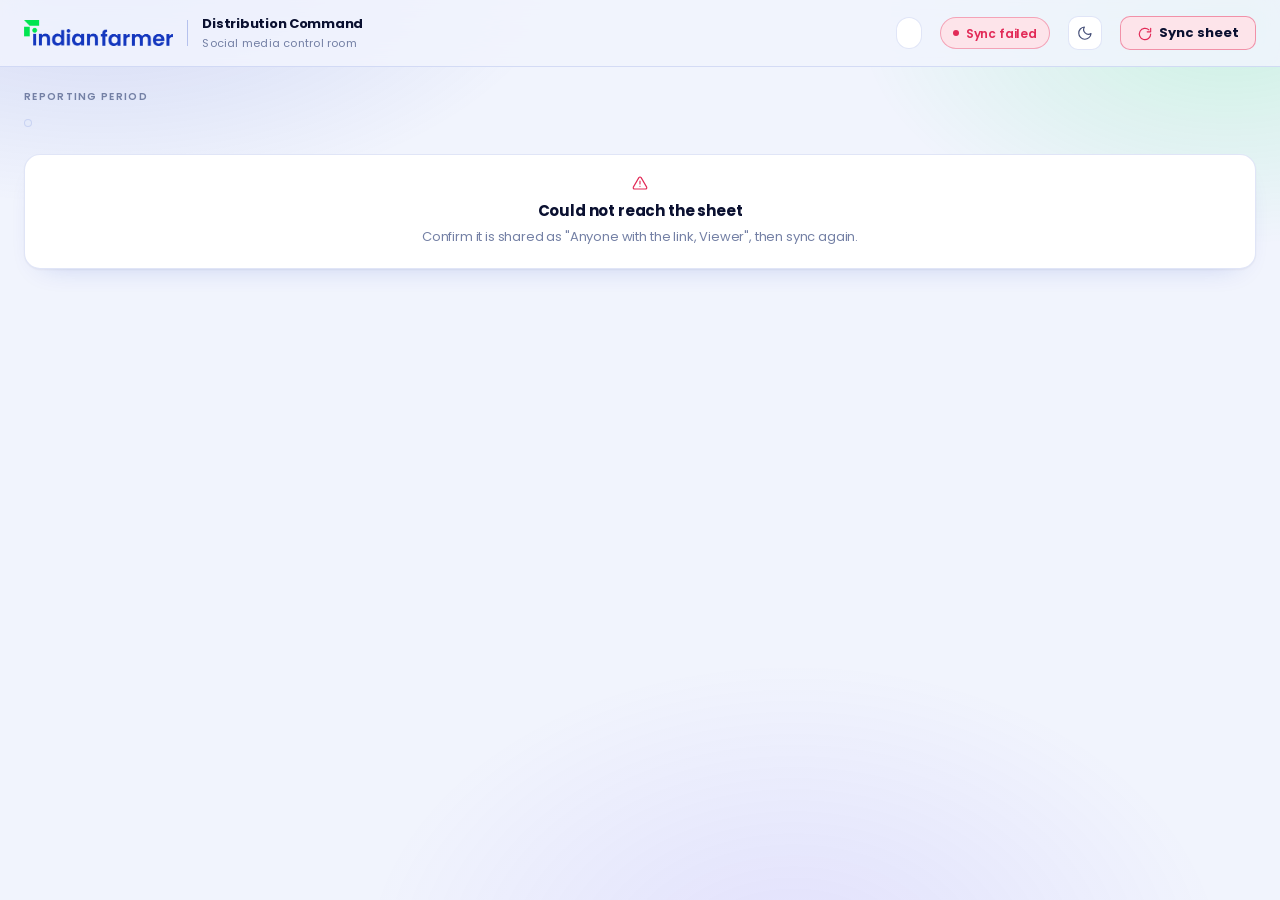
==== index.html @ bcbe0c94 "Indian Farmer distribution dashboard" ====
<!DOCTYPE html>
<html lang="en">
<head>
<!--
  Designer: Pritam Sonone
  Website:  https://www.digitalpritam.in
  Email:    contact@digitalpritam.in
  Project:  SMM Distribution Dashboard - Indian Farmer
  Created:  2026-09-10
-->
<meta charset="UTF-8">
<meta name="viewport" content="width=device-width, initial-scale=1.0">
<title>Indian Farmer · Distribution Command</title>
<meta name="designer" content="Pritam Sonone" data-website="https://www.digitalpritam.in" data-email="contact@digitalpritam.in" data-project="SMM Distribution Dashboard - Indian Farmer" data-created="2026-09-10">
<script type="application/ld+json">
{
  "@context": "https://schema.org",
  "@type": "CreativeWork",
  "name": "SMM Distribution Dashboard - Indian Farmer",
  "dateCreated": "2026-09-10",
  "creator": { "@type": "Person", "name": "Pritam Sonone", "url": "https://www.digitalpritam.in", "email": "contact@digitalpritam.in" }
}
</script>
<link rel="preconnect" href="https://fonts.googleapis.com">
<link rel="preconnect" href="https://fonts.gstatic.com" crossorigin>
<link href="https://fonts.googleapis.com/css2?family=Poppins:wght@300;400;500;600;700;800&display=swap" rel="stylesheet">
<style>
/* ============================ Design tokens ============================ */
/* Brand DNA, sampled from the logo: #1437BE electric blue, #00E551 vivid green */
:root{
  --paper:#F1F4FD; --paper-2:#E4EAFA;
  --card:#FFFFFF; --card-2:#F7F9FF;
  --ink:#0A1030; --ink-2:#454F78; --ink-3:#7480A5; --ink-4:#A3ADC9;
  --line:rgba(20,55,190,.13); --line-2:rgba(20,55,190,.26);

  --blue:#1437BE; --blue-2:#0D2894; --blue-soft:#E4E9FB;
  --green:#00A63B; --green-hot:#00E551; --green-2:#00832E; --green-soft:#DFFBE8;
  --violet:#5B3DF5; --violet-2:#4429D1; --violet-soft:#EAE6FE;
  --coral:#E22A57; --coral-soft:#FDE4EA;
  --amber:#E08700; --amber-soft:#FDF0DA;

  --shadow: 0 1px 2px rgba(10,16,48,.05), 0 12px 30px -20px rgba(20,55,190,.30);
  --shadow-lift: 0 2px 4px rgba(10,16,48,.06), 0 26px 50px -28px rgba(20,55,190,.45);
  --r-sm:8px; --r:12px; --r-lg:16px; --r-xl:22px;
}
[data-theme="dark"]{
  --paper:#05091C; --paper-2:#0B1230;
  --card:#0C1330; --card-2:#121B3E;
  --ink:#EEF2FF; --ink-2:#AEB9DE; --ink-3:#7A87B4; --ink-4:#56628C;
  --line:rgba(150,175,255,.14); --line-2:rgba(150,175,255,.28);

  --blue:#5B7CFF; --blue-2:#3A5CF0; --blue-soft:rgba(91,124,255,.16);
  --green:#00E551; --green-hot:#3BFF7C; --green-2:#00C246; --green-soft:rgba(0,229,81,.15);
  --violet:#8A6DFF; --violet-2:#6D4AFF; --violet-soft:rgba(138,109,255,.16);
  --coral:#FF5C82; --coral-soft:rgba(255,92,130,.15);
  --amber:#FFB020; --amber-soft:rgba(255,176,32,.15);

  --shadow: 0 1px 2px rgba(0,0,0,.5), 0 12px 30px -20px rgba(0,0,0,.9);
  --shadow-lift: 0 2px 4px rgba(0,0,0,.55), 0 26px 50px -26px rgba(0,0,0,1);
}

*{box-sizing:border-box; margin:0; padding:0;}
[hidden]{ display:none !important; }
html{ -webkit-text-size-adjust:100%; }
body{
  background:var(--paper); color:var(--ink);
  font-family:'Poppins',system-ui,sans-serif; font-size:15px; line-height:1.6;
  -webkit-font-smoothing:antialiased; letter-spacing:-0.011em;
  min-height:100vh; position:relative;
  transition: background .35s ease, color .35s ease;
}
/* Brand light blooms instead of flat fill */
body::before{
  content:''; position:fixed; inset:0; pointer-events:none; z-index:0;
  background:
    radial-gradient(760px 420px at 8% -6%,  color-mix(in srgb, var(--blue) 16%, transparent), transparent 62%),
    radial-gradient(620px 380px at 96% 2%,  color-mix(in srgb, var(--green-hot) 15%, transparent), transparent 60%),
    radial-gradient(700px 500px at 62% 108%, color-mix(in srgb, var(--violet) 11%, transparent), transparent 62%);
}
.wrap{ position:relative; z-index:1; max-width:1360px; margin:0 auto; padding:0 24px 72px; }

.mono{ font-variant-numeric:tabular-nums; }
.eyebrow{ font-size:10px; font-weight:600; letter-spacing:.13em; text-transform:uppercase; color:var(--ink-3); }
.num{ font-variant-numeric:tabular-nums; font-feature-settings:"tnum"; }
h1,h2,h3{ letter-spacing:-0.028em; font-weight:700; line-height:1.15; }

/* ============================ Chrome ============================ */
.topbar{
  position:sticky; top:0; z-index:60; background:color-mix(in srgb, var(--paper) 86%, transparent);
  backdrop-filter:blur(14px) saturate(1.4); -webkit-backdrop-filter:blur(14px) saturate(1.4);
  border-bottom:1px solid var(--line);
}
.topbar-in{ max-width:1360px; margin:0 auto; padding:14px 24px; display:flex; align-items:center; gap:18px; flex-wrap:wrap; }
.brandmark{ display:flex; align-items:center; gap:14px; }
/* Brand rule: never recolour, stretch or shadow the logo. On dark surfaces it
   sits on a white plate with clear space equal to the icon bar. */
.logo-slot{ display:flex; align-items:center; border-radius:9px; padding:0; transition:background .35s ease, padding .35s ease; }
.logo-slot img{ height:26px; width:auto; display:block; }
[data-theme="dark"] .logo-slot{ background:#FFFFFF; padding:7px 11px; }
.logo-div{ width:1px; height:26px; background:var(--line-2); }
.brand-sub{ font-size:11px; color:var(--ink-3); letter-spacing:.02em; }
.brand-sub b{ color:var(--ink); font-weight:650; display:block; font-size:13px; letter-spacing:-0.02em; }
.spacer{ flex:1 1 auto; }

.pill{
  display:inline-flex; align-items:center; gap:7px; height:32px; padding:0 12px; border-radius:999px;
  border:1px solid var(--line); background:var(--card); font-size:12px; font-weight:550; color:var(--ink-2); white-space:nowrap;
}
.pill.live{ color:var(--green); border-color:color-mix(in srgb,var(--green) 32%, transparent); background:var(--green-soft); }
.pill.sync-error{ color:var(--coral); border-color:color-mix(in srgb,var(--coral) 35%, transparent); background:var(--coral-soft); }
.pill.sync-error .dot{ animation:none; }

/* ---------- Toast ---------- */
.toast{
  position:fixed; left:50%; bottom:26px; z-index:500; transform:translate(-50%,12px);
  display:flex; align-items:center; gap:9px; padding:11px 18px; border-radius:999px;
  background:var(--ink); color:var(--paper); font-size:12.5px; font-weight:550;
  box-shadow:0 18px 40px -14px rgba(10,16,48,.5); opacity:0; transition:opacity .25s ease, transform .25s ease;
  pointer-events:none; max-width:min(420px, calc(100vw - 32px)); text-align:left;
}
.toast svg{ width:15px; height:15px; flex:none; color:var(--green-hot); }
.toast.bad svg{ color:var(--coral); }
.toast.show{ opacity:1; transform:translate(-50%,0); }
.dot{ width:6px; height:6px; border-radius:50%; background:currentColor; box-shadow:0 0 0 0 currentColor; animation:ping 2.4s ease-out infinite; }
@keyframes ping{ 0%{box-shadow:0 0 0 0 color-mix(in srgb,currentColor 60%,transparent);} 70%,100%{box-shadow:0 0 0 7px transparent;} }

.iconbtn{
  width:34px; height:34px; border-radius:10px; border:1px solid var(--line); background:var(--card);
  display:grid; place-items:center; cursor:pointer; color:var(--ink-2); transition:.18s ease;
}
.iconbtn:hover{ color:var(--ink); border-color:var(--line-2); transform:translateY(-1px); box-shadow:var(--shadow); }
.iconbtn:active{ transform:translateY(0); }

/* ---------- Sync button ---------- */
.sync-btn{
  height:34px; padding:0 14px; gap:8px; font-size:12.5px;
  background:var(--card); border-color:var(--line);
}
.sync-btn:hover{ border-color:var(--line-2); }
.sync-btn:disabled{ cursor:default; opacity:.75; transform:none; box-shadow:none; }
.sync-ic{ width:15px; height:15px; display:grid; place-items:center; color:var(--ink-2); flex:none; }
.sync-ic svg{ width:15px; height:15px; }
.sync-btn.syncing .sync-ic svg{ animation:spin .8s linear infinite; }
.sync-btn.synced{ border-color:color-mix(in srgb, var(--green) 45%, transparent); background:var(--green-soft); }
.sync-btn.synced .sync-ic{ color:var(--green); }
.sync-btn.sync-error{ border-color:color-mix(in srgb, var(--coral) 45%, transparent); background:var(--coral-soft); }
.sync-btn.sync-error .sync-ic{ color:var(--coral); }
@keyframes spin{ to{ transform:rotate(360deg); } }
@media (max-width:760px){ .sync-label{ display:none; } .sync-btn{ width:34px; padding:0; } }

.segbar{ display:inline-flex; padding:3px; gap:2px; border-radius:11px; background:var(--paper-2); border:1px solid var(--line); }
.seg{
  appearance:none; border:0; background:transparent; cursor:pointer; color:var(--ink-3);
  font-size:11px; font-weight:600; letter-spacing:.07em; text-transform:uppercase;
  padding:6px 12px; border-radius:8px; transition:.18s ease;
}
.seg:hover{ color:var(--ink); }
.seg[aria-selected="true"]{ background:var(--ink); color:var(--paper); box-shadow:var(--shadow); }

/* ============================ Cards ============================ */
.card{
  background:var(--card); border:1px solid var(--line); border-radius:var(--r-lg);
  box-shadow:var(--shadow); transition:.22s cubic-bezier(.2,.8,.3,1); position:relative; overflow:hidden;
}
.card.hoverable:hover{ transform:translateY(-3px); box-shadow:var(--shadow-lift); border-color:var(--line-2); }
.card-pad{ padding:20px; }
.section-head{ display:flex; align-items:baseline; justify-content:space-between; gap:16px; margin:38px 0 14px; }
.section-head h2{ font-size:19px; }

.grid{ display:grid; gap:14px; }
.g4{ grid-template-columns:repeat(4,1fr); }
.g3{ grid-template-columns:repeat(3,1fr); }
.g2{ grid-template-columns:repeat(2,1fr); }
@media (max-width:1080px){ .g4{grid-template-columns:repeat(2,1fr);} .g3{grid-template-columns:1fr;} .g2{grid-template-columns:1fr;} }
@media (max-width:640px){ .g4{grid-template-columns:1fr;} .wrap{padding:0 16px 56px;} }

/* KPI tile */
.kpi{ padding:18px; display:flex; flex-direction:column; gap:2px; }
.kpi-top{ display:flex; align-items:center; justify-content:space-between; margin-bottom:10px; }
.kpi-ic{ width:30px; height:30px; border-radius:9px; display:grid; place-items:center; }
.kpi-val{ font-size:34px; font-weight:800; letter-spacing:-0.045em; line-height:1.05; }
.kpi-sub{ font-size:12px; color:var(--ink-3); }
.trendchip{ display:inline-flex; align-items:center; gap:4px; font-size:11px; font-weight:650; padding:2px 7px; border-radius:999px; }

/* Weekly hero */
.weekhero{ padding:26px; display:grid; grid-template-columns:1.15fr 1fr; gap:30px; align-items:center; }
@media (max-width:900px){ .weekhero{ grid-template-columns:1fr; gap:22px; } }
.weekhero::after{
  content:''; position:absolute; right:-90px; top:-110px; width:340px; height:340px; border-radius:50%;
  background:radial-gradient(circle, color-mix(in srgb,var(--green-hot) 22%, transparent), transparent 68%); pointer-events:none;
}
.bignum{ font-size:76px; font-weight:900; letter-spacing:-0.055em; line-height:.9; }
@media (max-width:640px){ .bignum{ font-size:58px; } }

.meeting{ border:1px dashed var(--line-2); border-radius:var(--r); padding:14px 16px; background:var(--card-2); }
.cdgrid{ display:flex; gap:10px; margin-top:8px; }
.cd{ text-align:center; min-width:52px; padding:7px 4px; border-radius:9px; background:var(--card); border:1px solid var(--line); }
.cd b{ display:block; font-size:19px; font-weight:800; letter-spacing:-0.03em; }
.cd span{ font-size:9px; letter-spacing:.11em; text-transform:uppercase; color:var(--ink-4); font-weight:500; }

/* Manager */
.mgr-head{ display:flex; gap:14px; align-items:center; }
.avatar{ position:relative; width:58px; height:58px; flex:none; }
.avatar .ph{
  position:absolute; inset:5px; border-radius:50%; display:grid; place-items:center; overflow:hidden;
  font-weight:800; font-size:17px; letter-spacing:-0.02em; color:#fff;
}
.avatar .ph img{ width:100%; height:100%; object-fit:cover; }
.lvlchip{
  position:absolute; bottom:-4px; left:50%; transform:translateX(-50%);
  font-size:9px; font-weight:700; letter-spacing:.04em;
  padding:1.5px 7px; border-radius:999px; background:var(--ink); color:var(--paper); white-space:nowrap;
}
.xpbar{ height:7px; border-radius:999px; background:var(--paper-2); overflow:hidden; border:1px solid var(--line); }
.xpfill{ height:100%; border-radius:999px; position:relative; transition:width 1.1s cubic-bezier(.2,.9,.25,1); }
.xpfill::after{
  content:''; position:absolute; inset:0; border-radius:999px;
  background:linear-gradient(90deg,transparent,rgba(255,255,255,.55),transparent);
  animation:shimmer 2.6s ease-in-out infinite;
}
@keyframes shimmer{ 0%{transform:translateX(-100%);} 60%,100%{transform:translateX(200%);} }

.ach{ display:flex; flex-wrap:wrap; gap:7px; }
.ach-i{
  width:40px; height:40px; border-radius:11px; display:grid; place-items:center; position:relative;
  border:1px solid var(--line); background:var(--card-2); color:var(--ink-4); transition:.2s ease; cursor:pointer;
}
.ach-i.on{ color:var(--green); border-color:color-mix(in srgb,var(--green) 45%, transparent); background:var(--green-soft); }
.ach-i.on:hover{ transform:translateY(-2px) scale(1.04); }

/* Channel */
.chan-strip{ height:3px; width:100%; position:absolute; top:0; left:0; }
.statbox{ padding:10px 12px; border-radius:var(--r-sm); background:var(--card-2); border:1px solid var(--line); text-align:center; }
.statbox b{ display:block; font-size:20px; font-weight:800; letter-spacing:-0.035em; }
.statbox span{ font-size:9px; letter-spacing:.1em; text-transform:uppercase; color:var(--ink-4); font-weight:500; }

.tag{
  display:inline-flex; align-items:center; gap:5px; padding:3.5px 9px; border-radius:999px;
  font-size:11px; font-weight:650; border:1px solid var(--line); background:var(--card-2); color:var(--ink-2);
}

.heat{ display:grid; grid-template-columns:repeat(16,1fr); gap:3px; }
@media (max-width:520px){ .heat{ grid-template-columns:repeat(11,1fr);} }
.hcell{ aspect-ratio:1; border-radius:3px; transition:.15s ease; cursor:pointer; }
.hcell:hover{ transform:scale(1.5); z-index:4; position:relative; }
.hcell.today{ outline:2px solid var(--blue); outline-offset:1px; }
.hcell.future{ opacity:.55; }
.hcell.wknd{ box-shadow: inset 0 0 0 1.5px var(--card), inset 0 0 0 2.5px color-mix(in srgb, var(--ink-4) 55%, transparent); }

/* Bars */
.bar-row{ cursor:pointer; border-radius:8px; display:grid; grid-template-columns:26px 1fr auto; gap:11px; align-items:center; padding:6px 0; }
.bar-track{ height:8px; border-radius:999px; background:var(--paper-2); overflow:hidden; border:1px solid var(--line); }
.bar-fill{ height:100%; border-radius:999px; transition:width 1s cubic-bezier(.2,.9,.25,1); }

.lb-row{ display:flex; align-items:center; gap:12px; padding:11px 12px; border-radius:var(--r); border:1px solid var(--line); background:var(--card-2); transition:.2s ease; }
.lb-row:hover{ border-color:var(--line-2); transform:translateX(2px); }
.rank{ width:26px; height:26px; border-radius:8px; display:grid; place-items:center; font-size:11px; font-weight:700; flex:none; }

.tcell{ padding:9px 6px; border-radius:9px; background:var(--card-2); border:1px solid var(--line); text-align:center; transition:.2s ease; }
.tcell.now{ border-color:var(--ink); background:var(--card); }

/* Celebration */
.overlay{ position:fixed; inset:0; z-index:200; display:grid; place-items:center; background:color-mix(in srgb,var(--paper) 72%, transparent); backdrop-filter:blur(9px); }
.overlay[hidden]{ display:none; }
.celcard{ width:min(400px,90vw); text-align:center; padding:34px 28px; animation:rise .5s cubic-bezier(.2,.9,.25,1); }
@keyframes rise{ from{ transform:translateY(18px) scale(.96); opacity:0; } to{ transform:none; opacity:1; } }
.cel-ic{ width:66px; height:66px; margin:0 auto 16px; border-radius:20px; display:grid; place-items:center; background:linear-gradient(150deg,var(--blue),var(--green)); color:#fff; }

.confetti{ position:fixed; z-index:300; width:7px; height:12px; pointer-events:none; top:-20px; }
@keyframes fall{ to{ transform:translateY(105vh) rotate(var(--rot)); opacity:0; } }

.btn{
  appearance:none; cursor:pointer; border:1px solid var(--line-2); background:var(--card); color:var(--ink);
  font-family:inherit; font-size:13px; font-weight:650; padding:9px 16px; border-radius:10px; transition:.18s ease;
  display:inline-flex; align-items:center; gap:7px;
}
.btn:hover{ transform:translateY(-1px); box-shadow:var(--shadow); }
.btn.primary{ background:var(--green); border-color:var(--green); color:#fff; }
.btn.gold{ background:var(--amber); border-color:var(--amber); color:#fff; }

.skel{ border-radius:var(--r-lg); background:linear-gradient(90deg,var(--card) 25%,var(--card-2) 37%,var(--card) 63%); background-size:400% 100%; animation:sk 1.5s ease infinite; }
@keyframes sk{ 0%{background-position:100% 0;} 100%{background-position:0 0;} }

.week-headline{ display:flex; align-items:flex-end; gap:16px; }
.week-headline-txt{ padding-bottom:12px; }
@media (max-width:760px){
  .week-headline{ flex-direction:column; align-items:flex-start; gap:6px; }
  .week-headline-txt{ padding-bottom:0; }
}

/* ---------- Liquid vessel ---------- */
.vessel{ position:relative; display:inline-flex; flex-direction:column; align-items:center; }
.vessel svg{ overflow:visible; display:block; }
.vessel .liquid{
  transform:translateY(142px);                    /* start empty, then fill */
  transition:transform 1.5s cubic-bezier(.25,.8,.3,1);
}
.vessel.filled .liquid{ transform:translateY(var(--fy)); }
.vessel.draining .liquid{ transform:translateY(150px); transition:transform 1.1s cubic-bezier(.55,0,.9,.35); }

.vessel .wave{ animation:waveShift 3.6s linear infinite; }
.vessel .wave.w2{ animation-duration:5.2s; animation-direction:reverse; }
@keyframes waveShift{ from{ transform:translateX(0);} to{ transform:translateX(120px);} }

.vessel .bubbles circle{ animation:rise 3.4s ease-in infinite; }
@keyframes rise{
  0%{ transform:translateY(0) scale(.6); opacity:0; }
  20%{ opacity:.55; }
  100%{ transform:translateY(-105px) scale(1.1); opacity:0; }
}
.vessel .pace{ opacity:.9; }
.vessel-val{ margin-top:6px; font-size:17px; font-weight:750; letter-spacing:-0.03em; color:var(--ink); }
.vessel-val .num{ font-size:21px; }
.vessel.is-full svg{ animation:vfull 2.4s ease-in-out infinite; }
@keyframes vfull{ 0%,100%{ filter:none; } 50%{ filter:drop-shadow(0 0 14px color-mix(in srgb, var(--vc) 65%, transparent)); } }

.harvest{ display:grid; grid-template-columns:repeat(4,1fr); gap:14px; align-items:end; }
@media (max-width:900px){ .harvest{ grid-template-columns:repeat(2,1fr); } }
@media (max-width:420px){ .harvest{ grid-template-columns:repeat(2,1fr); gap:8px; } }
.harvest-cell{ text-align:center; padding:16px 8px 14px; border-radius:var(--r-lg); border:1px solid var(--line); background:var(--card-2); cursor:pointer; transition:.2s ease; }
.harvest-cell:hover{ transform:translateY(-3px); border-color:var(--line-2); box-shadow:var(--shadow); }
.harvest-cell h4{ font-size:12.5px; font-weight:650; margin-bottom:2px; }

@media (prefers-reduced-motion: reduce){
  .vessel .wave, .vessel .bubbles circle, .vessel.is-full svg{ animation:none; }
  .xpfill::after{ animation:none; }
}

/* ---------- Rich tooltip ---------- */
.tip{
  position:fixed; z-index:400; pointer-events:none; max-width:280px;
  background:var(--ink); color:var(--paper); border-radius:var(--r);
  padding:11px 13px; font-size:12px; line-height:1.55;
  box-shadow:0 18px 40px -14px rgba(10,16,48,.55); opacity:0;
  transform:translateY(5px); transition:opacity .14s ease, transform .14s ease;
}
.tip.show{ opacity:1; transform:translateY(0); }
.tip-t{ font-weight:650; font-size:12.5px; margin-bottom:3px; display:flex; align-items:center; gap:6px; }
.tip-s{ opacity:.75; font-size:11.5px; }
.tip-row{ display:flex; justify-content:space-between; gap:14px; margin-top:5px; font-size:11.5px; }
.tip-row span:last-child{ font-weight:650; }
.tip-list{ margin-top:6px; display:flex; flex-wrap:wrap; gap:4px; }
.tip-chip{ font-size:10px; padding:2px 6px; border-radius:5px; background:rgba(255,255,255,.13); }
.tip-chip.bad{ background:color-mix(in srgb, var(--coral) 55%, transparent); }
.tip-bar{ height:4px; border-radius:99px; background:rgba(255,255,255,.18); margin-top:7px; overflow:hidden; }
.tip-bar i{ display:block; height:100%; border-radius:99px; background:var(--green-hot); }
.tip-hr{ height:1px; background:rgba(255,255,255,.14); margin:8px 0 2px; }

.notes{ margin-top:12px; border:1px solid var(--line); border-radius:var(--r-sm); background:var(--card-2); padding:9px 11px; }
.notes summary{ cursor:pointer; list-style:none; }
.notes summary::-webkit-details-marker{ display:none; }
.notes summary::before{ content:'+ '; color:var(--coral); font-weight:700; }
.notes[open] summary::before{ content:'- '; }
.note-row{ display:flex; gap:9px; margin-top:8px; font-size:11.5px; line-height:1.5; color:var(--ink-2); }
.note-row b{ color:var(--coral); white-space:nowrap; font-weight:600; }

.note-warn{
  margin-top:10px; padding:9px 11px; border-radius:var(--r-sm);
  background:var(--amber-soft); border:1px solid color-mix(in srgb, var(--amber) 30%, transparent);
  color:var(--ink-2); font-size:11.5px; line-height:1.5; display:flex; gap:7px; align-items:flex-start;
}
.note-warn svg{ color:var(--amber); margin-top:1px; width:14px; height:14px; }
.note-warn b{ color:var(--ink); font-weight:600; }

/* ---------- Responsive ---------- */
#spread-grid{ grid-template-columns:1.6fr 1fr; }
@media (max-width:1080px){ #spread-grid{ grid-template-columns:1fr; } }

/* month tabs scroll sideways once a year of tabs builds up */
.segbar{ max-width:100%; overflow-x:auto; scrollbar-width:none; }
.segbar::-webkit-scrollbar{ display:none; }
.seg{ white-space:nowrap; }

@media (max-width:760px){
  .topbar-in{ padding:10px 16px; gap:10px; row-gap:8px; }
  .brandmark{ gap:10px; }
  .logo-slot img{ height:22px; }
  .logo-div, .brand-sub{ display:none; }
  .pill{ height:28px; padding:0 10px; font-size:11px; }
  .section-head{ margin:28px 0 12px; }
  .section-head h2{ font-size:17px; }
  .card-pad{ padding:16px; }
  .weekhero{ padding:18px; }
  .weekhero::after{ display:none; }
  .bignum{ font-size:52px; }
  .kpi-val{ font-size:28px; }
  .mgr-head{ flex-wrap:wrap; }
  .ach-i{ width:36px; height:36px; }
  .heat{ grid-template-columns:repeat(10,1fr); }
  .cd{ min-width:46px; }
}
@media (max-width:420px){
  .wrap{ padding:0 12px 48px; }
  .bignum{ font-size:44px; }
  .statbox b{ font-size:17px; }
}
/* never let a wide element force the page to scroll sideways */
html,body{ max-width:100%; overflow-x:hidden; }

.fade-up{ animation:fu .5s cubic-bezier(.2,.9,.25,1) backwards; }
@keyframes fu{ from{ opacity:0; transform:translateY(12px); } to{ opacity:1; transform:none; } }

svg.i{ width:16px; height:16px; stroke:currentColor; fill:none; stroke-width:1.75; stroke-linecap:round; stroke-linejoin:round; flex:none; }
svg.i.fill{ fill:currentColor; stroke:none; }
</style>
</head>
<body>
<svg style="position:absolute; width:0; height:0; overflow:hidden;" aria-hidden="true" focusable="false">
  <metadata><desc>Designer: Pritam Sonone. Website: https://www.digitalpritam.in. Email: contact@digitalpritam.in.</desc></metadata>
  <defs>
    <linearGradient id="gr-blue"   x1="0" y1="0" x2="1" y2="1"><stop offset="0%" stop-color="#3E62F0"/><stop offset="100%" stop-color="#1437BE"/></linearGradient>
    <linearGradient id="gr-green"  x1="0" y1="0" x2="1" y2="1"><stop offset="0%" stop-color="#00E551"/><stop offset="100%" stop-color="#00A63B"/></linearGradient>
    <linearGradient id="gr-violet" x1="0" y1="0" x2="1" y2="1"><stop offset="0%" stop-color="#8A6DFF"/><stop offset="100%" stop-color="#4429D1"/></linearGradient>
    <linearGradient id="gr-coral"  x1="0" y1="0" x2="1" y2="1"><stop offset="0%" stop-color="#FF6B8E"/><stop offset="100%" stop-color="#D11E48"/></linearGradient>
    <linearGradient id="gr-amber"  x1="0" y1="0" x2="1" y2="1"><stop offset="0%" stop-color="#FFC24D"/><stop offset="100%" stop-color="#E08700"/></linearGradient>
    <linearGradient id="gr-brand"  x1="0" y1="0" x2="1" y2="1"><stop offset="0%" stop-color="#1437BE"/><stop offset="100%" stop-color="#00E551"/></linearGradient>
  </defs>
</svg>

<header class="topbar">
  <div class="topbar-in">
    <div class="brandmark">
      <div class="logo-slot" id="logo-slot"></div>
      <div class="logo-div"></div>
      <div class="brand-sub"><b>Distribution Command</b>Social media control room</div>
    </div>
    <div class="spacer"></div>
    <span class="pill" id="today-pill"></span>
    <span class="pill live" id="live-pill"><span class="dot"></span><span id="live-txt">Syncing</span></span>
    <button class="iconbtn" id="theme-btn" title="Switch theme" aria-label="Switch theme"></button>
    <button class="btn sync-btn" id="refresh-btn" aria-label="Sync sheet now">
      <span class="sync-ic"></span><span class="sync-label">Sync sheet</span>
    </button>
  </div>
</header>

<div class="wrap">
  <div style="display:flex; align-items:center; justify-content:space-between; gap:16px; flex-wrap:wrap; padding:22px 0 4px;">
    <div>
      <div class="eyebrow" style="margin-bottom:5px;">Reporting period</div>
      <div class="segbar" id="month-tabs" role="tablist"></div>
    </div>
    <div class="eyebrow" id="scope-note"></div>
  </div>

  <div id="boot" class="grid g4" style="margin-top:16px;">
    <div class="skel" style="height:150px"></div><div class="skel" style="height:150px"></div>
    <div class="skel" style="height:150px"></div><div class="skel" style="height:150px"></div>
    <div class="skel" style="height:230px; grid-column:1/-1"></div>
  </div>

  <main id="main" hidden>
    <section id="weekly" style="margin-top:16px;"></section>

    <div class="section-head"><h2>This month at a glance</h2><span class="eyebrow" id="month-label"></span></div>
    <section id="kpis" class="grid g4"></section>

    <div class="section-head">
      <h2>Monthly harvest</h2>
      <button class="btn" id="demo-btn" style="font-size:12px; padding:7px 13px;">Preview celebration</button>
    </div>
    <section class="card card-pad" style="margin-bottom:4px;">
      <div class="harvest" id="harvest"></div>
      <p class="eyebrow" style="text-align:center; margin-top:14px;">Each glass fills as content ships. Clear the target and it empties, harvested.</p>
    </section>

    <div class="section-head"><h2>Social media managers</h2><span class="eyebrow">Ownership · XP · Achievements</span></div>
    <section id="managers" class="grid g2"></section>

    <div class="section-head"><h2>Channel scorecards</h2><span class="eyebrow">Target vs actual</span></div>
    <section id="channels" class="grid g3"></section>

    <div class="section-head"><h2>Distribution spread</h2><span class="eyebrow">Every platform, all channels</span></div>
    <section class="grid" style="grid-template-columns:1.6fr 1fr;" id="spread-grid">
      <div class="card card-pad" id="platforms"></div>
      <div class="card card-pad" id="leaderboard"></div>
    </section>

    <div class="section-head"><h2>Execution trend</h2><span class="eyebrow" id="trend-range">Month over month</span></div>
    <section class="card card-pad" id="trend"></section>

    <p class="eyebrow" style="text-align:center; margin-top:34px; line-height:1.8;">
      Live from Google Sheets · Auto refresh every 5 minutes · Weekly review every Tuesday at 10:00 AM
    </p>
  </main>
</div>

<div class="overlay" id="celebration" hidden>
  <div class="card celcard">
    <div class="cel-ic" id="cel-icon"></div>
    <h2 style="font-size:24px; margin-bottom:8px;" id="cel-title">Target achieved</h2>
    <p style="color:var(--ink-2); font-size:14px; margin-bottom:20px;" id="cel-body"></p>
    <button class="btn primary" id="cel-close">Back to the dashboard</button>
  </div>
</div>

<script>
/* ============================================================
   1. CONFIG
   Add a month: copy a row, set the tab name and its gid
   (the gid is in the sheet tab URL: /edit?gid=XXXXXXX)
   ============================================================ */
const SHEET_ID = "1iRFsCl1oMcprbX9Kw7A3gachh0xUMh7hxlNIyhLLX7U";

/* Month tabs are discovered automatically from the spreadsheet, so a new tab
   added each month shows up here on its own. The list below is only a fallback
   used if discovery is ever blocked. Tab naming is tolerant: "October",
   "october" and "October " all work. */
const FALLBACK_MONTHS = [
  { name:"June",      num:6, gid:"0" },
  { name:"July",      num:7, gid:"2126581579" },
  { name:"August",    num:8, gid:"612790078" },
  { name:"September", num:9, gid:"1580171045" },
];
let MONTHS = FALLBACK_MONTHS.slice();

const MONTH_NAMES = ["january","february","march","april","may","june",
                     "july","august","september","october","november","december"];

/* Reads the sheet's own tab list (name + gid) so new months appear by themselves. */
async function discoverMonths(){
  const res = await fetch(`https://docs.google.com/spreadsheets/d/${SHEET_ID}/htmlview`, { cache:'no-store' });
  if (!res.ok) throw new Error('tab discovery failed');
  const html = await res.text();
  const re = /name:\s*"((?:[^"\\]|\\.)*)"[\s\S]{0,400}?gid:\s*"(\d+)"/g;
  const now = new Date(), curY = now.getFullYear(), curM = now.getMonth()+1;
  const found = new Map();
  let m;
  while ((m = re.exec(html)) !== null){
    const raw = m[1].trim().toLowerCase();
    const idx = MONTH_NAMES.findIndex(n => raw === n || raw.startsWith(n));
    if (idx === -1) continue;                       // ignore non month tabs
    const num = idx + 1;
    if (found.has(num)) continue;                   // first match wins
    found.set(num, {
      name: MONTH_NAMES[idx][0].toUpperCase() + MONTH_NAMES[idx].slice(1),
      num, gid: m[2],
      year: num <= curM ? curY : curY - 1           // months ahead belong to last year
    });
  }
  if (!found.size) throw new Error('no month tabs found');
  return [...found.values()].sort((a,b) => a.year - b.year || a.num - b.num);
}

/* Official Indian Farmer wordmark, embedded so this file works standalone.
   Swap for a URL or local path (e.g. "logo.png") any time. */
const BRAND_LOGO = "[data-uri]";

/* Social media managers. Drop a photo path/URL into `photo` when ready. */
const MANAGERS = [
  { id:"bhavika", name:"Bhavika", role:"Hindi Channel Lead", photo:"",
    channels:["Hindi"], theme:"blue" },
  { id:"aditi", name:"Aditi", role:"Marathi Channels Lead", photo:"",
    channels:["Marathi (Santoshjadhav.if)","Marathi Maativerse"], theme:"green" },
];

const CHANNEL_META = {
  "Hindi":                       { short:"IF Hindi",   theme:"blue",   label:"Indian Farmer Hindi" },
  "Marathi (Santoshjadhav.if)":  { short:"IF Marathi", theme:"green",  label:"Indian Farmer Marathi" },
  "Marathi Maativerse":          { short:"Maativerse", theme:"violet", label:"Maativerse Marathi" },
};

const THEME_COLOR = { blue:"var(--blue)", green:"var(--green)", violet:"var(--violet)", coral:"var(--coral)", amber:"var(--amber)" };
const THEME_SOFT  = { blue:"var(--blue-soft)", green:"var(--green-soft)", violet:"var(--violet-soft)", coral:"var(--coral-soft)", amber:"var(--amber-soft)" };
const THEME_GRAD  = { blue:"url(#gr-blue)", green:"url(#gr-green)", violet:"url(#gr-violet)", coral:"url(#gr-coral)", amber:"url(#gr-amber)" };

const LEVELS = [
  { n:1, name:"Seedling",      min:0 },
  { n:2, name:"Sprout",        min:400 },
  { n:3, name:"Sapling",       min:900 },
  { n:4, name:"Cultivator",    min:1600 },
  { n:5, name:"Harvester",     min:2600 },
  { n:6, name:"Master Farmer", min:4000 },
];

/* ============================================================
   2. Icon set (no emoji anywhere)
   ============================================================ */
const P = {
  wheat:'M12 22V8M12 8c0-2.2-1.6-3.8-3.8-3.8C8.2 6.4 9.8 8 12 8ZM12 8c0-2.2 1.6-3.8 3.8-3.8C15.8 6.4 14.2 8 12 8ZM12 13.5c0-2.2-1.6-3.8-3.8-3.8C8.2 11.9 9.8 13.5 12 13.5ZM12 13.5c0-2.2 1.6-3.8 3.8-3.8C15.8 11.9 14.2 13.5 12 13.5ZM12 19c0-2.2-1.6-3.8-3.8-3.8C8.2 17.4 9.8 19 12 19ZM12 19c0-2.2 1.6-3.8 3.8-3.8C15.8 17.4 14.2 19 12 19Z',
  check:'M20 6 9 17l-5-5',
  target:'M12 21a9 9 0 1 0 0-18 9 9 0 0 0 0 18ZM12 16a4 4 0 1 0 0-8 4 4 0 0 0 0 8ZM12 13a1 1 0 1 0 0-2 1 1 0 0 0 0 2Z',
  alert:'M12 9v4.5M12 17h.01M10.3 3.9 2 18.2A2 2 0 0 0 3.7 21h16.6a2 2 0 0 0 1.7-2.8L13.7 3.9a2 2 0 0 0-3.4 0Z',
  flame:'M12 2c2.2 3.6 6 5.2 6 9.4A6 6 0 0 1 6 11.4c0-2 1-3.6 2-4.6.4 1.6 1.4 2.2 2 2.2 0-2.2-1.2-4.4 2-7Z',
  trophy:'M8 21h8M12 17.5V21M6 4h12v4.5a6 6 0 0 1-12 0V4ZM6 6.5H4.2A2.2 2.2 0 0 0 4.2 11H6M18 6.5h1.8a2.2 2.2 0 0 1 0 4.5H18',
  medal:'M12 14.5a5.5 5.5 0 1 0 0-11 5.5 5.5 0 0 0 0 11ZM8.4 13.6 7 21.5l5-2.8 5 2.8-1.4-7.9',
  bolt:'M13 2 4 13.5h7L10.5 22 20 10.5h-7L13 2Z',
  spark:'M12 3l1.9 5.4L19 10.3l-5.1 1.9L12 17.6l-1.9-5.4L5 10.3l5.1-1.9L12 3ZM19 16l.8 2.2 2.2.8-2.2.8L19 22l-.8-2.2-2.2-.8 2.2-.8L19 16Z',
  calendar:'M8 2.5v4M16 2.5v4M3.5 10h17M5.5 4.5h13a2 2 0 0 1 2 2v13a2 2 0 0 1-2 2h-13a2 2 0 0 1-2-2v-13a2 2 0 0 1 2-2Z',
  clock:'M12 21a9 9 0 1 0 0-18 9 9 0 0 0 0 18ZM12 7.5V12l3 2',
  users:'M16.5 20.5v-1.8a4 4 0 0 0-4-4h-5a4 4 0 0 0-4 4v1.8M10 11a3.75 3.75 0 1 0 0-7.5 3.75 3.75 0 0 0 0 7.5ZM21.5 20.5v-1.8a4 4 0 0 0-3-3.9M16.5 3.7a4 4 0 0 1 0 7.3',
  layers:'M12 2.5 2.5 7.5 12 12.5l9.5-5L12 2.5ZM2.5 16.5 12 21.5l9.5-5M2.5 12 12 17l9.5-5',
  sun:'M12 4.2V2M12 22v-2.2M4.2 12H2M22 12h-2.2M6 6l-1.6-1.6M19.6 19.6 18 18M18 6l1.6-1.6M4.4 19.6 6 18M12 17a5 5 0 1 0 0-10 5 5 0 0 0 0 10Z',
  moon:'M21 12.9A9.2 9.2 0 1 1 11.1 3a7.2 7.2 0 0 0 9.9 9.9Z',
  refresh:'M20.5 12a8.5 8.5 0 1 1-2.6-6.1M20.5 3.5v5.2h-5.2',
  lock:'M7.5 10.5V7a4.5 4.5 0 0 1 9 0v3.5M5.8 10.5h12.4a1.5 1.5 0 0 1 1.5 1.5v7.5a1.5 1.5 0 0 1-1.5 1.5H5.8a1.5 1.5 0 0 1-1.5-1.5V12a1.5 1.5 0 0 1 1.5-1.5Z',
  up:'M12 19V5M6 11l6-6 6 6',
  down:'M12 5v14M6 13l6 6 6-6',
  globe:'M12 21a9 9 0 1 0 0-18 9 9 0 0 0 0 18ZM3.5 9h17M3.5 15h17M12 3a14 14 0 0 1 0 18M12 3a14 14 0 0 0 0 18',
  instagram:'M16.5 3h-9A4.5 4.5 0 0 0 3 7.5v9A4.5 4.5 0 0 0 7.5 21h9a4.5 4.5 0 0 0 4.5-4.5v-9A4.5 4.5 0 0 0 16.5 3ZM12 15.6a3.6 3.6 0 1 0 0-7.2 3.6 3.6 0 0 0 0 7.2ZM17.2 6.9h.01',
  facebook:'M14.5 3H13a4.5 4.5 0 0 0-4.5 4.5V10H6v3.5h2.5V21H12v-7.5h2.6l.6-3.5H12V7.7c0-.7.4-1.2 1.1-1.2h1.4V3Z',
  youtube:'M21.6 8.4a2.7 2.7 0 0 0-1.9-1.9C18 6 12 6 12 6s-6 0-7.7.5A2.7 2.7 0 0 0 2.4 8.4 28 28 0 0 0 2 12a28 28 0 0 0 .4 3.6 2.7 2.7 0 0 0 1.9 1.9C6 18 12 18 12 18s6 0 7.7-.5a2.7 2.7 0 0 0 1.9-1.9A28 28 0 0 0 22 12a28 28 0 0 0-.4-3.6ZM10.2 14.7V9.3L14.8 12l-4.6 2.7Z',
  linkedin:'M16 8.4a5.6 5.6 0 0 1 5.6 5.6V21h-3.7v-7a1.9 1.9 0 0 0-3.8 0v7h-3.7V8.8h3.7v1.5A5.5 5.5 0 0 1 16 8.4ZM6.2 8.8H2.5V21h3.7V8.8ZM4.35 6.3a1.9 1.9 0 1 0 0-3.8 1.9 1.9 0 0 0 0 3.8Z',
  x:'M17.5 3h3.2l-7 8 8.2 10h-6.4l-5-6.2L4.7 21H1.5l7.5-8.6L1.2 3h6.6l4.5 5.7L17.5 3Z',
  whatsapp:'M3 21l1.6-4.6A8.6 8.6 0 1 1 8.1 19.6L3 21Z',
  stories:'M12 21a9 9 0 1 0 0-18 9 9 0 0 0 0 18ZM12 15.5a3.5 3.5 0 1 0 0-7 3.5 3.5 0 0 0 0 7Z',
  video:'M22.5 7.8v8.4L16.8 13V11l5.7-3.2ZM3.5 5.5h11.3a2 2 0 0 1 2 2v9a2 2 0 0 1-2 2H3.5a2 2 0 0 1-2-2v-9a2 2 0 0 1 2-2Z',
};
function ic(name, cls){ return `<svg class="i ${cls||''}" viewBox="0 0 24 24" aria-hidden="true"><path d="${P[name]||P.spark}"/></svg>`; }

const PLATFORM_ICON = {
  "Instagram":"instagram", "Instagram Community":"instagram", "Facebook":"facebook",
  "YouTube":"youtube", "YouTube Shorts":"youtube", "YouTube Community":"youtube",
  "LinkedIn":"linkedin", "X (Twitter)":"x", "WhatsApp Broadcast":"whatsapp",
  "Stories":"stories", "Long-Form Video":"video",
};

/* ============================================================
   3. Sheet parsing (verified against the live tracker)
   ============================================================ */
function csvUrl(gid){ return `https://docs.google.com/spreadsheets/d/${SHEET_ID}/export?format=csv&gid=${gid}`; }

function parseCSV(text){
  const rows=[]; let row=[], field="", q=false;
  for (let i=0;i<text.length;i++){
    const c=text[i];
    if (q){
      if (c === '"'){ if (text[i+1] === '"'){ field+='"'; i++; } else q=false; }
      else field+=c;
    } else if (c === '"') q=true;
    else if (c === ','){ row.push(field); field=""; }
    else if (c === '\n'){ row.push(field); rows.push(row); row=[]; field=""; }
    else if (c !== '\r') field+=c;
  }
  if (field.length || row.length){ row.push(field); rows.push(row); }
  return rows;
}
const weightOf = h => { const m = h.match(/\((\d+)\)/); return m ? parseInt(m[1],10) : 1; };
const isTrue = v => (v||"").trim().toUpperCase() === "TRUE";
const isBool = v => ["TRUE","FALSE"].includes((v||"").trim().toUpperCase());

function normPlatform(h){
  const s = h.toLowerCase();
  if (s.includes('stor')) return 'Stories';
  if (s.includes('shorts')) return 'YouTube Shorts';
  if (s.includes('youtube community')) return 'YouTube Community';
  if (s.includes('yt post') || (s.includes('youtube') && !s.includes('community'))) return 'YouTube';
  if (s.includes('linkedin')) return 'LinkedIn';
  if (s.includes('x post') || s.includes('x artical') || s.includes('x article')) return 'X (Twitter)';
  if (s.includes('broadcast') || s.trim().startsWith('wa')) return 'WhatsApp Broadcast';
  if (s.includes('lfv')) return 'Long-Form Video';
  if (s.includes('ig community')) return 'Instagram Community';
  if (s.includes('ig')) return 'Instagram';
  if (s.includes('fb')) return 'Facebook';
  return h.trim() || 'Other';
}
function normalizeBrandName(raw){
  const s = raw.toLowerCase();
  if (s.includes('maativerse')) return 'Marathi Maativerse';
  if (s.includes('marathi')) return 'Marathi (Santoshjadhav.if)';
  if (s.includes('hindi')) return 'Hindi';
  return raw;
}
function yearFor(monthNum){
  const now=new Date(), y=now.getFullYear(), m=now.getMonth()+1;
  return monthNum <= m ? y : y-1;
}
function dateFor(dateStr, monthMeta){
  const d = dateStr.match(/^(\d+)/);
  return d ? new Date(yearFor(monthMeta.num), monthMeta.num-1, parseInt(d[1],10)) : null;
}
const isoOf = d => `${d.getFullYear()}-${String(d.getMonth()+1).padStart(2,'0')}-${String(d.getDate()).padStart(2,'0')}`;

function inScope(d, monthMeta){
  if (!d) return false;
  const now = new Date(); now.setHours(23,59,59,999);
  const isCurrent = monthMeta.num === now.getMonth()+1 && d.getFullYear() === now.getFullYear();
  return isCurrent ? d <= now : true;
}

function parseMonthCSV(text, monthMeta){
  const grid = parseCSV(text);
  if (grid.length < 2) return [];

  /* The header row is not always row 1. Some tabs carry a merged brand label
     row above it, some start straight at the headers. Find it by looking for
     the "Date" cell in the first few rows. */
  let hIdx = -1;
  for (let r=0; r<Math.min(5, grid.length); r++){
    if ((grid[r]||[]).some(c => (c||"").trim().toLowerCase() === 'date')){ hIdx = r; break; }
  }
  if (hIdx === -1) return [];
  const headerRow = grid[hIdx];
  const labelRow  = hIdx > 0 ? grid[hIdx-1] : [];
  const dataStart = hIdx + 1;

  /* Layout B: one block with a Brand column (the June tab) */
  const brandCol = headerRow.findIndex(h => h.trim().toLowerCase() === 'brand');
  if (brandCol !== -1){
    const remarksIdx = headerRow.length - 1, cols = [];
    for (let c = brandCol+1; c < remarksIdx; c++){
      const h = (headerRow[c]||"").trim();
      if (h && h.toLowerCase() !== 'remarks') cols.push({ idx:c, header:h, weight:weightOf(h) });
    }
    const byBrand = {}; let lastDate = null;
    for (let r=dataStart; r<grid.length; r++){
      const row = grid[r]; if (!row) continue;
      const rawDate = (row[0]||"").trim(), brandRaw = (row[brandCol]||"").trim();
      if (rawDate) lastDate = rawDate;
      if (!brandRaw) continue;
      /* A real entry always carries checkbox values. This skips the leftover
         summary block at the bottom, whose labels sit in the Brand column. */
      const hasData = cols.some(c => isBool(row[c.idx]));
      if (!hasData) continue;
      const name = normalizeBrandName(brandRaw);
      byBrand[name] ||= { brandName:name, columns:cols, rows:[], summary:null };
      byBrand[name].rows.push({
        date: dateFor(lastDate||"", monthMeta), dateLabel:lastDate,
        cells: cols.map(c => isTrue(row[c.idx])),
        hasData,
        remarks: (row[remarksIdx]||"").trim()
      });
    }
    return Object.values(byBrand);
  }

  /* Layout A: side by side blocks, each starting at a Date column */
  const starts = [];
  headerRow.forEach((h,i) => { if ((h||"").trim().toLowerCase() === 'date') starts.push(i); });
  const blocks = [];
  starts.forEach((start, bi) => {
    const end = starts[bi+1] ?? headerRow.length;
    let brandRaw = "";
    for (let c=start; c<end; c++){ if ((labelRow[c]||"").trim()){ brandRaw = labelRow[c].trim(); break; } }
    const brandName = normalizeBrandName(brandRaw || `Block ${bi+1}`);
    const headers = headerRow.slice(start,end).map(h => (h||"").trim());
    let remarksLocal = headers.length-1;
    if (headers[remarksLocal] && headers[remarksLocal].toLowerCase() !== 'remarks') remarksLocal = -1;
    const cols = [];
    const lastP = remarksLocal === -1 ? headers.length : remarksLocal;
    for (let li=2; li<lastP; li++){
      const h = headers[li];
      if (h && h.toLowerCase() !== 'remarks') cols.push({ idx:start+li, header:h, weight:weightOf(h) });
    }
    const rows = [];
    for (let r=dataStart; r<grid.length; r++){
      const row = grid[r]; if (!row) break;
      const dCell = (row[start]||"").trim();
      if (/^\d+\s+\S+/.test(dCell)){
        rows.push({
          date: dateFor(dCell, monthMeta), dateLabel:dCell,
          cells: cols.map(c => isTrue(row[c.idx])),
          hasData: cols.some(c => isBool(row[c.idx])),
          remarks: remarksLocal !== -1 ? (row[start+remarksLocal]||"").trim() : ""
        });
      }
    }
    blocks.push({ brandName, columns:cols, rows, summary:null });
  });

  /* Summary rows repeat each metric label once per block, left to right.
     Column alignment drifts in the hand edited sheet, so match by order. */
  const KEYS = { 'total content planned':'planned', 'total content posted':'posted',
                 'total content missed':'missed', 'execution rate':'rate' };
  grid.forEach(row => {
    if (!row) return;
    let occ = 0;
    for (let c=0; c<row.length; c++){
      const key = KEYS[(row[c]||"").trim().toLowerCase()];
      if (!key) continue;
      const val = parseFloat((row[c+1]||"").trim());
      const b = blocks[occ];
      if (b && !isNaN(val)){ b.summary ||= {}; b.summary[key] = val; }
      occ++;
    }
  });
  return blocks;
}

/* ============================================================
   4. Stats
   ============================================================ */
/* Some channels log a weekly long form video on a second row for the same date.
   Those are the same day, so fold them together before counting, otherwise the
   month gains phantom days and the target is overstated. */
function mergeSameDayRows(rows){
  const byDate = new Map(); const out = [];
  rows.forEach(row => {
    const key = row.dateLabel || '';
    if (!key || !byDate.has(key)){
      const copy = { ...row, cells:[...row.cells] };
      if (key) byDate.set(key, copy);
      out.push(copy);
      return;
    }
    const t = byDate.get(key);
    row.cells.forEach((v,i) => { if (v) t.cells[i] = true; });
    t.hasData = t.hasData || row.hasData;
    if (row.remarks) t.remarks = t.remarks ? `${t.remarks} · ${row.remarks}` : row.remarks;
  });
  return out;
}

/* A slot is only "missed" once its window has genuinely closed.
   Every slot in the month falls into exactly one bucket:

     done      ticked, whenever it happened
     missed    a working day strictly BEFORE today that was never ticked
     dueToday  today's remaining slots, still open, never counted as missed
     upcoming  working days later this month, not due yet
     weekend   Saturday and Sunday, driven by the content calendar, so an
               empty weekend slot is optional and never counts as missed

   Execution rate is measured only against closed working days, so it does not
   sag just because the current day or the rest of the month has not happened. */
function computeStats(block, monthMeta){
  const platformCounts = {}, days = [], notes = [];
  block.columns.forEach(c => { platformCounts[normPlatform(c.header)] ??= 0; });
  const dayWeight = block.columns.reduce((a,c) => a + c.weight, 0);

  const today = new Date(); today.setHours(0,0,0,0);
  const t = today.getTime();

  let publishedAll = 0, flags = 0;
  let closedCommitted = 0, closedDone = 0;     // working days before today
  let todayCommitted  = 0, todayDone  = 0;     // today, still open
  let upcomingCommitted = 0;                   // working days still to come
  let weekendDone = 0, weekendSlots = 0;
  let monthCommitted = 0;                      // every working slot in the month

  mergeSameDayRows(block.rows).forEach(row => {
    if (!row.hasData) return;
    const d = row.date ? new Date(row.date) : null;
    if (d) d.setHours(0,0,0,0);
    const dow = d ? d.getDay() : null;
    const isWeekend = dow === 0 || dow === 6;
    const when = !d ? 'past' : (d.getTime() < t ? 'past' : d.getTime() === t ? 'today' : 'future');

    let dp = 0; const done = [], missedList = [];
    block.columns.forEach((c,i) => {
      const label = normPlatform(c.header);
      if (row.cells[i]){ dp += c.weight; platformCounts[label] += c.weight; done.push(label); }
      else missedList.push(label);
    });

    publishedAll += dp;
    if (isWeekend){
      weekendSlots += dayWeight; weekendDone += dp;
    } else {
      monthCommitted += dayWeight;
      if (when === 'past'){ closedCommitted += dayWeight; closedDone += dp; }
      else if (when === 'today'){ todayCommitted += dayWeight; todayDone += dp; }
      else { upcomingCommitted += dayWeight; }
    }

    if (row.remarks){ flags++; notes.push({ label:row.dateLabel, text:row.remarks }); }
    days.push({ date:row.date, iso: d ? isoOf(d) : null, label:row.dateLabel,
                posted:dp, possible:dayWeight, ratio: dayWeight ? dp/dayWeight : 0,
                weekend:isWeekend, when,
                dayName: d ? ['Sunday','Monday','Tuesday','Wednesday','Thursday','Friday','Saturday'][dow] : '',
                done, missed:missedList, remarks: row.remarks || '' });
  });

  const missed   = Math.max(closedCommitted - closedDone, 0);
  const dueToday = Math.max(todayCommitted  - todayDone,  0);
  const upcoming = upcomingCommitted;

  /* Streaks only look at closed working days, so an open day never breaks one. */
  const closedWork = days.filter(d => !d.weekend && d.when === 'past');
  let longest=0, run=0, streak=0;
  closedWork.forEach(d => { if (d.ratio === 1){ run++; longest = Math.max(longest, run); } else run = 0; });
  for (let i=closedWork.length-1; i>=0; i--){ if (closedWork[i].ratio === 1) streak++; else break; }

  const rate = closedCommitted ? Math.round(closedDone/closedCommitted*1000)/10 : null;
  const covered = Object.values(platformCounts).filter(v => v > 0).length;
  const sm = block.summary || {};
  const manual = !isNaN(sm.planned) && !isNaN(sm.posted);

  return {
    brandName: block.brandName,
    posted: publishedAll,            // everything actually shipped
    planned: monthCommitted,         // full month working commitment
    committed: closedCommitted,      // the part that has closed
    missed, dueToday, upcoming,
    rate,                            // measured on closed working days only
    monthProgress: monthCommitted ? Math.round(publishedAll/monthCommitted*1000)/10 : 0,
    weekendDone, weekendSlots,
    workdayRate: rate,
    weekendRate: weekendSlots ? Math.round(weekendDone/weekendSlots*1000)/10 : null,
    manual, sheetPosted: sm.posted, sheetPlanned: sm.planned,
    platformCounts, platformsCovered:covered, platformsTotal:Object.keys(platformCounts).length,
    flags, streak, longest, days, notes
  };
}

function aggregate(list){
  const out = { posted:0, planned:0, committed:0, missed:0, dueToday:0, upcoming:0,
                weekendDone:0, weekendSlots:0, closedDone:0,
                streak:0, longest:0, flags:0,
                platformCounts:{}, platformsCovered:0, platformsTotal:0 };
  list.forEach(s => {
    out.posted += s.posted; out.planned += s.planned; out.committed += s.committed;
    out.missed += s.missed; out.dueToday += s.dueToday; out.upcoming += s.upcoming;
    out.weekendDone += s.weekendDone; out.weekendSlots += s.weekendSlots;
    out.closedDone += Math.max(s.committed - s.missed, 0);
    out.flags += s.flags;
    out.streak = Math.max(out.streak, s.streak);
    out.longest = Math.max(out.longest, s.longest);
    out.platformsCovered += s.platformsCovered; out.platformsTotal += s.platformsTotal;
    Object.entries(s.platformCounts).forEach(([k,v]) => { out.platformCounts[k] = (out.platformCounts[k]||0)+v; });
  });
  out.rate = out.committed ? Math.round(out.closedDone/out.committed*1000)/10 : null;
  out.monthProgress = out.planned ? Math.round(out.posted/out.planned*1000)/10 : 0;
  return out;
}

/* Week math. The Tuesday review covers the last completed Monday to Sunday. */
function mondayOf(d){ const x=new Date(d); x.setDate(x.getDate() - ((x.getDay()+6)%7)); x.setHours(0,0,0,0); return x; }
function lastCompleteWeek(today){
  const start = mondayOf(today); start.setDate(start.getDate()-7);
  const end = new Date(start); end.setDate(end.getDate()+6); end.setHours(23,59,59,999);
  return { start, end };
}
function nextMeeting(now){
  const d = new Date(now); d.setHours(10,0,0,0);
  let add = (2 - d.getDay() + 7) % 7;
  if (add === 0 && now.getTime() > d.getTime()) add = 7;
  d.setDate(d.getDate()+add);
  return d;
}
function rangeStats(startDate, endDate, brands){
  const today = new Date(); today.setHours(0,0,0,0); const t = today.getTime();
  const out = { posted:0, committed:0, done:0, missed:0, open:0, weekendDone:0, perBrand:{} };
  brands.forEach(name => {
    let posted=0, committed=0, done=0, open=0, wknd=0;
    const idx = STATE.dayIndex[name] || {};
    for (let d = new Date(startDate); d <= endDate; d.setDate(d.getDate()+1)){
      const e = idx[isoOf(d)];
      if (!e) continue;
      posted += e.posted;
      if (e.weekend){ wknd += e.posted; continue; }        // weekend never counts as missed
      const dt = new Date(d); dt.setHours(0,0,0,0);
      if (dt.getTime() < t){ committed += e.possible; done += e.posted; }
      else { open += Math.max(e.possible - e.posted, 0); } // today or later, still open
    }
    out.perBrand[name] = { posted, committed, done, open,
                           missed: Math.max(committed-done, 0),
                           rate: committed ? Math.round(done/committed*1000)/10 : null };
    out.posted += posted; out.committed += committed; out.done += done;
    out.open += open; out.weekendDone += wknd;
  });
  out.missed = Math.max(out.committed - out.done, 0);
  out.rate = out.committed ? Math.round(out.done/out.committed*1000)/10 : null;
  return out;
}

/* ============================================================
   5. Achievements
   ============================================================ */
const nPieces = (c,g) => `${fmt(c)} of ${fmt(g)} pieces`;
const nDays   = (c,g) => `${fmt(c)} of ${fmt(g)} days`;
const nRate   = (c,g) => `${c}% of ${g}%`;

const ACHIEVEMENTS = [
  { id:'open',   name:'Opening Act',    icon:'spark',  desc:'Publish the first piece of the month', test:s => s.posted >= 1,
    prog:s => [Math.min(s.posted,1), 1], fmtProg:nPieces },
  { id:'fifty',  name:'Half Century',   icon:'bolt',   desc:'50 pieces published this month',       test:s => s.posted >= 50,
    prog:s => [Math.min(s.posted,50), 50], fmtProg:nPieces },
  { id:'cent',   name:'Century Club',   icon:'trophy', desc:'100 pieces published this month',      test:s => s.posted >= 100,
    prog:s => [Math.min(s.posted,100), 100], fmtProg:nPieces },
  { id:'s5',     name:'On Fire',        icon:'flame',  desc:'Five working days in a row at full completion', test:s => s.longest >= 5,
    prog:s => [Math.min(s.longest,5), 5], fmtProg:nDays },
  { id:'s10',    name:'Unstoppable',    icon:'flame',  desc:'Ten working days in a row at full completion',  test:s => s.longest >= 10,
    prog:s => [Math.min(s.longest,10), 10], fmtProg:nDays },
  { id:'sharp',  name:'Sharp Shooter',  icon:'target', desc:'Reach a 90% execution rate',           test:s => s.rate >= 90,
    prog:s => [Math.min(s.rate,90), 90], fmtProg:nRate },
  { id:'bulls',  name:'Bullseye',       icon:'medal',  desc:'Clear the full monthly target',        test:s => s.rate >= 100,
    prog:s => [Math.min(s.rate,100), 100], fmtProg:nRate },
  { id:'omni',   name:'Omnipresent',    icon:'globe',  desc:'Publish on every tracked platform',    test:s => s.platformsTotal > 0 && s.platformsCovered >= s.platformsTotal,
    prog:s => [s.platformsCovered, s.platformsTotal], fmtProg:(c,g) => `${c} of ${g} platforms` },
];
/* ---------- Tooltip content builders ---------- */
function dayTip(d, s){
  const meta = CHANNEL_META[s.brandName] || { short:s.brandName };
  const pct = Math.round(d.ratio*100);
  const openLabel = d.weekend ? 'optional' : d.when === 'today' ? 'still open today' : 'not due yet';
  const verdict = pct === 100 ? 'Everything shipped'
    : (d.when !== 'past' || d.weekend) ? (pct === 0 ? `Nothing shipped, ${openLabel}` : `${d.missed.length} slot${d.missed.length>1?'s':''} ${openLabel}`)
    : (pct === 0 ? 'Nothing shipped, all missed' : `${d.missed.length} slot${d.missed.length>1?'s':''} missed`);
  return `<div class="tip-t">${escText(d.label)}${d.weekend ? ' · weekend' : ''}</div>
    <div class="tip-s">${escText(d.dayName)} · ${escText(meta.short)} · ${verdict}</div>
    <div class="tip-row"><span>Completed</span><span>${fmt(d.posted)} of ${fmt(d.possible)} · ${pct}%</span></div>
    <div class="tip-bar"><i style="width:${pct}%"></i></div>
    ${d.done.length ? `<div class="tip-hr"></div><div class="tip-s">Published</div>
      <div class="tip-list">${d.done.map(p => `<span class="tip-chip">${escText(p)}</span>`).join('')}</div>` : ''}
    ${d.missed.length ? `<div class="tip-s" style="margin-top:7px;">${(d.when !== 'past' || d.weekend) ? (d.weekend ? 'Open, optional' : d.when === 'today' ? 'Still open today' : 'Not due yet') : 'Missed'}</div>
      <div class="tip-list">${d.missed.map(p => `<span class="tip-chip${(d.when === 'past' && !d.weekend) ? ' bad' : ''}">${escText(p)}</span>`).join('')}</div>` : ''}
    ${d.remarks ? `<div class="tip-hr"></div><div class="tip-s">Note: ${escText(d.remarks)}</div>` : ''}`;
}

function platformTip(name, count, total, stats){
  const share = total ? Math.round(count/total*1000)/10 : 0;
  const per = stats.map(s => {
    const meta = CHANNEL_META[s.brandName] || { short:s.brandName };
    return { short: meta.short, v: s.platformCounts[name] || 0 };
  }).filter(x => x.v > 0).sort((a,b) => b.v - a.v);
  return `<div class="tip-t">${escText(name)}</div>
    <div class="tip-s">${share}% of everything published this month</div>
    <div class="tip-hr"></div>
    ${per.map(x => `<div class="tip-row"><span>${escText(x.short)}</span><span>${fmt(x.v)}</span></div>`).join('')}
    <div class="tip-row" style="opacity:.75;"><span>Total</span><span>${fmt(count)}</span></div>`;
}

function levelFor(xp){
  let cur = LEVELS[0], next = null;
  LEVELS.forEach((l,i) => { if (xp >= l.min){ cur = l; next = LEVELS[i+1] || null; } });
  const span = next ? next.min - cur.min : 1;
  const into = next ? xp - cur.min : 1;
  return { ...cur, next, pct: next ? Math.min(into/span*100, 100) : 100, toNext: next ? next.min - xp : 0 };
}
const xpOf = s => Math.round(s.posted*10 + s.longest*25);

/* ============================================================
   6. Render helpers
   ============================================================ */
const STATE = { monthIndex: MONTHS.length-1, months:{}, dayIndex:{}, celebrated:{}, userPicked:false };
const fmt = n => Math.round(n).toLocaleString('en-IN');
const escText = t => String(t).replace(/&/g,'&amp;').replace(/</g,'&lt;').replace(/>/g,'&gt;');
const esc     = t => String(t).replace(/&/g,'&amp;').replace(/"/g,'&quot;');

function ring(pct, size, stroke, grad, label, sub){
  const r = (size-stroke)/2, c = 2*Math.PI*r;
  const off = c - Math.min(Math.max(pct,0),100)/100*c;
  return `<div style="position:relative; width:${size}px; height:${size}px; flex:none;">
    <svg width="${size}" height="${size}" style="transform:rotate(-90deg)">
      <circle cx="${size/2}" cy="${size/2}" r="${r}" stroke="var(--paper-2)" stroke-width="${stroke}" fill="none"/>
      <circle cx="${size/2}" cy="${size/2}" r="${r}" stroke="${grad}" stroke-width="${stroke}" fill="none"
        stroke-linecap="round" stroke-dasharray="${c}" stroke-dashoffset="${c}"
        style="transition:stroke-dashoffset 1.2s cubic-bezier(.2,.9,.25,1)" data-off="${off}"/>
    </svg>
    <div style="position:absolute; inset:0; display:grid; place-items:center; text-align:center;">
      <div>
        <div class="num" style="font-size:${size>90?24:18}px; font-weight:800; letter-spacing:-0.04em; line-height:1;">${label}</div>
        ${sub ? `<div class="eyebrow" style="font-size:8.5px; margin-top:2px;">${sub}</div>` : ''}
      </div>
    </div>
  </div>`;
}
/* ---------- Tooltip engine ----------
   One floating element, driven by data-tip on any target. Works on hover and
   on tap, and flips above or below so it never runs off screen. */
const TIP = document.createElement('div');
TIP.className = 'tip'; TIP.setAttribute('role','tooltip');
document.body.appendChild(TIP);
let tipTarget = null;

function placeTip(el){
  const r = el.getBoundingClientRect();
  TIP.style.left = '0px'; TIP.style.top = '0px';
  const t = TIP.getBoundingClientRect();
  let x = r.left + r.width/2 - t.width/2;
  x = Math.max(10, Math.min(x, window.innerWidth - t.width - 10));
  let y = r.top - t.height - 10;
  if (y < 10) y = r.bottom + 10;                       // flip below when tight
  TIP.style.left = Math.round(x)+'px';
  TIP.style.top  = Math.round(y)+'px';
}
function showTip(el){
  const html = el.getAttribute('data-tip');
  if (!html) return;
  tipTarget = el; TIP.innerHTML = html;
  TIP.classList.add('show'); placeTip(el);
}
function hideTip(){ tipTarget = null; TIP.classList.remove('show'); }

document.addEventListener('mouseover', e => {
  const el = e.target.closest('[data-tip]');
  if (el && el !== tipTarget) showTip(el);
});
document.addEventListener('mouseout', e => {
  if (e.target.closest('[data-tip]') && !e.relatedTarget?.closest?.('[data-tip]')) hideTip();
});
document.addEventListener('click', e => {
  const el = e.target.closest('[data-tip]');
  if (el) { el === tipTarget ? hideTip() : showTip(el); }   // tap support
  else hideTip();
});
window.addEventListener('scroll', () => { if (tipTarget) placeTip(tipTarget); }, true);
window.addEventListener('resize', hideTip);

/* ---------- Liquid vessel ----------
   A glass that fills as content ships. Empties with a drain animation the
   moment a channel clears its target. */
let vesselSeq = 0;
function vessel(pct, theme, opts){
  const o = opts || {};
  const id = 'v' + (++vesselSeq);
  const color = THEME_COLOR[theme] || 'var(--green)';
  const TOP = 20, BOT = 142;                              // interior span
  const y = TOP + (BOT - TOP) * (1 - Math.min(Math.max(pct,0),100)/100);
  const full = pct >= 100;
  const lvl = v => TOP + (BOT - TOP) * (1 - Math.min(Math.max(v,0),100)/100);
  const paceY = (o.pace != null && o.pace < 99.5) ? lvl(o.pace) : null;
  return `<div class="vessel ${full?'is-full':''}" data-vessel style="--vc:${color}">
    <svg viewBox="0 0 120 168" width="${o.w||104}" height="${Math.round((o.w||104)*1.4)}" aria-hidden="true">
      <defs>
        <clipPath id="clip-${id}">
          <path d="M26 18 H94 L86 138 Q84 148 74 148 H46 Q36 148 34 138 Z"/>
        </clipPath>
        <linearGradient id="grad-${id}" x1="0" y1="0" x2="0" y2="1">
          <stop offset="0%" stop-color="${color}" stop-opacity=".95"/>
          <stop offset="100%" stop-color="${color}" stop-opacity=".65"/>
        </linearGradient>
      </defs>

      <path d="M26 18 H94 L86 138 Q84 148 74 148 H46 Q36 148 34 138 Z" fill="var(--card-2)"/>

      <g clip-path="url(#clip-${id})">
        <g class="liquid" style="--fy:${y}px">
          <path class="wave w1" fill="url(#grad-${id})"
            d="M-60 6 q 30 -9 60 0 t 60 0 t 60 0 t 60 0 V 200 H -60 Z"/>
          <path class="wave w2" fill="url(#grad-${id})" opacity=".55"
            d="M-60 8 q 30 9 60 0 t 60 0 t 60 0 t 60 0 V 200 H -60 Z"/>
        </g>
        ${pct > 6 ? `<g class="bubbles">
          ${[[46,.0,3],[62,.9,2.2],[78,1.8,2.6],[54,2.6,1.8]].map(([bx,d,r]) =>
            `<circle cx="${bx}" cy="150" r="${r}" fill="#fff" opacity=".5" style="animation-delay:${d}s"/>`).join('')}
        </g>` : ''}
      </g>

      <path d="M26 18 H94 L86 138 Q84 148 74 148 H46 Q36 148 34 138 Z"
            fill="none" stroke="var(--line-2)" stroke-width="2.5" stroke-linejoin="round"/>
      <path d="M24 15 H96" stroke="var(--line-2)" stroke-width="4" stroke-linecap="round"/>
      <path d="M38 34 L34 120" stroke="#fff" stroke-width="4" stroke-linecap="round" opacity=".5"/>
      ${paceY != null ? `<g class="pace">
        <line x1="22" y1="${paceY}" x2="98" y2="${paceY}" stroke="var(--ink-3)" stroke-width="1.6" stroke-dasharray="4 3"/>
        <text x="102" y="${paceY+3.5}" font-size="9" fill="var(--ink-3)" font-family="Poppins,sans-serif">pace</text>
      </g>` : ''}
    </svg>
    <div class="vessel-val"><span class="num">${Math.round(pct)}</span>%</div>
  </div>`;
}

function animateRings(scope){
  (scope||document).querySelectorAll('circle[data-off]').forEach(el => {
    requestAnimationFrame(() => { el.style.strokeDashoffset = el.dataset.off; });
  });
}
function countUp(el, to, dur=1000){
  const t0 = performance.now();
  (function step(t){
    const p = Math.min((t-t0)/dur, 1);
    el.textContent = fmt(to * (1 - Math.pow(1-p, 3)));
    if (p < 1) requestAnimationFrame(step);
  })(performance.now());
}
function heatColor(d){
  const ratio = d.ratio;
  if (ratio >= 1)   return 'var(--green)';
  if (ratio >= .75) return 'color-mix(in srgb, var(--green) 62%, var(--card))';
  if (ratio >= .4)  return 'var(--amber)';
  if (ratio > 0)    return 'color-mix(in srgb, var(--coral) 55%, var(--card))';
  /* nothing ticked: only a closed working day is a real miss */
  if (d.when === 'future' || d.when === 'today' || d.weekend) return 'var(--paper-2)';
  return 'var(--coral-soft)';
}
function avatarEl(mgr, stats, size=58){
  const color = THEME_COLOR[mgr.theme], grad = THEME_GRAD[mgr.theme];
  const lvl = levelFor(xpOf(stats));
  const initials = mgr.name.trim().split(/\s+/).map(w=>w[0]).join('').slice(0,2).toUpperCase();
  const r = (size-4)/2, c = 2*Math.PI*r;
  const off = c - Math.min(stats.rate ?? 0,100)/100*c;
  return `<div class="avatar" style="width:${size}px; height:${size}px;">
    <svg width="${size}" height="${size}" style="transform:rotate(-90deg); position:absolute; inset:0;">
      <circle cx="${size/2}" cy="${size/2}" r="${r}" stroke="var(--paper-2)" stroke-width="3" fill="none"/>
      <circle cx="${size/2}" cy="${size/2}" r="${r}" stroke="${grad}" stroke-width="3" fill="none"
        stroke-linecap="round" stroke-dasharray="${c}" stroke-dashoffset="${c}" data-off="${off}"
        style="transition:stroke-dashoffset 1.2s cubic-bezier(.2,.9,.25,1)"/>
    </svg>
    <div class="ph" style="background:linear-gradient(150deg, ${color}, color-mix(in srgb,${color} 55%, #000));">
      ${mgr.photo ? `<img src="${mgr.photo}" alt="${mgr.name}">` : initials}
    </div>
    <span class="lvlchip">LV ${lvl.n}</span>
  </div>`;
}

/* ============================================================
   7. Sections
   ============================================================ */
function renderWeekly(){
  const now = new Date();
  const { start, end } = lastCompleteWeek(now);
  const prevStart = new Date(start); prevStart.setDate(prevStart.getDate()-7);
  const prevEnd = new Date(end); prevEnd.setDate(prevEnd.getDate()-7);
  const brands = Object.keys(CHANNEL_META);
  const wk = rangeStats(start, end, brands);
  const pv = rangeStats(prevStart, prevEnd, brands);
  const delta = pv.posted ? Math.round((wk.posted - pv.posted)/pv.posted*1000)/10 : null;

  const meet = nextMeeting(now);
  const diff = meet - now;
  const dd = Math.floor(diff/864e5), hh = Math.floor(diff%864e5/36e5), mm = Math.floor(diff%36e5/6e4);
  const isMeetingDay = now.getDay() === 2;
  const dfmt = d => d.toLocaleDateString('en-IN',{ day:'numeric', month:'short' });

  const up = delta !== null && delta >= 0;
  const chip = delta === null ? '' :
    `<span class="trendchip" style="background:${up?'var(--green-soft)':'var(--coral-soft)'}; color:${up?'var(--green)':'var(--coral)'};">
      ${ic(up?'up':'down')} ${Math.abs(delta)}% vs previous week</span>`;

  document.getElementById('weekly').innerHTML = `
    <div class="card weekhero fade-up">
      <div>
        <div style="display:flex; align-items:center; gap:9px; margin-bottom:14px;">
          <span class="tag" style="color:var(--blue); border-color:color-mix(in srgb,var(--blue) 40%,transparent); background:var(--blue-soft);">
            ${ic('calendar')} Weekly review</span>
          ${isMeetingDay ? `<span class="tag" style="color:var(--green); background:var(--green-soft); border-color:color-mix(in srgb,var(--green) 40%,transparent);">${ic('users')} Meeting day</span>` : ''}
        </div>
        <div class="eyebrow" style="margin-bottom:8px;">Monday ${dfmt(start)} to Sunday ${dfmt(end)}</div>
        <div class="week-headline">
          <div class="bignum num" id="week-big">0</div>
          <div class="week-headline-txt">
            <div style="font-size:14px; font-weight:650; margin-bottom:6px;">content pieces published</div>
            <div class="eyebrow" style="margin-bottom:7px;">${wk.missed ? fmt(wk.missed)+' missed on working days' : 'no working day misses'}${wk.weekendDone ? ' · '+fmt(wk.weekendDone)+' weekend extras' : ''}</div>
            ${chip}
          </div>
        </div>
        <div style="display:flex; gap:20px; margin-top:20px; flex-wrap:wrap;">
          ${brands.map(b => {
            const m = CHANNEL_META[b], s = wk.perBrand[b];
            return `<div style="min-width:118px;">
              <div class="eyebrow" style="color:${THEME_COLOR[m.theme]}; margin-bottom:5px;">${m.short}</div>
              <div style="display:flex; align-items:baseline; gap:6px;">
                <span class="num" style="font-size:22px; font-weight:800; letter-spacing:-0.04em;">${fmt(s.posted)}</span>
                <span style="font-size:11.5px; color:var(--ink-3);">${s.missed ? fmt(s.missed)+" missed" : "on plan"}</span>
              </div>
              <div class="bar-track" style="margin-top:6px; height:5px;">
                <div class="bar-fill" style="width:${s.committed ? (s.done/s.committed*100) : 0}%; background:${THEME_COLOR[m.theme]};"></div>
              </div>
            </div>`;
          }).join('')}
        </div>
      </div>
      <div>
        ${ring(wk.rate ?? 0, 128, 11, 'url(#gr-brand)', (wk.rate === null ? '--' : wk.rate + '%'), 'week rate')}
        <div class="meeting" style="margin-top:18px;">
          <div style="display:flex; align-items:center; gap:7px; font-size:12.5px; font-weight:650;">
            ${ic('clock')} Next review meeting
          </div>
          <div style="font-size:12px; color:var(--ink-3); margin-top:3px;">
            ${meet.toLocaleDateString('en-IN',{ weekday:'long', day:'numeric', month:'long' })} at 10:00 AM
          </div>
          <div class="cdgrid">
            <div class="cd"><b class="num">${dd}</b><span>days</span></div>
            <div class="cd"><b class="num">${hh}</b><span>hrs</span></div>
            <div class="cd"><b class="num">${mm}</b><span>min</span></div>
          </div>
        </div>
      </div>
    </div>`;
  countUp(document.getElementById('week-big'), wk.posted, 1200);
  animateRings(document.getElementById('weekly'));
}

function renderKPIs(stats){
  const agg = aggregate(stats);
  const now = new Date();
  const todayIso = isoOf(now);
  let todayPosted = 0;
  Object.values(STATE.dayIndex).forEach(idx => { if (idx[todayIso]) todayPosted += idx[todayIso].posted; });

  const isCurrent = MONTHS[STATE.monthIndex].num === now.getMonth()+1
                   && MONTHS[STATE.monthIndex].year === now.getFullYear();
  const stillToCome = agg.dueToday + agg.upcoming;

  const tiles = [
    { k:'Published this month', v:agg.posted, icon:'layers', theme:'blue',
      sub:`of ${fmt(agg.planned)} planned for the full month` },
    { k:'Missed', v:agg.missed, icon:'alert', theme:'coral',
      sub: isCurrent ? 'closed working days only, weekends excluded'
                     : 'working days only, weekends excluded' },
    { k: isCurrent ? 'Still to come' : 'Weekend extras', v: isCurrent ? stillToCome : agg.weekendDone,
      icon: isCurrent ? 'clock' : 'spark', theme:'amber',
      sub: isCurrent ? `${fmt(agg.dueToday)} due today · ${fmt(agg.upcoming)} later this month`
                     : 'published outside the working week' },
    { k:'Published today', v:todayPosted, icon:'check', theme:'green',
      sub: isCurrent
        ? (agg.dueToday ? `${fmt(agg.dueToday)} still open today` : 'nothing left open today')
        : now.toLocaleDateString('en-IN',{ weekday:'long', day:'numeric', month:'short' }) },
  ];
  document.getElementById('kpis').innerHTML = tiles.map((t,i) => `
    <div class="card kpi hoverable fade-up" style="animation-delay:${i*60}ms">
      <div class="kpi-top">
        <span class="eyebrow">${t.k}</span>
        <span class="kpi-ic" style="background:${THEME_SOFT[t.theme]}; color:${THEME_COLOR[t.theme]};">${ic(t.icon)}</span>
      </div>
      <div class="kpi-val num" data-count="${t.v}">0</div>
      <div class="kpi-sub">${t.sub}</div>
    </div>`).join('');
  document.querySelectorAll('#kpis [data-count]').forEach(el => countUp(el, +el.dataset.count));
}

function renderHarvest(stats){
  const agg = aggregate(stats);
  const cells = [
    { key:'__org', title:'All channels', theme:'blue', pct:agg.monthProgress, posted:agg.posted, planned:agg.planned, who:'Whole team', missed:agg.missed, left:agg.dueToday+agg.upcoming,
      pace: agg.planned ? (agg.planned - agg.upcoming) / agg.planned * 100 : null },
    ...stats.map(s => {
      const meta = CHANNEL_META[s.brandName] || { short:s.brandName, theme:'green' };
      const owner = MANAGERS.find(m => m.channels.includes(s.brandName));
      return { key:s.brandName, title:meta.short, theme:meta.theme, pct:s.monthProgress,
               posted:s.posted, planned:s.planned, who:owner ? owner.name : 'Unassigned',
               missed:s.missed, left:s.dueToday + s.upcoming,
               pace: s.planned ? (s.planned - s.upcoming) / s.planned * 100 : null };
    })
  ];
  document.getElementById('harvest').innerHTML = cells.map(c => {
    const tip = `<div class="tip-t">${c.title}</div>
      <div class="tip-s">${c.who}</div>
      <div class="tip-hr"></div>
      <div class="tip-row"><span>Published</span><span>${fmt(c.posted)}</span></div>
      <div class="tip-row"><span>Full month target</span><span>${fmt(c.planned)}</span></div>
      <div class="tip-row"><span>Missed so far</span><span>${fmt(c.missed)}</span></div>
      <div class="tip-row"><span>Still to come</span><span>${fmt(c.left)}</span></div>
      ${c.pace != null ? `<div class="tip-row"><span>Expected by now</span><span>${Math.round(c.pace)}% of target</span></div>` : ''}
      <div class="tip-row"><span>Actually at</span><span>${Math.round(c.pct)}% of target</span></div>
      <div class="tip-bar"><i style="width:${Math.min(c.pct,100)}%"></i></div>`;
    return `<div class="harvest-cell" data-tip="${esc(tip)}" data-key="${esc(c.key)}">
      ${vessel(c.pct, c.theme, { w: c.key === '__org' ? 108 : 92, pace: c.pace })}
      <h4 style="margin-top:8px;">${c.title}</h4>
      <div class="eyebrow">${fmt(c.posted)} of ${fmt(c.planned)} this month</div>
      ${c.pace != null ? (() => {
        const done = c.pace >= 99.5;                       // the month has closed
        const ok = c.pct >= c.pace;
        return `<div class="eyebrow" style="margin-top:3px; color:${ok ? 'var(--green)' : 'var(--coral)'};">
          ${done ? (ok ? 'target cleared' : 'under target') : (ok ? 'on pace' : 'behind pace')}</div>`;
      })() : ''}
    </div>`;
  }).join('');

  // fill the glasses once they are on screen
  requestAnimationFrame(() => {
    document.querySelectorAll('#harvest .vessel').forEach((v,i) =>
      setTimeout(() => v.classList.add('filled'), 90 + i*130));
  });
}

/* Empty every glass, then refill. Used on a real target hit and by the preview. */
function drainVessels(){
  const vs = [...document.querySelectorAll('#harvest .vessel')];
  vs.forEach(v => { v.classList.add('draining'); v.classList.remove('filled'); });
  setTimeout(() => {
    vs.forEach((v,i) => setTimeout(() => { v.classList.remove('draining'); v.classList.add('filled'); }, i*120));
  }, 1250);
}

function renderManagers(stats){
  const byName = Object.fromEntries(stats.map(s => [s.brandName, s]));
  document.getElementById('managers').innerHTML = MANAGERS.map((m,i) => {
    const mine = m.channels.map(c => byName[c]).filter(Boolean);
    if (!mine.length) return '';
    const agg = aggregate(mine);
    const xp = xpOf(agg), lvl = levelFor(xp);
    const color = THEME_COLOR[m.theme];
    const unlocked = ACHIEVEMENTS.filter(a => a.test(agg)).length;

    return `<div class="card card-pad hoverable fade-up" style="animation-delay:${i*80}ms">
      <div class="chan-strip" style="background:linear-gradient(90deg,${color},transparent);"></div>
      <div class="mgr-head">
        ${avatarEl(m, agg)}
        <div style="flex:1; min-width:0;">
          <div style="display:flex; align-items:center; gap:8px; flex-wrap:wrap;">
            <h3 style="font-size:18px;">${m.name}</h3>
            <span class="tag" style="color:${color}; background:${THEME_SOFT[m.theme]}; border-color:color-mix(in srgb,${color} 35%,transparent);">
              ${ic('spark')} ${lvl.name}</span>
          </div>
          <div style="font-size:12.5px; color:var(--ink-3);">${m.role} · ${m.channels.map(c=>CHANNEL_META[c].short).join(' + ')}</div>
        </div>
        <div style="text-align:right;">
          <div class="num" style="font-size:26px; font-weight:800; letter-spacing:-0.04em; color:${color};">${agg.rate === null ? "--" : agg.rate+"%"}</div>
          <div class="eyebrow">execution</div>
        </div>
      </div>

      <div style="margin:16px 0 6px; display:flex; justify-content:space-between; align-items:baseline;">
        <span class="eyebrow">${fmt(xp)} XP</span>
        <span class="eyebrow">${lvl.next ? fmt(lvl.toNext)+' XP to '+lvl.next.name : 'Max level reached'}</span>
      </div>
      <div class="xpbar"><div class="xpfill" style="width:0; background:linear-gradient(90deg,${color}, color-mix(in srgb,${color} 45%, var(--green-hot)));" data-w="${lvl.pct}"></div></div>

      <div class="grid" style="grid-template-columns:repeat(4,1fr); margin-top:16px; gap:7px;">
        <div class="statbox"><b class="num">${fmt(agg.posted)}</b><span>Posted</span></div>
        <div class="statbox"><b class="num" style="color:${agg.missed>0?'var(--coral)':'var(--green)'}">${fmt(agg.missed)}</b><span>Missed</span></div>
        <div class="statbox"><b class="num">${fmt(agg.dueToday + agg.upcoming)}</b><span>To come</span></div>
        <div class="statbox"><b class="num" style="color:var(--amber)">${agg.streak}</b><span>Streak</span></div>
      </div>

      <div style="display:flex; justify-content:space-between; align-items:center; margin:16px 0 8px;">
        <span class="eyebrow">Achievements</span>
        <span class="eyebrow">${unlocked} of ${ACHIEVEMENTS.length} unlocked</span>
      </div>
      <div class="ach">
        ${ACHIEVEMENTS.map(a => {
          const on = a.test(agg);
          const [cur, goal] = a.prog(agg);
          const pctA = goal ? Math.min(cur/goal*100, 100) : 0;
          const tip = `<div class="tip-t">${on ? '' : 'Locked · '}${escText(a.name)}</div>
            <div class="tip-s">${escText(a.desc)}</div>
            <div class="tip-row"><span>Progress</span><span>${a.fmtProg(cur, goal)}</span></div>
            <div class="tip-bar"><i style="width:${pctA}%"></i></div>`;
          return `<div class="ach-i ${on?'on':''}" data-tip="${esc(tip)}" tabindex="0">
            ${ic(on ? a.icon : 'lock')}
          </div>`;
        }).join('')}
      </div>
    </div>`;
  }).join('');

  document.querySelectorAll('.xpfill[data-w]').forEach(el => {
    requestAnimationFrame(() => { el.style.width = el.dataset.w + '%'; });
  });
  animateRings(document.getElementById('managers'));
}

function renderChannels(stats){
  document.getElementById('channels').innerHTML = stats.map((s,i) => {
    const meta = CHANNEL_META[s.brandName] || { short:s.brandName, theme:'green', label:s.brandName };
    const color = THEME_COLOR[meta.theme];
    const owner = MANAGERS.find(m => m.channels.includes(s.brandName));
    const pct = s.rate ?? 0;

    const tags = [];
    if (s.rate !== null && s.rate >= 100) tags.push(['trophy','Fully on plan','var(--green)','var(--green-soft)']);
    else if (s.rate !== null && s.rate >= 90) tags.push(['flame','Almost there','var(--amber)','var(--amber-soft)']);
    if (s.dueToday) tags.push(['clock',`${fmt(s.dueToday)} due today`,'var(--blue)','var(--blue-soft)']);
    if (s.streak >= 3) tags.push(['flame',`${s.streak} day streak`,'var(--amber)','var(--amber-soft)']);
    if (s.flags > 0) tags.push(['alert',`${s.flags} flagged`,'var(--coral)','var(--coral-soft)']);
    if (!tags.length) tags.push(['spark','Building momentum','var(--ink-2)','var(--card-2)']);

    return `<div class="card card-pad hoverable fade-up" style="animation-delay:${i*70}ms">
      <div class="chan-strip" style="background:linear-gradient(90deg,${color},transparent);"></div>
      <div style="display:flex; justify-content:space-between; align-items:flex-start; gap:12px;">
        <div>
          <div class="eyebrow" style="color:${color}; margin-bottom:3px;">${meta.short}</div>
          <h3 style="font-size:16.5px;">${meta.label}</h3>
          ${owner ? `<div style="font-size:11.5px; color:var(--ink-3); margin-top:3px; display:flex; align-items:center; gap:5px;">
            ${ic('users')} ${owner.name}</div>` : ''}
        </div>
        ${ring(pct, 74, 8, THEME_GRAD[meta.theme], (s.rate === null ? '--' : Math.round(s.rate)+'%'), 'on plan')}
      </div>

      <div class="grid" style="grid-template-columns:repeat(3,1fr); margin-top:16px; gap:7px;">
        <div class="statbox"><b class="num">${fmt(s.posted)}</b><span>Posted</span></div>
        <div class="statbox"><b class="num" style="color:${s.missed>0?'var(--coral)':'var(--green)'}">${fmt(s.missed)}</b><span>Missed</span></div>
        <div class="statbox"><b class="num" style="color:var(--ink-3)">${fmt(s.dueToday + s.upcoming)}</b><span>To come</span></div>
      </div>

      <div style="display:flex; gap:6px; flex-wrap:wrap; margin-top:13px;">
        ${tags.map(([i2,t,c,bg]) => `<span class="tag" style="color:${c}; background:${bg}; border-color:color-mix(in srgb,${c} 32%,transparent);">${ic(i2)} ${t}</span>`).join('')}
      </div>

      <div style="display:flex; justify-content:space-between; align-items:center; margin:16px 0 7px;">
        <span class="eyebrow">Daily completion</span>
        <span class="eyebrow">Mon to Fri ${s.workdayRate}%${s.weekendRate !== null ? ` · Weekend ${s.weekendRate}%` : ''}</span>
      </div>
      <div class="heat">
        ${s.days.length ? s.days.map(d =>
          `<div class="hcell${d.weekend?' wknd':''}${d.when==='today'?' today':''}${d.when==='future'?' future':''}" style="background:${heatColor(d)}" data-tip="${esc(dayTip(d, s))}" tabindex="0"></div>`
        ).join('') : `<span style="font-size:12px; color:var(--ink-4); grid-column:1/-1;">No daily entries yet</span>`}
      </div>
      <div class="eyebrow" style="margin-top:7px; display:flex; align-items:center; gap:12px; flex-wrap:wrap;">
        <span style="display:flex; align-items:center; gap:5px;"><span style="width:9px; height:9px; border-radius:3px; border:1.5px dashed var(--ink-4); display:inline-block;"></span>weekend, optional</span>
        <span style="display:flex; align-items:center; gap:5px;"><span style="width:9px; height:9px; border-radius:3px; background:var(--paper-2); outline:1.5px solid var(--blue); display:inline-block;"></span>today</span>
        <span style="display:flex; align-items:center; gap:5px;"><span style="width:9px; height:9px; border-radius:3px; background:var(--paper-2); display:inline-block;"></span>not due yet</span>
      </div>

      ${s.notes.length ? `<details class="notes">
        <summary><span class="eyebrow">${s.notes.length} note${s.notes.length>1?'s':''} from the sheet</span></summary>
        ${s.notes.map(n => `<div class="note-row"><b>${n.label}</b><span>${n.text.replace(/</g,'&lt;')}</span></div>`).join('')}
      </details>` : ''}

      <div style="display:flex; justify-content:space-between; align-items:center; margin-top:14px; padding-top:12px; border-top:1px solid var(--line);">
        <span class="eyebrow">${s.manual ? 'Team reported totals' : 'Auto calculated from checklist'}</span>
        <span class="eyebrow" style="color:${color};">${s.platformsCovered}/${s.platformsTotal} platforms live</span>
      </div>
      ${s.manual ? `<div class="note-warn">
        ${ic('alert')}<span>The sheet summary says <b>${fmt(s.sheetPosted)}/${fmt(s.sheetPlanned)}</b>. The checklist ticks add up to <b>${fmt(s.posted)}/${fmt(s.planned)}</b>. Everything here is counted from the ticks. Worth reconciling.</span>
      </div>` : ''}
    </div>`;
  }).join('');
  animateRings(document.getElementById('channels'));
}

function renderPlatforms(stats){
  const combined = {};
  stats.forEach(s => Object.entries(s.platformCounts).forEach(([k,v]) => { combined[k] = (combined[k]||0)+v; }));
  const rows = Object.entries(combined).sort((a,b) => b[1]-a[1]);
  const max = Math.max(...rows.map(r => r[1]), 1);
  const total = rows.reduce((a,b) => a+b[1], 0);

  document.getElementById('platforms').innerHTML = `
    <div style="display:flex; justify-content:space-between; align-items:baseline; margin-bottom:14px;">
      <h3 style="font-size:16px;">Content published per platform</h3>
      <span class="eyebrow">${fmt(total)} total pieces</span>
    </div>
    ${rows.length ? rows.map(([name,count]) => `
      <div class="bar-row" data-tip="${esc(platformTip(name, count, total, stats))}" tabindex="0">
        <span style="color:var(--ink-2); display:grid; place-items:center;">${ic(PLATFORM_ICON[name]||'globe')}</span>
        <div>
          <div style="display:flex; justify-content:space-between; margin-bottom:5px;">
            <span style="font-size:13px; font-weight:550;">${name}</span>
            <span class="eyebrow">${Math.round(count/max*100)}%</span>
          </div>
          <div class="bar-track">
            <div class="bar-fill" style="width:0; background:linear-gradient(90deg,var(--blue),var(--green-hot));" data-w="${count/max*100}"></div>
          </div>
        </div>
        <span class="num" style="font-size:15px; font-weight:750; min-width:38px; text-align:right;">${fmt(count)}</span>
      </div>`).join('')
    : `<span style="font-size:13px; color:var(--ink-4);">Nothing published yet for this period.</span>`}`;
  document.querySelectorAll('#platforms .bar-fill[data-w]').forEach(el => {
    requestAnimationFrame(() => { el.style.width = el.dataset.w + '%'; });
  });
}

function renderLeaderboard(stats){
  const ranked = [...stats].sort((a,b) => (b.rate ?? -1) - (a.rate ?? -1));
  const rankStyle = ['background:var(--amber); color:#fff;', 'background:var(--ink-3); color:var(--paper);', 'background:var(--coral); color:#fff;'];
  document.getElementById('leaderboard').innerHTML = `
    <div style="display:flex; justify-content:space-between; align-items:baseline; margin-bottom:14px;">
      <h3 style="font-size:16px;">Channel ranking</h3>
      <span style="color:var(--amber);">${ic('trophy')}</span>
    </div>
    <div style="display:flex; flex-direction:column; gap:8px;">
      ${ranked.map((s,i) => {
        const meta = CHANNEL_META[s.brandName] || { short:s.brandName, theme:'green' };
        const owner = MANAGERS.find(m => m.channels.includes(s.brandName));
        return `<div class="lb-row">
          <span class="rank" style="${rankStyle[i]||'background:var(--card); color:var(--ink-3);'}">${i+1}</span>
          <div style="flex:1; min-width:0;">
            <div style="font-size:13.5px; font-weight:650;">${meta.short}</div>
            <div class="eyebrow">${owner ? owner.name+' · ' : ''}${fmt(s.posted)} shipped · ${fmt(s.missed)} missed</div>
          </div>
          <div class="num" style="font-size:17px; font-weight:800; letter-spacing:-0.03em; color:${THEME_COLOR[meta.theme]};">${s.rate === null ? "--" : s.rate+"%"}</div>
        </div>`;
      }).join('')}
    </div>`;
}

function renderTrend(){
  const shown = MONTHS.slice(-6);                    // keep the strip readable
  const offset = MONTHS.length - shown.length;
  document.getElementById('trend').innerHTML = Object.keys(CHANNEL_META).map(brand => {
    const meta = CHANNEL_META[brand];
    return `<div style="margin-bottom:16px;">
      <div style="display:flex; align-items:center; gap:7px; margin-bottom:8px;">
        <span style="width:9px; height:9px; border-radius:3px; background:${THEME_COLOR[meta.theme]};"></span>
        <span style="font-size:13px; font-weight:650;">${meta.label}</span>
      </div>
      <div class="grid" style="grid-template-columns:repeat(${shown.length},1fr); gap:8px;">
        ${shown.map((m,si) => {
          const i = si + offset;
          const md = STATE.months[m.name];
          const b = md && md.find(x => x.brandName === brand);
          const v = b && b.rate !== null ? b.rate : null;
          return `<div class="tcell ${i===STATE.monthIndex?'now':''}">
            <div class="eyebrow" style="margin-bottom:4px;">${m.name.slice(0,3)}</div>
            <div class="num" style="font-size:16px; font-weight:750; color:${v===null?'var(--ink-4)':THEME_COLOR[meta.theme]};">${v===null?'--':v+'%'}</div>
            <div class="bar-track" style="height:4px; margin-top:6px;">
              <div class="bar-fill" style="width:${v||0}%; background:${THEME_COLOR[meta.theme]};"></div>
            </div>
          </div>`;
        }).join('')}
      </div>
    </div>`;
  }).join('');
}

function renderMonthTabs(){
  const el = document.getElementById('month-tabs');
  el.innerHTML = MONTHS.map((m,i) =>
    `<button class="seg" role="tab" data-i="${i}" aria-selected="${i===STATE.monthIndex}">${m.name}</button>`).join('');
  el.querySelectorAll('.seg').forEach(b => b.onclick = () => { STATE.userPicked = true; STATE.monthIndex = +b.dataset.i; renderAll(); });
}

/* ============================================================
   8. Celebration
   ============================================================ */
function confetti(count=90){
  const colors = ['#1437BE','#00E551','#5B3DF5','#FFC24D','#3E62F0','#00A63B'];
  for (let i=0;i<count;i++){
    const p = document.createElement('div');
    p.className = 'confetti';
    p.style.left = Math.random()*100 + 'vw';
    p.style.background = colors[Math.floor(Math.random()*colors.length)];
    p.style.setProperty('--rot', (Math.random()*900-450)+'deg');
    p.style.borderRadius = Math.random() > .6 ? '50%' : '1px';
    p.style.animation = `fall ${1.6+Math.random()*1.3}s cubic-bezier(.25,.6,.4,1) ${Math.random()*.5}s forwards`;
    document.body.appendChild(p);
    setTimeout(() => p.remove(), 3600);
  }
}
function celebrate(title, body, iconName){
  document.getElementById('cel-icon').innerHTML = ic(iconName||'trophy');
  document.getElementById('cel-icon').querySelector('svg').style.width = '30px';
  document.getElementById('cel-icon').querySelector('svg').style.height = '30px';
  document.getElementById('cel-title').textContent = title;
  document.getElementById('cel-body').textContent = body;
  document.getElementById('celebration').hidden = false;
  confetti(120);
  drainVessels();
}
document.getElementById('cel-close').onclick = () => { document.getElementById('celebration').hidden = true; };
document.getElementById('celebration').onclick = e => { if (e.target.id === 'celebration') e.target.hidden = true; };

function maybeCelebrate(stats){
  const m = MONTHS[STATE.monthIndex].name;
  if (STATE.celebrated[m]) return;
  const agg = aggregate(stats);
  const winner = stats.find(s => s.rate !== null && s.rate >= 100 && s.committed > 0);
  if (winner){
    STATE.celebrated[m] = true;
    const owner = MANAGERS.find(x => x.channels.includes(winner.brandName));
    celebrate('Target achieved',
      `${CHANNEL_META[winner.brandName].label} cleared every working day slot in ${m}${owner?'. Well played, '+owner.name:''}.`, 'trophy');
  } else if (agg.rate !== null && agg.rate >= 95 && agg.committed > 0){
    STATE.celebrated[m] = true;
    celebrate('Outstanding month', `The team is running at ${agg.rate}% execution across every channel in ${m}.`, 'medal');
  }
}

/* ============================================================
   9. Theme, chrome, boot
   ============================================================ */
function setTheme(t){
  document.documentElement.setAttribute('data-theme', t);
  try{ localStorage.setItem('if-theme', t); }catch(e){}
  document.getElementById('theme-btn').innerHTML = ic(t === 'dark' ? 'sun' : 'moon');
}
(function initTheme(){
  let t = 'light';
  try{ t = localStorage.getItem('if-theme') || 'light'; }catch(e){}
  setTheme(t);
})();
document.getElementById('theme-btn').onclick = () =>
  setTheme(document.documentElement.getAttribute('data-theme') === 'dark' ? 'light' : 'dark');

document.querySelector('#refresh-btn .sync-ic').innerHTML = ic('refresh');
document.getElementById('logo-slot').innerHTML = BRAND_LOGO
  ? `<img src="${BRAND_LOGO}" alt="Indian Farmer">`
  : ic('wheat');

function renderChrome(){
  const now = new Date();
  document.getElementById('today-pill').innerHTML =
    `${ic('calendar')} ${now.toLocaleDateString('en-IN',{ weekday:'short', day:'numeric', month:'short', year:'numeric' })}`;
  document.getElementById('month-label').textContent = MONTHS[STATE.monthIndex].name + ' ' + yearFor(MONTHS[STATE.monthIndex].num);
  const isCurrent = MONTHS[STATE.monthIndex].num === now.getMonth()+1;
  document.getElementById('scope-note').textContent = isCurrent
    ? 'Month in progress · counted up to today'
    : 'Completed month · full period counted';
}

function renderAll(){
  renderMonthTabs(); renderChrome();
  const stats = STATE.months[MONTHS[STATE.monthIndex].name] || [];
  if (!stats.length){
    document.getElementById('kpis').innerHTML =
      `<div class="card card-pad" style="grid-column:1/-1; text-align:center; color:var(--ink-3);">No entries found for this month yet.</div>`;
    document.getElementById('managers').innerHTML = '';
    document.getElementById('channels').innerHTML = '';
    document.getElementById('harvest').innerHTML = '';
    renderTrend();
    return;
  }
  renderWeekly(); renderKPIs(stats); renderHarvest(stats); renderManagers(stats);
  renderChannels(stats); renderPlatforms(stats); renderLeaderboard(stats); renderTrend();
  maybeCelebrate(stats);
}

/* Small toast confirming a manual sync landed, so a click gets a direct answer
   even if nothing on screen visibly changed. */
function toast(text, ok){
  const el = document.createElement('div');
  el.className = 'toast' + (ok===false ? ' bad' : '');
  el.innerHTML = `${ic(ok===false ? 'alert' : 'check')}<span>${escText(text)}</span>`;
  document.body.appendChild(el);
  requestAnimationFrame(() => el.classList.add('show'));
  setTimeout(() => { el.classList.remove('show'); setTimeout(() => el.remove(), 300); }, 2600);
}

let lastSyncAt = null;
function syncAgoText(){
  if (!lastSyncAt) return 'Syncing';
  const s = Math.round((Date.now() - lastSyncAt) / 1000);
  if (s < 8) return 'Synced just now';
  if (s < 60) return `Synced ${s}s ago`;
  const m = Math.round(s/60);
  return `Synced ${m}m ago`;
}
setInterval(() => {
  const live = document.getElementById('live-pill');
  if (lastSyncAt && !live.classList.contains('sync-error'))
    document.getElementById('live-txt').textContent = syncAgoText();
}, 5000);

async function loadAll(manual){
  const live = document.getElementById('live-pill'), txt = document.getElementById('live-txt');
  const btn = document.getElementById('refresh-btn');
  btn.disabled = true;
  btn.classList.remove('synced','sync-error');
  btn.classList.add('syncing');
  const t0 = performance.now();
  try{
    try{
      MONTHS = await discoverMonths();
      if (!STATE.userPicked || STATE.monthIndex >= MONTHS.length) STATE.monthIndex = MONTHS.length - 1;
    }catch(e){
      console.warn('Tab discovery unavailable, using fallback list.', e);
      MONTHS = FALLBACK_MONTHS.slice();
    }

    const results = await Promise.all(MONTHS.map(async m => {
      const res = await fetch(csvUrl(m.gid), { cache:'no-store' });
      const stats = parseMonthCSV(await res.text(), m)
        .map(b => computeStats(b, m))
        .filter(s => s.days.length > 0 || s.manual);
      return { name:m.name, stats };
    }));

    STATE.dayIndex = {};
    results.forEach(r => {
      STATE.months[r.name] = r.stats;
      r.stats.forEach(s => {
        STATE.dayIndex[s.brandName] ||= {};
        s.days.forEach(d => { if (d.iso) STATE.dayIndex[s.brandName][d.iso] = { posted:d.posted, possible:d.possible, weekend:d.weekend }; });
      });
    });

    document.getElementById('boot').hidden = true;
    document.getElementById('main').hidden = false;
    live.className = 'pill live'; live.classList.remove('sync-error');
    lastSyncAt = Date.now();
    txt.textContent = syncAgoText();
    renderAll();

    btn.classList.remove('syncing'); btn.classList.add('synced');
    setTimeout(() => btn.classList.remove('synced'), 1400);
    // a spin that finished in a flash still reads as "did something"
    const elapsed = performance.now() - t0;
    if (manual) toast(elapsed < 400
      ? 'Sheet already up to date'
      : `Sheet synced · ${fmt(STATE.months[MONTHS[STATE.monthIndex].name]?.reduce((a,s)=>a+s.posted,0)||0)} pieces this month`);
  } catch(err){
    console.error(err);
    live.className = 'pill sync-error';
    txt.textContent = 'Sync failed';
    btn.classList.remove('syncing'); btn.classList.add('sync-error');
    setTimeout(() => btn.classList.remove('sync-error'), 2200);
    if (manual) toast('Could not reach the sheet. Check sharing settings and try again.', false);
    if (document.getElementById('main').hidden){
      document.getElementById('boot').innerHTML =
        `<div class="card card-pad" style="grid-column:1/-1; text-align:center;">
          <div style="color:var(--coral); margin-bottom:8px; display:flex; justify-content:center;">${ic('alert')}</div>
          <div style="font-weight:650; margin-bottom:4px;">Could not reach the sheet</div>
          <div style="font-size:13px; color:var(--ink-3);">Confirm it is shared as "Anyone with the link, Viewer", then sync again.</div>
        </div>`;
    }
  } finally {
    btn.disabled = false;
    btn.classList.remove('syncing');
  }
}

/* Preview the whole gamification sequence on demand: glasses fill, then the
   target-hit celebration fires. Handy for a dry run before a meeting. */
function runDemo(){
  const vs = [...document.querySelectorAll('#harvest .vessel')];
  vs.forEach(v => { v.classList.remove('draining'); v.classList.remove('filled'); });
  setTimeout(() => vs.forEach((v,i) => setTimeout(() => v.classList.add('filled'), i*150)), 60);
  setTimeout(() => celebrate('Target achieved',
    'Preview only. This is what the room sees when a channel clears its monthly target.', 'trophy'), 1900);
}
document.getElementById('demo-btn').onclick = runDemo;
if (new URLSearchParams(location.search).has('demo')) setTimeout(runDemo, 1200);

document.getElementById('refresh-btn').onclick = () => loadAll(true);
loadAll();
/* The sheet itself only settles roughly every 5 minutes as the team checks
   boxes, so polling faster would not surface anything new, just refetch the
   same numbers. The Sync sheet button is there for "I just updated it, show
   me now" instead of waiting out the clock. */
setInterval(() => loadAll(false), 5*60*1000);
setInterval(() => { if (!document.getElementById('main').hidden) renderWeekly(); }, 60*1000);

/* ============================================================ */
window.__DESIGN_CREDITS__ = {
  designer: "Pritam Sonone",
  website: "https://www.digitalpritam.in",
  email: "contact@digitalpritam.in",
  project: "SMM Distribution Dashboard - Indian Farmer",
  createdDate: "2026-09-10"
};
console.log('%cDesigned by Pritam Sonone %c· digitalpritam.in', 'color:#1437BE;font-weight:700;', 'color:#7480A5;');
</script>
</body>
</html>
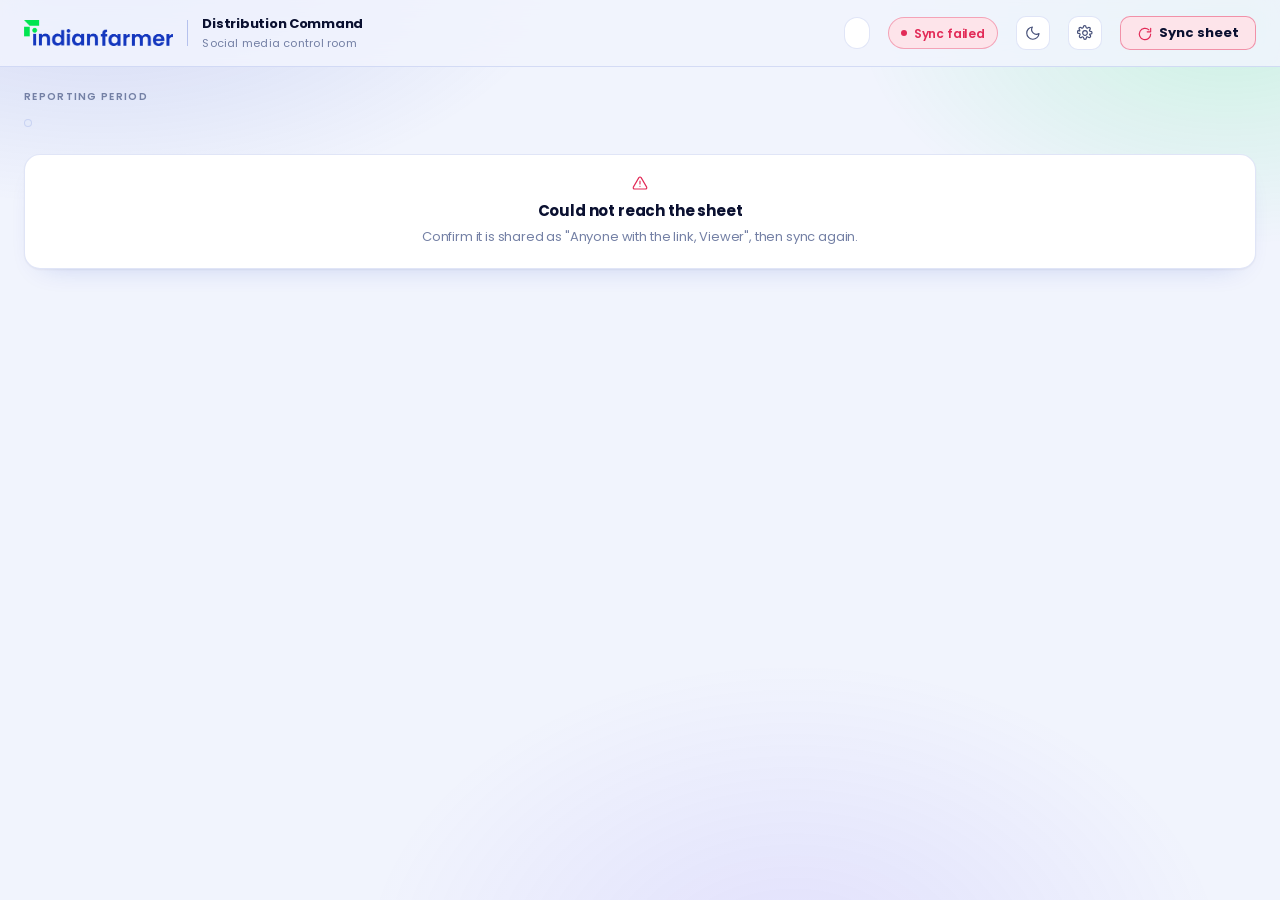
==== commit e0ecbd5e: "Add admin panel: sheet source, hard refresh, editorial rules management Co-Authored-By: Claude Sonne" ====
--- a/index.html
+++ b/index.html
@@ -263,6 +263,58 @@
 .overlay{ position:fixed; inset:0; z-index:200; display:grid; place-items:center; background:color-mix(in srgb,var(--paper) 72%, transparent); backdrop-filter:blur(9px); }
 .overlay[hidden]{ display:none; }
 .celcard{ width:min(400px,90vw); text-align:center; padding:34px 28px; animation:rise .5s cubic-bezier(.2,.9,.25,1); }
+
+/* ---------- Admin panel ---------- */
+.admin-card{
+  width:min(760px, 94vw); max-height:min(720px, 88vh); display:flex; flex-direction:column;
+  padding:24px; text-align:left; animation:rise .4s cubic-bezier(.2,.9,.25,1);
+}
+.admin-head{ display:flex; align-items:flex-start; justify-content:space-between; gap:12px; margin-bottom:16px; }
+.admin-tabs{ margin-bottom:18px; align-self:flex-start; }
+.admin-body{ overflow-y:auto; padding-right:4px; flex:1; }
+.admin-body [data-panel][hidden]{ display:none; }
+.admin-divider{ height:1px; background:var(--line); margin:18px 0; }
+
+.field-label{ display:block; font-size:12px; font-weight:650; margin-bottom:7px; }
+.field-input{
+  flex:1; min-width:220px; height:38px; padding:0 12px; border-radius:10px;
+  border:1px solid var(--line-2); background:var(--card-2); color:var(--ink);
+  font-family:inherit; font-size:13px;
+}
+.field-input:focus{ outline:none; border-color:var(--blue); }
+textarea.field-input{ height:auto; padding:10px 12px; resize:vertical; }
+.field-hint{ font-size:12px; color:var(--ink-3); margin-top:8px; line-height:1.5; }
+
+.rule-group{ margin-bottom:22px; }
+.rule-group-head{ display:flex; align-items:baseline; justify-content:space-between; margin-bottom:9px; gap:10px; flex-wrap:wrap; }
+.rule-group-head h4{ font-size:14px; }
+.rule-table{ display:flex; flex-direction:column; gap:6px; }
+.rule-row{
+  display:grid; grid-template-columns:1.3fr 1.6fr 70px 70px 90px 26px;
+  gap:7px; align-items:center; padding:8px; border-radius:10px; background:var(--card-2); border:1px solid var(--line);
+}
+.rule-row.is-hold{ opacity:.65; }
+.rule-row input, .rule-row select{
+  width:100%; height:30px; padding:0 8px; border-radius:7px; border:1px solid var(--line); background:var(--card);
+  color:var(--ink); font-family:inherit; font-size:11.5px;
+}
+.rule-row input:focus, .rule-row select:focus{ outline:none; border-color:var(--blue); }
+.rule-row input[type=number]{ text-align:center; }
+.rule-del{
+  width:26px; height:26px; border-radius:7px; border:1px solid var(--line); background:var(--card);
+  color:var(--ink-3); display:grid; place-items:center; cursor:pointer;
+}
+.rule-del:hover{ color:var(--coral); border-color:color-mix(in srgb,var(--coral) 40%,transparent); }
+.rule-row-labels{
+  display:grid; grid-template-columns:1.3fr 1.6fr 70px 70px 90px 26px; gap:7px;
+  font-size:9.5px; letter-spacing:.08em; text-transform:uppercase; color:var(--ink-4); font-weight:600; padding:0 8px; margin-bottom:2px;
+}
+@media (max-width:640px){
+  .rule-row, .rule-row-labels{ grid-template-columns:1fr; }
+  .rule-row-labels{ display:none; }
+  .rule-row{ grid-template-columns:1fr 1fr; }
+  .rule-row > *:nth-child(1), .rule-row > *:nth-child(2){ grid-column:1/-1; }
+}
 @keyframes rise{ from{ transform:translateY(18px) scale(.96); opacity:0; } to{ transform:none; opacity:1; } }
 .cel-ic{ width:66px; height:66px; margin:0 auto 16px; border-radius:20px; display:grid; place-items:center; background:linear-gradient(150deg,var(--blue),var(--green)); color:#fff; }
 
@@ -428,6 +480,7 @@
     <span class="pill" id="today-pill"></span>
     <span class="pill live" id="live-pill"><span class="dot"></span><span id="live-txt">Syncing</span></span>
     <button class="iconbtn" id="theme-btn" title="Switch theme" aria-label="Switch theme"></button>
+    <button class="iconbtn" id="admin-btn" title="Admin panel" aria-label="Open admin panel"></button>
     <button class="btn sync-btn" id="refresh-btn" aria-label="Sync sheet now">
       <span class="sync-ic"></span><span class="sync-label">Sync sheet</span>
     </button>
@@ -452,6 +505,12 @@
   <main id="main" hidden>
     <section id="weekly" style="margin-top:16px;"></section>
 
+    <div class="section-head">
+      <h2>Editorial plan</h2>
+      <span class="eyebrow">Set in the admin panel &middot; the real agreed volume, not the checklist</span>
+    </div>
+    <section id="editorial-plan" class="grid g2"></section>
+
     <div class="section-head"><h2>This month at a glance</h2><span class="eyebrow" id="month-label"></span></div>
     <section id="kpis" class="grid g4"></section>
 
@@ -494,13 +553,134 @@
   </div>
 </div>
 
+<div class="overlay" id="admin-overlay" hidden>
+  <div class="card admin-card">
+    <div class="admin-head">
+      <div>
+        <h2 style="font-size:19px;">Admin panel</h2>
+        <p class="eyebrow" style="margin-top:3px;">Saved in this browser only · the sheet itself never changes</p>
+      </div>
+      <button class="iconbtn" id="admin-close" aria-label="Close admin panel"></button>
+    </div>
+    <div class="segbar admin-tabs" role="tablist">
+      <button class="seg" data-tab="source" aria-selected="true">Data source</button>
+      <button class="seg" data-tab="rules" aria-selected="false">Editorial rules</button>
+      <button class="seg" data-tab="data" aria-selected="false">Backup &amp; reset</button>
+    </div>
+
+    <div class="admin-body" id="admin-body">
+      <!-- Data source -->
+      <section data-panel="source">
+        <label class="field-label">Google Sheet URL or ID</label>
+        <div style="display:flex; gap:8px; flex-wrap:wrap;">
+          <input type="text" id="sheet-url-input" class="field-input" placeholder="Paste the full Google Sheets link, or just the sheet ID">
+          <button class="btn primary" id="sheet-url-save">Save &amp; sync</button>
+        </div>
+        <p class="field-hint" id="sheet-url-current"></p>
+        <div class="admin-divider"></div>
+        <div style="display:flex; align-items:center; justify-content:space-between; gap:12px; flex-wrap:wrap;">
+          <div>
+            <div style="font-weight:650; font-size:13.5px;">Hard refresh</div>
+            <p class="field-hint" style="margin-top:2px;">Re-discovers every month tab and re-fetches every row from scratch, bypassing anything cached.</p>
+          </div>
+          <button class="btn" id="hard-refresh-btn">Hard refresh</button>
+        </div>
+      </section>
+
+      <!-- Rules -->
+      <section data-panel="rules" hidden>
+        <p class="field-hint" style="margin-bottom:12px;">The sheet only records what got posted, never what the plan was. These are the real weekly/monthly quotas per manager. Editing them changes every target and progress number on the dashboard immediately.</p>
+        <div id="rules-groups"></div>
+        <button class="btn" id="add-rule-btn" style="margin-top:14px;">Add a rule</button>
+      </section>
+
+      <!-- Backup & reset -->
+      <section data-panel="data" hidden>
+        <div style="display:flex; align-items:center; justify-content:space-between; gap:12px; flex-wrap:wrap; margin-bottom:16px;">
+          <div>
+            <div style="font-weight:650; font-size:13.5px;">Export configuration</div>
+            <p class="field-hint" style="margin-top:2px;">Download the sheet source and every rule as one JSON file, so you can back it up or move it to another browser.</p>
+          </div>
+          <button class="btn" id="export-btn">Export JSON</button>
+        </div>
+        <div style="margin-bottom:16px;">
+          <div style="font-weight:650; font-size:13.5px; margin-bottom:6px;">Import configuration</div>
+          <textarea id="import-text" class="field-input" style="width:100%; min-height:90px; font-family:'JetBrains Mono',monospace; font-size:11.5px;" placeholder="Paste an exported JSON config here"></textarea>
+          <button class="btn" id="import-btn" style="margin-top:8px;">Load this JSON</button>
+        </div>
+        <div class="admin-divider"></div>
+        <div style="display:flex; align-items:center; justify-content:space-between; gap:12px; flex-wrap:wrap;">
+          <div>
+            <div style="font-weight:650; font-size:13.5px; color:var(--coral);">Reset to defaults</div>
+            <p class="field-hint" style="margin-top:2px;">Restores the original sheet ID and the seeded rule set. Cannot be undone.</p>
+          </div>
+          <button class="btn" id="reset-btn" style="border-color:color-mix(in srgb,var(--coral) 40%,transparent); color:var(--coral);">Reset everything</button>
+        </div>
+      </section>
+    </div>
+  </div>
+</div>
+
 <script>
 /* ============================================================
    1. CONFIG
    Add a month: copy a row, set the tab name and its gid
    (the gid is in the sheet tab URL: /edit?gid=XXXXXXX)
    ============================================================ */
-const SHEET_ID = "1iRFsCl1oMcprbX9Kw7A3gachh0xUMh7hxlNIyhLLX7U";
+const DEFAULT_SHEET_ID = "1iRFsCl1oMcprbX9Kw7A3gachh0xUMh7hxlNIyhLLX7U";
+
+/* ============================================================
+   1b. Admin config — sheet source + editorial rules.
+   Lives in this browser's localStorage. The sheet stays the single source of
+   truth for what was actually posted; this config only says what the plan
+   is, since the sheet itself has no fixed weekly/monthly quota anywhere.
+   ============================================================ */
+const CONFIG_KEY = 'if-dashboard-config-v1';
+
+/* Seeded once from the real weekly/monthly editorial plan. `weekly` is the
+   canonical figure (what actually repeats every week); `monthly` is what the
+   team quotes as the monthly total, and the two do not always divide evenly
+   because real months and real weeks do not line up. `spread` says whether a
+   quota is delivered on working days only or every day (stories run daily). */
+const DEFAULT_RULES = [
+  // ---------------- Hindi · Bhavika ----------------
+  { id:'hi-reels',   manager:'Hindi', type:'Fresh reels',        platforms:'Instagram, Facebook, YouTube',                 weekly:4,  monthly:15,  spread:'weekday', status:'active', note:'' },
+  { id:'hi-photo',   manager:'Hindi', type:'Photo dump',         platforms:'Instagram, Facebook, YouTube, WhatsApp, LinkedIn', weekly:1, monthly:4, spread:'weekday', status:'active', note:'' },
+  { id:'hi-carousel',manager:'Hindi', type:'Carousel',           platforms:'Instagram, Facebook, YouTube, WhatsApp, LinkedIn', weekly:1, monthly:4, spread:'weekday', status:'active', note:'' },
+  { id:'hi-articles',manager:'Hindi', type:'Articles',           platforms:'X (Twitter)',                                  weekly:3,  monthly:12,  spread:'weekday', status:'active', note:'' },
+  { id:'hi-xone',    manager:'Hindi', type:'X one-liners',       platforms:'X (Twitter)',                                  weekly:null, monthly:10, spread:'weekday', status:'active', note:'No fixed weekly schedule' },
+  { id:'hi-xvideo',  manager:'Hindi', type:'X best-performing videos', platforms:'X (Twitter)',                            weekly:2,  monthly:8,   spread:'weekday', status:'active', note:'Repurposed clips' },
+  { id:'hi-longform',manager:'Hindi', type:'Long-form video',    platforms:'YouTube, Facebook',                            weekly:1,  monthly:4,   spread:'weekday', status:'hold',   note:'Fridays 7pm · on hold until next content bank' },
+  { id:'hi-stories', manager:'Hindi', type:'Stories',            platforms:'Instagram, Facebook',                         weekly:21, monthly:84,  spread:'daily',   status:'active', note:'3 per day' },
+
+  // ---------------- Marathi · Aditi ----------------
+  { id:'mr-reels',   manager:'Marathi', type:'Fresh reels',      platforms:'Instagram, Facebook, YouTube (santoshjadhav.if)', weekly:4, monthly:15, spread:'weekday', status:'active', note:'' },
+  { id:'mr-podcast', manager:'Marathi', type:'Podcast reels',    platforms:'Instagram (maativerse.if), Facebook, YouTube (santoshjadhav.if)', weekly:7, monthly:35, spread:'weekday', status:'active', note:'11 total reels/week with fresh reels' },
+  { id:'mr-photo',   manager:'Marathi', type:'Photo dump',       platforms:'Instagram, Facebook, YouTube, WhatsApp (santoshjadhav.if)', weekly:1, monthly:4, spread:'weekday', status:'active', note:'' },
+  { id:'mr-carousel',manager:'Marathi', type:'Carousel',         platforms:'Instagram, Facebook, YouTube, WhatsApp',       weekly:1,  monthly:4,   spread:'weekday', status:'active', note:'' },
+  { id:'mr-articles',manager:'Marathi', type:'Articles',         platforms:'Maativerse, Instagram, YouTube Community, Facebook', weekly:3, monthly:12, spread:'weekday', status:'active', note:'' },
+  { id:'mr-longform',manager:'Marathi', type:'Podcast (long-form)', platforms:'YouTube, Facebook',                         weekly:1,  monthly:4,   spread:'weekday', status:'hold',   note:'Thursdays 11am · on hold until Maativerse 2.0 launch' },
+  { id:'mr-stories', manager:'Marathi', type:'Stories',          platforms:'Instagram (santoshjadhav.if + maativerse.if), Facebook', weekly:35, monthly:140, spread:'daily', status:'active', note:'5 per day across both IG accounts' },
+];
+
+function loadConfig(){
+  try{
+    const raw = localStorage.getItem(CONFIG_KEY);
+    if (raw){
+      const c = JSON.parse(raw);
+      if (!Array.isArray(c.rules) || !c.rules.length) c.rules = structuredClone(DEFAULT_RULES);
+      if (!c.sheetId) c.sheetId = DEFAULT_SHEET_ID;
+      return c;
+    }
+  }catch(e){ console.warn('config load failed, using defaults', e); }
+  return { sheetId: DEFAULT_SHEET_ID, rules: structuredClone(DEFAULT_RULES) };
+}
+function saveConfig(c){
+  try{ localStorage.setItem(CONFIG_KEY, JSON.stringify(c)); return true; }
+  catch(e){ console.error('config save failed', e); return false; }
+}
+let CFG = loadConfig();
+function currentSheetId(){ return CFG.sheetId || DEFAULT_SHEET_ID; }
 
 /* Month tabs are discovered automatically from the spreadsheet, so a new tab
    added each month shows up here on its own. The list below is only a fallback
@@ -519,7 +699,7 @@
 
 /* Reads the sheet's own tab list (name + gid) so new months appear by themselves. */
 async function discoverMonths(){
-  const res = await fetch(`https://docs.google.com/spreadsheets/d/${SHEET_ID}/htmlview`, { cache:'no-store' });
+  const res = await fetch(`https://docs.google.com/spreadsheets/d/${currentSheetId()}/htmlview?_=${Date.now()}`, { cache:'no-store' });
   if (!res.ok) throw new Error('tab discovery failed');
   const html = await res.text();
   const re = /name:\s*"((?:[^"\\]|\\.)*)"[\s\S]{0,400}?gid:\s*"(\d+)"/g;
@@ -549,9 +729,9 @@
 /* Social media managers. Drop a photo path/URL into `photo` when ready. */
 const MANAGERS = [
   { id:"bhavika", name:"Bhavika", role:"Hindi Channel Lead", photo:"",
-    channels:["Hindi"], theme:"blue" },
+    channels:["Hindi"], theme:"blue", ruleScope:"Hindi" },
   { id:"aditi", name:"Aditi", role:"Marathi Channels Lead", photo:"",
-    channels:["Marathi (Santoshjadhav.if)","Marathi Maativerse"], theme:"green" },
+    channels:["Marathi (Santoshjadhav.if)","Marathi Maativerse"], theme:"green", ruleScope:"Marathi" },
 ];
 
 const CHANNEL_META = {
@@ -605,6 +785,8 @@
   whatsapp:'M3 21l1.6-4.6A8.6 8.6 0 1 1 8.1 19.6L3 21Z',
   stories:'M12 21a9 9 0 1 0 0-18 9 9 0 0 0 0 18ZM12 15.5a3.5 3.5 0 1 0 0-7 3.5 3.5 0 0 0 0 7Z',
   video:'M22.5 7.8v8.4L16.8 13V11l5.7-3.2ZM3.5 5.5h11.3a2 2 0 0 1 2 2v9a2 2 0 0 1-2 2H3.5a2 2 0 0 1-2-2v-9a2 2 0 0 1 2-2Z',
+  trash:'M4 7h16M9 4h6a1 1 0 0 1 1 1v2H8V5a1 1 0 0 1 1-1ZM6 7l1 13a2 2 0 0 0 2 2h6a2 2 0 0 0 2-2l1-13M10 11v6M14 11v6',
+  close:'M18 6 6 18M6 6l12 12',
 };
 function ic(name, cls){ return `<svg class="i ${cls||''}" viewBox="0 0 24 24" aria-hidden="true"><path d="${P[name]||P.spark}"/></svg>`; }
 
@@ -618,7 +800,7 @@
 /* ============================================================
    3. Sheet parsing (verified against the live tracker)
    ============================================================ */
-function csvUrl(gid){ return `https://docs.google.com/spreadsheets/d/${SHEET_ID}/export?format=csv&gid=${gid}`; }
+function csvUrl(gid){ return `https://docs.google.com/spreadsheets/d/${currentSheetId()}/export?format=csv&gid=${gid}&_=${Date.now()}`; }
 
 function parseCSV(text){
   const rows=[]; let row=[], field="", q=false;
@@ -912,6 +1094,56 @@
   out.rate = out.committed ? Math.round(out.closedDone/out.committed*1000)/10 : null;
   out.monthProgress = out.planned ? Math.round(out.posted/out.planned*1000)/10 : 0;
   return out;
+}
+
+/* ============================================================
+   4b. Editorial rule targets
+   The checklist tells us what actually got posted. It never told us what the
+   plan was, months just had however many columns happened to exist. The
+   rules above are the real fixed weekly/monthly plan per manager, entered
+   once in the admin panel, so "planned" can mean something real instead of
+   "however many boxes are on the sheet".
+   ============================================================ */
+function activeRules(manager){ return CFG.rules.filter(r => r.manager === manager && r.status === 'active'); }
+function heldRules(manager){ return CFG.rules.filter(r => r.manager === manager && r.status === 'hold'); }
+
+function weeklyRuleTarget(manager){
+  return activeRules(manager).reduce((a,r) => a + (r.weekly || 0), 0);
+}
+
+/* How much of the month's plan has actually come due, split by whether a
+   quota runs Monday-Friday only or every day of the week (stories). */
+function monthDayCounts(monthMeta){
+  const year = yearFor(monthMeta.num);
+  const totalDays = new Date(year, monthMeta.num, 0).getDate();
+  const now = new Date(); now.setHours(0,0,0,0);
+  const isCurrent = monthMeta.num === now.getMonth()+1 && year === now.getFullYear();
+  const isPast = !isCurrent && new Date(year, monthMeta.num-1, 1) < now;
+  let totalWeekdays=0, closedWeekdays=0, closedCalendarDays=0;
+  for (let d=1; d<=totalDays; d++){
+    const dt = new Date(year, monthMeta.num-1, d);
+    const isWeekday = dt.getDay() !== 0 && dt.getDay() !== 6;
+    if (isWeekday) totalWeekdays++;
+    const closed = isPast ? true : (isCurrent ? dt < now : false);
+    if (closed){ closedCalendarDays++; if (isWeekday) closedWeekdays++; }
+  }
+  return { totalDays, totalWeekdays, closedWeekdays, closedCalendarDays, isCurrent, isPast };
+}
+
+/* Monthly target prorated down to "what should be done by today", per rule,
+   then summed. Weekday quotas prorate against weekdays elapsed; daily quotas
+   (stories) prorate against calendar days elapsed. */
+function monthlyRuleTarget(manager, monthMeta){
+  const dc = monthDayCounts(monthMeta);
+  let monthly=0, committed=0;
+  activeRules(manager).forEach(r => {
+    monthly += r.monthly;
+    const frac = r.spread === 'daily'
+      ? (dc.totalDays ? dc.closedCalendarDays/dc.totalDays : 0)
+      : (dc.totalWeekdays ? dc.closedWeekdays/dc.totalWeekdays : 0);
+    committed += r.monthly * frac;
+  });
+  return { monthly: Math.round(monthly), committed: Math.round(committed) };
 }
 
 /* Week math. The Tuesday review covers the last completed Monday to Sunday. */
@@ -1240,6 +1472,14 @@
             </div>`;
           }).join('')}
         </div>
+        <div style="display:flex; gap:8px; margin-top:16px; flex-wrap:wrap;">
+          ${MANAGERS.map(m => {
+            const target = weeklyRuleTarget(m.ruleScope);
+            if (!target) return '';
+            return `<span class="tag" style="color:var(--ink-2); background:var(--card-2);" data-tip="${esc('<div class=\'tip-t\'>Editorial plan, for reference</div><div class=\'tip-s\'>The agreed weekly volume of content pieces from the admin panel. Not compared against the count on the left, that counts platforms touched per day, a different unit.</div>')}" tabindex="0">
+              ${ic('target')} ${m.name}'s plan: ${fmt(target)}/week</span>`;
+          }).join('')}
+        </div>
       </div>
       <div>
         ${ring(wk.rate ?? 0, 128, 11, 'url(#gr-brand)', (wk.rate === null ? '--' : wk.rate + '%'), 'week rate')}
@@ -1260,6 +1500,44 @@
     </div>`;
   countUp(document.getElementById('week-big'), wk.posted, 1200);
   animateRings(document.getElementById('weekly'));
+}
+
+/* The real weekly/monthly plan, straight from the admin panel's rules. Shown
+   on its own, not measured against the checklist: the sheet only records
+   which platform got touched each day, never which of these content types
+   it was, so the two are different units and should not be forced together. */
+function renderEditorialPlan(){
+  const monthMeta = MONTHS[STATE.monthIndex];
+  document.getElementById('editorial-plan').innerHTML = MANAGERS.map((m,i) => {
+    const rows = CFG.rules.filter(r => r.manager === m.ruleScope);
+    const color = THEME_COLOR[m.theme];
+    const wk = weeklyRuleTarget(m.ruleScope);
+    const mo = monthlyRuleTarget(m.ruleScope, monthMeta).monthly;
+    const held = rows.filter(r => r.status === 'hold');
+    return `<div class="card card-pad hoverable fade-up" style="animation-delay:${i*70}ms">
+      <div class="chan-strip" style="background:linear-gradient(90deg,${color},transparent);"></div>
+      <div style="display:flex; justify-content:space-between; align-items:baseline; margin-bottom:4px;">
+        <h3 style="font-size:16px;">${m.name}<span style="color:var(--ink-3); font-weight:500;"> &middot; ${m.role}</span></h3>
+      </div>
+      <div style="display:flex; gap:18px; margin-bottom:14px;">
+        <div><span class="num" style="font-size:22px; font-weight:800;">${fmt(wk)}</span><span class="eyebrow"> /week</span></div>
+        <div><span class="num" style="font-size:22px; font-weight:800;">${fmt(mo)}</span><span class="eyebrow"> /month</span></div>
+      </div>
+      <div style="display:flex; flex-direction:column; gap:5px;">
+        ${rows.map(r => `<div style="display:flex; justify-content:space-between; align-items:center; gap:10px; padding:6px 9px; border-radius:8px; background:var(--card-2); ${r.status==='hold'?'opacity:.6;':''}">
+          <div style="min-width:0;">
+            <div style="font-size:12.5px; font-weight:600; ${r.status==='hold'?'text-decoration:line-through;':''}">${escText(r.type)}</div>
+            <div style="font-size:10.5px; color:var(--ink-3); white-space:nowrap; overflow:hidden; text-overflow:ellipsis;">${escText(r.platforms)}${r.note?' · '+escText(r.note):''}</div>
+          </div>
+          <div style="text-align:right; flex:none;">
+            <div class="eyebrow">${r.weekly!=null ? fmt(r.weekly)+'/wk' : '&mdash;'}</div>
+            <div class="eyebrow">${fmt(r.monthly)}/mo</div>
+          </div>
+        </div>`).join('')}
+      </div>
+      ${held.length ? `<div class="eyebrow" style="margin-top:10px; display:flex; align-items:center; gap:5px;">${ic('clock')} ${held.length} item${held.length>1?'s':''} on hold, not counted in the totals above</div>` : ''}
+    </div>`;
+  }).join('');
 }
 
 function renderKPIs(stats){
@@ -1360,6 +1638,9 @@
     const mine = m.channels.map(c => byName[c]).filter(Boolean);
     if (!mine.length) return '';
     const agg = aggregate(mine);
+    const held = heldRules(m.ruleScope);
+    const planWeekly = weeklyRuleTarget(m.ruleScope);
+    const planMonthly = monthlyRuleTarget(m.ruleScope, MONTHS[STATE.monthIndex]).monthly;
     const xp = xpOf(agg), lvl = levelFor(xp);
     const color = THEME_COLOR[m.theme];
     const unlocked = ACHIEVEMENTS.filter(a => a.test(agg)).length;
@@ -1378,8 +1659,13 @@
         </div>
         <div style="text-align:right;">
           <div class="num" style="font-size:26px; font-weight:800; letter-spacing:-0.04em; color:${color};">${agg.rate === null ? "--" : agg.rate+"%"}</div>
-          <div class="eyebrow">execution</div>
+          <div class="eyebrow">checklist completion</div>
         </div>
+      </div>
+      <div class="eyebrow" style="margin-top:2px; display:flex; align-items:center; gap:6px; flex-wrap:wrap;">
+        <span data-tip="${esc('<div class=\'tip-t\'>Editorial plan, for reference</div><div class=\'tip-s\'>Set in the admin panel. This is the agreed volume of content pieces, not measured against the checklist above since the sheet tracks platforms touched per day, not content types.</div>')}" tabindex="0" style="border-bottom:1px dotted var(--ink-4); cursor:help;">
+          editorial plan: ${fmt(planWeekly)}/week &middot; ${fmt(planMonthly)}/month</span>
+        ${held.length ? `<span class="tag" style="color:var(--ink-3); background:var(--card-2);">${ic('clock')} ${held.length} on hold</span>` : ''}
       </div>
 
       <div style="margin:16px 0 6px; display:flex; justify-content:space-between; align-items:baseline;">
@@ -1670,10 +1956,11 @@
     document.getElementById('managers').innerHTML = '';
     document.getElementById('channels').innerHTML = '';
     document.getElementById('harvest').innerHTML = '';
+    renderEditorialPlan();
     renderTrend();
     return;
   }
-  renderWeekly(); renderKPIs(stats); renderHarvest(stats); renderManagers(stats);
+  renderWeekly(); renderEditorialPlan(); renderKPIs(stats); renderHarvest(stats); renderManagers(stats);
   renderChannels(stats); renderPlatforms(stats); renderLeaderboard(stats); renderTrend();
   maybeCelebrate(stats);
 }
@@ -1784,6 +2071,160 @@
 document.getElementById('demo-btn').onclick = runDemo;
 if (new URLSearchParams(location.search).has('demo')) setTimeout(runDemo, 1200);
 
+/* ============================================================
+   10. Admin panel
+   ============================================================ */
+document.getElementById('admin-btn').innerHTML = `<svg class="i" viewBox="0 0 24 24" aria-hidden="true">
+  <path d="M12 15.5a3.5 3.5 0 1 0 0-7 3.5 3.5 0 0 0 0 7Z"/>
+  <path d="M19.4 13.5a1.7 1.7 0 0 0 .34 1.87l.06.06a2 2 0 1 1-2.83 2.83l-.06-.06a1.7 1.7 0 0 0-1.87-.34 1.7 1.7 0 0 0-1.04 1.56V19.6a2 2 0 1 1-4 0v-.09a1.7 1.7 0 0 0-1.1-1.56 1.7 1.7 0 0 0-1.87.34l-.06.06a2 2 0 1 1-2.83-2.83l.06-.06a1.7 1.7 0 0 0 .34-1.87 1.7 1.7 0 0 0-1.56-1.04H2.4a2 2 0 1 1 0-4h.09A1.7 1.7 0 0 0 4.05 8.9a1.7 1.7 0 0 0-.34-1.87l-.06-.06a2 2 0 1 1 2.83-2.83l.06.06a1.7 1.7 0 0 0 1.87.34H8.5A1.7 1.7 0 0 0 9.5 3V2.9a2 2 0 1 1 4 0v.09a1.7 1.7 0 0 0 1.04 1.56 1.7 1.7 0 0 0 1.87-.34l.06-.06a2 2 0 1 1 2.83 2.83l-.06.06a1.7 1.7 0 0 0-.34 1.87V8.5a1.7 1.7 0 0 0 1.56 1.04h.09a2 2 0 1 1 0 4h-.09a1.7 1.7 0 0 0-1.56 1.04Z"/>
+</svg>`;
+
+const adminOverlay = document.getElementById('admin-overlay');
+function openAdmin(){
+  adminOverlay.hidden = false;
+  document.getElementById('sheet-url-input').value = currentSheetId();
+  document.getElementById('sheet-url-current').textContent = `Currently syncing: docs.google.com/spreadsheets/d/${currentSheetId()}`;
+  renderRulesEditor();
+}
+function closeAdmin(){ adminOverlay.hidden = true; }
+document.getElementById('admin-btn').onclick = openAdmin;
+document.getElementById('admin-close').innerHTML = ic('close');
+document.getElementById('admin-close').onclick = closeAdmin;
+adminOverlay.onclick = e => { if (e.target === adminOverlay) closeAdmin(); };
+
+document.querySelectorAll('.admin-tabs .seg').forEach(tab => {
+  tab.onclick = () => {
+    document.querySelectorAll('.admin-tabs .seg').forEach(t => t.setAttribute('aria-selected', t===tab ? 'true':'false'));
+    document.querySelectorAll('#admin-body [data-panel]').forEach(p => { p.hidden = p.dataset.panel !== tab.dataset.tab; });
+  };
+});
+
+/* Accepts a full Sheets URL or a bare ID and pulls the /d/{id}/ segment out. */
+function extractSheetId(input){
+  const t = (input||'').trim();
+  const m = t.match(/\/d\/([a-zA-Z0-9-_]+)/);
+  if (m) return m[1];
+  if (/^[a-zA-Z0-9-_]{20,}$/.test(t)) return t;
+  return null;
+}
+document.getElementById('sheet-url-save').onclick = async () => {
+  const id = extractSheetId(document.getElementById('sheet-url-input').value);
+  if (!id){ toast('That does not look like a Google Sheets link or ID.', false); return; }
+  CFG.sheetId = id;
+  saveConfig(CFG);
+  document.getElementById('sheet-url-current').textContent = `Currently syncing: docs.google.com/spreadsheets/d/${id}`;
+  toast('Sheet source updated — syncing now');
+  closeAdmin();
+  await loadAll(true);
+};
+
+document.getElementById('hard-refresh-btn').onclick = async () => {
+  STATE.months = {}; STATE.dayIndex = {}; STATE.celebrated = {};
+  MONTHS = FALLBACK_MONTHS.slice();
+  toast('Hard refresh started — re-reading every tab');
+  closeAdmin();
+  await loadAll(true);
+};
+
+/* ---------- Rules editor ---------- */
+function ruleRowHTML(r){
+  return `<div class="rule-row ${r.status==='hold'?'is-hold':''}" data-id="${esc(r.id)}">
+    <input type="text" data-f="type" value="${esc(r.type)}" placeholder="Content type">
+    <input type="text" data-f="platforms" value="${esc(r.platforms)}" placeholder="Platforms">
+    <input type="number" min="0" data-f="weekly" value="${r.weekly ?? ''}" placeholder="—">
+    <input type="number" min="0" data-f="monthly" value="${r.monthly ?? 0}">
+    <select data-f="status">
+      <option value="active" ${r.status==='active'?'selected':''}>Active</option>
+      <option value="hold" ${r.status==='hold'?'selected':''}>On hold</option>
+    </select>
+    <button class="rule-del" data-del="${esc(r.id)}" title="Remove rule" aria-label="Remove rule">${ic('trash')}</button>
+  </div>`;
+}
+function renderRulesEditor(){
+  const groups = ['Hindi','Marathi'];
+  document.getElementById('rules-groups').innerHTML = groups.map(g => {
+    const rows = CFG.rules.filter(r => r.manager === g);
+    const mgr = MANAGERS.find(m => m.ruleScope === g);
+    const wk = rows.filter(r=>r.status==='active').reduce((a,r)=>a+(r.weekly||0),0);
+    const mo = rows.filter(r=>r.status==='active').reduce((a,r)=>a+(r.monthly||0),0);
+    return `<div class="rule-group" data-group="${g}">
+      <div class="rule-group-head">
+        <h4>${g}${mgr ? ' · '+mgr.name : ''}</h4>
+        <span class="eyebrow">${fmt(wk)}/week active · ${fmt(mo)}/month active</span>
+      </div>
+      <div class="rule-row-labels">
+        <span>Content type</span><span>Platforms</span><span>Weekly</span><span>Monthly</span><span>Status</span><span></span>
+      </div>
+      <div class="rule-table">${rows.map(ruleRowHTML).join('')}</div>
+      <button class="btn add-rule-here" data-group="${g}" style="margin-top:8px; font-size:11.5px; padding:6px 11px;">+ Add to ${g}</button>
+    </div>`;
+  }).join('');
+
+  document.querySelectorAll('#rules-groups .rule-row').forEach(row => {
+    const id = row.dataset.id;
+    row.querySelectorAll('input,select').forEach(input => {
+      input.addEventListener('change', () => {
+        const rule = CFG.rules.find(r => r.id === id);
+        if (!rule) return;
+        const field = input.dataset.f;
+        if (field === 'weekly' || field === 'monthly'){
+          rule[field] = input.value === '' ? null : Math.max(0, parseInt(input.value,10) || 0);
+        } else {
+          rule[field] = input.value;
+        }
+        saveConfig(CFG);
+        renderRulesEditor();
+        renderAll();
+      });
+    });
+  });
+  document.querySelectorAll('.rule-del').forEach(btn => {
+    btn.onclick = () => {
+      CFG.rules = CFG.rules.filter(r => r.id !== btn.dataset.del);
+      saveConfig(CFG); renderRulesEditor(); renderAll();
+    };
+  });
+  document.querySelectorAll('.add-rule-here').forEach(btn => {
+    btn.onclick = () => {
+      const g = btn.dataset.group;
+      CFG.rules.push({ id:'r'+Date.now(), manager:g, type:'New content type', platforms:'',
+                        weekly:1, monthly:4, spread:'weekday', status:'active', note:'' });
+      saveConfig(CFG); renderRulesEditor(); renderAll();
+    };
+  });
+}
+
+/* ---------- Backup & reset ---------- */
+document.getElementById('export-btn').onclick = () => {
+  const blob = new Blob([JSON.stringify(CFG, null, 2)], { type:'application/json' });
+  const url = URL.createObjectURL(blob);
+  const a = document.createElement('a');
+  a.href = url; a.download = 'if-dashboard-config.json';
+  document.body.appendChild(a); a.click(); a.remove();
+  setTimeout(() => URL.revokeObjectURL(url), 2000);
+  toast('Config downloaded');
+};
+document.getElementById('import-btn').onclick = () => {
+  try{
+    const parsed = JSON.parse(document.getElementById('import-text').value);
+    if (!parsed.rules || !Array.isArray(parsed.rules)) throw new Error('missing rules array');
+    CFG = { sheetId: parsed.sheetId || DEFAULT_SHEET_ID, rules: parsed.rules };
+    saveConfig(CFG);
+    toast('Config imported');
+    document.getElementById('sheet-url-input').value = currentSheetId();
+    renderRulesEditor();
+    loadAll(true);
+  }catch(e){ toast('That JSON did not parse as a valid config.', false); }
+};
+document.getElementById('reset-btn').onclick = () => {
+  CFG = { sheetId: DEFAULT_SHEET_ID, rules: structuredClone(DEFAULT_RULES) };
+  saveConfig(CFG);
+  toast('Reset to defaults');
+  document.getElementById('sheet-url-input').value = currentSheetId();
+  renderRulesEditor();
+  loadAll(true);
+};
+
 document.getElementById('refresh-btn').onclick = () => loadAll(true);
 loadAll();
 /* The sheet itself only settles roughly every 5 minutes as the team checks
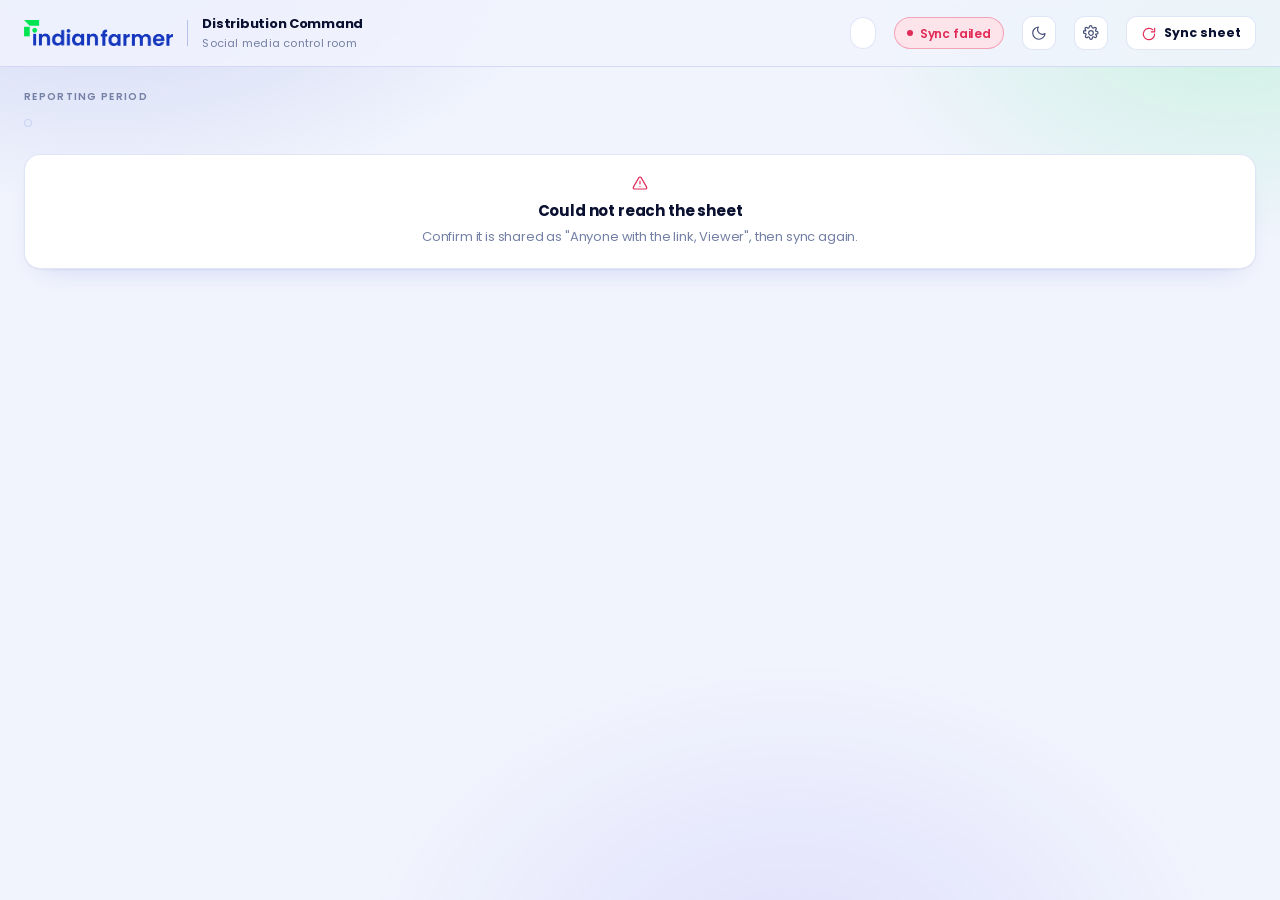
==== commit 7e4a864b: "Fix mobile admin panel: tab strip overflowed past the card and was untappable; center the sync butto" ====
--- a/index.html
+++ b/index.html
@@ -131,10 +131,14 @@
 .iconbtn:hover{ color:var(--ink); border-color:var(--line-2); transform:translateY(-1px); box-shadow:var(--shadow); }
 .iconbtn:active{ transform:translateY(0); }
 
-/* ---------- Sync button ---------- */
-.sync-btn{
+/* ---------- Sync button ----------
+   #refresh-btn (id, not just .sync-btn) so these always beat the generic
+   .btn padding regardless of source order — that mismatch was why the icon
+   sat off-centre once the label hid on mobile. */
+#refresh-btn.sync-btn{
   height:34px; padding:0 14px; gap:8px; font-size:12.5px;
   background:var(--card); border-color:var(--line);
+  justify-content:center;
 }
 .sync-btn:hover{ border-color:var(--line-2); }
 .sync-btn:disabled{ cursor:default; opacity:.75; transform:none; box-shadow:none; }
@@ -146,7 +150,7 @@
 .sync-btn.sync-error{ border-color:color-mix(in srgb, var(--coral) 45%, transparent); background:var(--coral-soft); }
 .sync-btn.sync-error .sync-ic{ color:var(--coral); }
 @keyframes spin{ to{ transform:rotate(360deg); } }
-@media (max-width:760px){ .sync-label{ display:none; } .sync-btn{ width:34px; padding:0; } }
+@media (max-width:760px){ .sync-label{ display:none; } #refresh-btn.sync-btn{ width:34px; padding:0; gap:0; } }
 
 .segbar{ display:inline-flex; padding:3px; gap:2px; border-radius:11px; background:var(--paper-2); border:1px solid var(--line); }
 .seg{
@@ -273,6 +277,14 @@
 .admin-tabs{ margin-bottom:18px; align-self:flex-start; }
 .admin-body{ overflow-y:auto; padding-right:4px; flex:1; }
 .admin-body [data-panel][hidden]{ display:none; }
+/* Three tabs need to fit without scrolling — a strip a thumb can't see the
+   end of is effectively two tabs, not three. Stretch to fill the card and
+   let each tab shrink evenly instead of overflowing. */
+@media (max-width:600px){
+  .admin-card{ padding:18px; }
+  .admin-tabs{ align-self:stretch; width:100%; justify-content:space-between; overflow-x:visible; }
+  .admin-tabs .seg{ flex:1; padding:7px 4px; font-size:9.5px; letter-spacing:.03em; text-align:center; }
+}
 .admin-divider{ height:1px; background:var(--line); margin:18px 0; }
 
 .field-label{ display:block; font-size:12px; font-weight:650; margin-bottom:7px; }
@@ -651,7 +663,7 @@
   { id:'hi-xone',    manager:'Hindi', type:'X one-liners',       platforms:'X (Twitter)',                                  weekly:null, monthly:10, spread:'weekday', status:'active', note:'No fixed weekly schedule' },
   { id:'hi-xvideo',  manager:'Hindi', type:'X best-performing videos', platforms:'X (Twitter)',                            weekly:2,  monthly:8,   spread:'weekday', status:'active', note:'Repurposed clips' },
   { id:'hi-longform',manager:'Hindi', type:'Long-form video',    platforms:'YouTube, Facebook',                            weekly:1,  monthly:4,   spread:'weekday', status:'hold',   note:'Fridays 7pm · on hold until next content bank' },
-  { id:'hi-stories', manager:'Hindi', type:'Stories',            platforms:'Instagram, Facebook',                         weekly:21, monthly:84,  spread:'daily',   status:'active', note:'3 per day' },
+  { id:'hi-stories', manager:'Hindi', type:'Stories',            platforms:'Instagram, Facebook',                         weekly:21, monthly:84,  spread:'daily',   status:'active', note:'3 per day, by the social media manager' },
 
   // ---------------- Marathi · Aditi ----------------
   { id:'mr-reels',   manager:'Marathi', type:'Fresh reels',      platforms:'Instagram, Facebook, YouTube (santoshjadhav.if)', weekly:4, monthly:15, spread:'weekday', status:'active', note:'' },
@@ -660,7 +672,7 @@
   { id:'mr-carousel',manager:'Marathi', type:'Carousel',         platforms:'Instagram, Facebook, YouTube, WhatsApp',       weekly:1,  monthly:4,   spread:'weekday', status:'active', note:'' },
   { id:'mr-articles',manager:'Marathi', type:'Articles',         platforms:'Maativerse, Instagram, YouTube Community, Facebook', weekly:3, monthly:12, spread:'weekday', status:'active', note:'' },
   { id:'mr-longform',manager:'Marathi', type:'Podcast (long-form)', platforms:'YouTube, Facebook',                         weekly:1,  monthly:4,   spread:'weekday', status:'hold',   note:'Thursdays 11am · on hold until Maativerse 2.0 launch' },
-  { id:'mr-stories', manager:'Marathi', type:'Stories',          platforms:'Instagram (santoshjadhav.if + maativerse.if), Facebook', weekly:35, monthly:140, spread:'daily', status:'active', note:'5 per day across both IG accounts' },
+  { id:'mr-stories', manager:'Marathi', type:'Stories',          platforms:'Instagram (santoshjadhav.if + maativerse.if), Facebook', weekly:35, monthly:140, spread:'daily', status:'active', note:'5 per day: 3 by the social media manager, 2 by the content creator' },
 ];
 
 function loadConfig(){
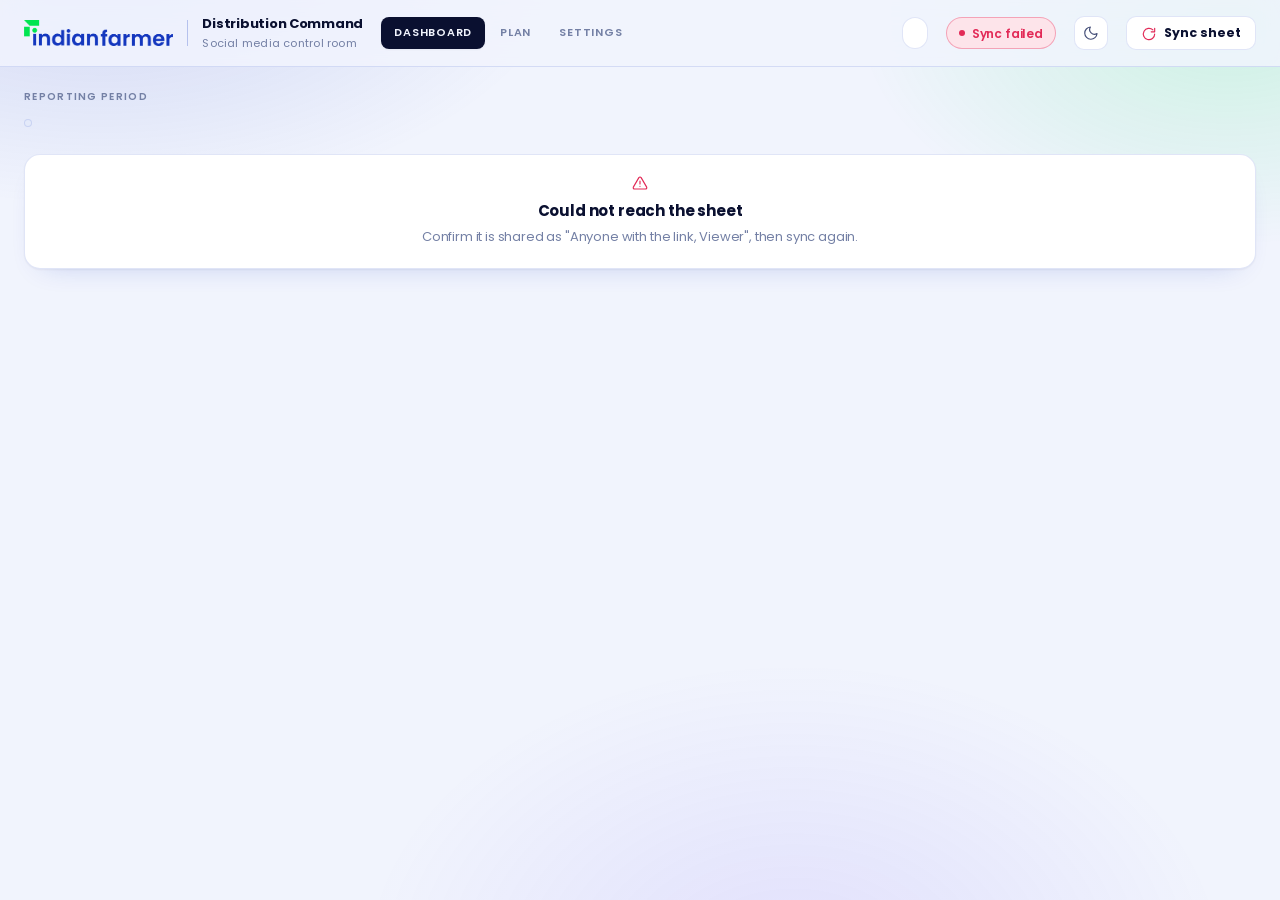
==== commit 7f54cfe0: "Restructure into a multi-page site: separate Dashboard, Plan and Settings pages - Split the single-f" ====
--- a/index.html
+++ b/index.html
@@ -13,460 +13,13 @@
 <title>Indian Farmer · Distribution Command</title>
 <meta name="designer" content="Pritam Sonone" data-website="https://www.digitalpritam.in" data-email="contact@digitalpritam.in" data-project="SMM Distribution Dashboard - Indian Farmer" data-created="2026-09-10">
 <script type="application/ld+json">
-{
-  "@context": "https://schema.org",
-  "@type": "CreativeWork",
-  "name": "SMM Distribution Dashboard - Indian Farmer",
-  "dateCreated": "2026-09-10",
-  "creator": { "@type": "Person", "name": "Pritam Sonone", "url": "https://www.digitalpritam.in", "email": "contact@digitalpritam.in" }
-}
+{ "@context": "https://schema.org", "@type": "CreativeWork", "name": "SMM Distribution Dashboard - Indian Farmer", "dateCreated": "2026-09-10",
+  "creator": { "@type": "Person", "name": "Pritam Sonone", "url": "https://www.digitalpritam.in", "email": "contact@digitalpritam.in" } }
 </script>
 <link rel="preconnect" href="https://fonts.googleapis.com">
 <link rel="preconnect" href="https://fonts.gstatic.com" crossorigin>
 <link href="https://fonts.googleapis.com/css2?family=Poppins:wght@300;400;500;600;700;800&display=swap" rel="stylesheet">
-<style>
-/* ============================ Design tokens ============================ */
-/* Brand DNA, sampled from the logo: #1437BE electric blue, #00E551 vivid green */
-:root{
-  --paper:#F1F4FD; --paper-2:#E4EAFA;
-  --card:#FFFFFF; --card-2:#F7F9FF;
-  --ink:#0A1030; --ink-2:#454F78; --ink-3:#7480A5; --ink-4:#A3ADC9;
-  --line:rgba(20,55,190,.13); --line-2:rgba(20,55,190,.26);
-
-  --blue:#1437BE; --blue-2:#0D2894; --blue-soft:#E4E9FB;
-  --green:#00A63B; --green-hot:#00E551; --green-2:#00832E; --green-soft:#DFFBE8;
-  --violet:#5B3DF5; --violet-2:#4429D1; --violet-soft:#EAE6FE;
-  --coral:#E22A57; --coral-soft:#FDE4EA;
-  --amber:#E08700; --amber-soft:#FDF0DA;
-
-  --shadow: 0 1px 2px rgba(10,16,48,.05), 0 12px 30px -20px rgba(20,55,190,.30);
-  --shadow-lift: 0 2px 4px rgba(10,16,48,.06), 0 26px 50px -28px rgba(20,55,190,.45);
-  --r-sm:8px; --r:12px; --r-lg:16px; --r-xl:22px;
-}
-[data-theme="dark"]{
-  --paper:#05091C; --paper-2:#0B1230;
-  --card:#0C1330; --card-2:#121B3E;
-  --ink:#EEF2FF; --ink-2:#AEB9DE; --ink-3:#7A87B4; --ink-4:#56628C;
-  --line:rgba(150,175,255,.14); --line-2:rgba(150,175,255,.28);
-
-  --blue:#5B7CFF; --blue-2:#3A5CF0; --blue-soft:rgba(91,124,255,.16);
-  --green:#00E551; --green-hot:#3BFF7C; --green-2:#00C246; --green-soft:rgba(0,229,81,.15);
-  --violet:#8A6DFF; --violet-2:#6D4AFF; --violet-soft:rgba(138,109,255,.16);
-  --coral:#FF5C82; --coral-soft:rgba(255,92,130,.15);
-  --amber:#FFB020; --amber-soft:rgba(255,176,32,.15);
-
-  --shadow: 0 1px 2px rgba(0,0,0,.5), 0 12px 30px -20px rgba(0,0,0,.9);
-  --shadow-lift: 0 2px 4px rgba(0,0,0,.55), 0 26px 50px -26px rgba(0,0,0,1);
-}
-
-*{box-sizing:border-box; margin:0; padding:0;}
-[hidden]{ display:none !important; }
-html{ -webkit-text-size-adjust:100%; }
-body{
-  background:var(--paper); color:var(--ink);
-  font-family:'Poppins',system-ui,sans-serif; font-size:15px; line-height:1.6;
-  -webkit-font-smoothing:antialiased; letter-spacing:-0.011em;
-  min-height:100vh; position:relative;
-  transition: background .35s ease, color .35s ease;
-}
-/* Brand light blooms instead of flat fill */
-body::before{
-  content:''; position:fixed; inset:0; pointer-events:none; z-index:0;
-  background:
-    radial-gradient(760px 420px at 8% -6%,  color-mix(in srgb, var(--blue) 16%, transparent), transparent 62%),
-    radial-gradient(620px 380px at 96% 2%,  color-mix(in srgb, var(--green-hot) 15%, transparent), transparent 60%),
-    radial-gradient(700px 500px at 62% 108%, color-mix(in srgb, var(--violet) 11%, transparent), transparent 62%);
-}
-.wrap{ position:relative; z-index:1; max-width:1360px; margin:0 auto; padding:0 24px 72px; }
-
-.mono{ font-variant-numeric:tabular-nums; }
-.eyebrow{ font-size:10px; font-weight:600; letter-spacing:.13em; text-transform:uppercase; color:var(--ink-3); }
-.num{ font-variant-numeric:tabular-nums; font-feature-settings:"tnum"; }
-h1,h2,h3{ letter-spacing:-0.028em; font-weight:700; line-height:1.15; }
-
-/* ============================ Chrome ============================ */
-.topbar{
-  position:sticky; top:0; z-index:60; background:color-mix(in srgb, var(--paper) 86%, transparent);
-  backdrop-filter:blur(14px) saturate(1.4); -webkit-backdrop-filter:blur(14px) saturate(1.4);
-  border-bottom:1px solid var(--line);
-}
-.topbar-in{ max-width:1360px; margin:0 auto; padding:14px 24px; display:flex; align-items:center; gap:18px; flex-wrap:wrap; }
-.brandmark{ display:flex; align-items:center; gap:14px; }
-/* Brand rule: never recolour, stretch or shadow the logo. On dark surfaces it
-   sits on a white plate with clear space equal to the icon bar. */
-.logo-slot{ display:flex; align-items:center; border-radius:9px; padding:0; transition:background .35s ease, padding .35s ease; }
-.logo-slot img{ height:26px; width:auto; display:block; }
-[data-theme="dark"] .logo-slot{ background:#FFFFFF; padding:7px 11px; }
-.logo-div{ width:1px; height:26px; background:var(--line-2); }
-.brand-sub{ font-size:11px; color:var(--ink-3); letter-spacing:.02em; }
-.brand-sub b{ color:var(--ink); font-weight:650; display:block; font-size:13px; letter-spacing:-0.02em; }
-.spacer{ flex:1 1 auto; }
-
-.pill{
-  display:inline-flex; align-items:center; gap:7px; height:32px; padding:0 12px; border-radius:999px;
-  border:1px solid var(--line); background:var(--card); font-size:12px; font-weight:550; color:var(--ink-2); white-space:nowrap;
-}
-.pill.live{ color:var(--green); border-color:color-mix(in srgb,var(--green) 32%, transparent); background:var(--green-soft); }
-.pill.sync-error{ color:var(--coral); border-color:color-mix(in srgb,var(--coral) 35%, transparent); background:var(--coral-soft); }
-.pill.sync-error .dot{ animation:none; }
-
-/* ---------- Toast ---------- */
-.toast{
-  position:fixed; left:50%; bottom:26px; z-index:500; transform:translate(-50%,12px);
-  display:flex; align-items:center; gap:9px; padding:11px 18px; border-radius:999px;
-  background:var(--ink); color:var(--paper); font-size:12.5px; font-weight:550;
-  box-shadow:0 18px 40px -14px rgba(10,16,48,.5); opacity:0; transition:opacity .25s ease, transform .25s ease;
-  pointer-events:none; max-width:min(420px, calc(100vw - 32px)); text-align:left;
-}
-.toast svg{ width:15px; height:15px; flex:none; color:var(--green-hot); }
-.toast.bad svg{ color:var(--coral); }
-.toast.show{ opacity:1; transform:translate(-50%,0); }
-.dot{ width:6px; height:6px; border-radius:50%; background:currentColor; box-shadow:0 0 0 0 currentColor; animation:ping 2.4s ease-out infinite; }
-@keyframes ping{ 0%{box-shadow:0 0 0 0 color-mix(in srgb,currentColor 60%,transparent);} 70%,100%{box-shadow:0 0 0 7px transparent;} }
-
-.iconbtn{
-  width:34px; height:34px; border-radius:10px; border:1px solid var(--line); background:var(--card);
-  display:grid; place-items:center; cursor:pointer; color:var(--ink-2); transition:.18s ease;
-}
-.iconbtn:hover{ color:var(--ink); border-color:var(--line-2); transform:translateY(-1px); box-shadow:var(--shadow); }
-.iconbtn:active{ transform:translateY(0); }
-
-/* ---------- Sync button ----------
-   #refresh-btn (id, not just .sync-btn) so these always beat the generic
-   .btn padding regardless of source order — that mismatch was why the icon
-   sat off-centre once the label hid on mobile. */
-#refresh-btn.sync-btn{
-  height:34px; padding:0 14px; gap:8px; font-size:12.5px;
-  background:var(--card); border-color:var(--line);
-  justify-content:center;
-}
-.sync-btn:hover{ border-color:var(--line-2); }
-.sync-btn:disabled{ cursor:default; opacity:.75; transform:none; box-shadow:none; }
-.sync-ic{ width:15px; height:15px; display:grid; place-items:center; color:var(--ink-2); flex:none; }
-.sync-ic svg{ width:15px; height:15px; }
-.sync-btn.syncing .sync-ic svg{ animation:spin .8s linear infinite; }
-.sync-btn.synced{ border-color:color-mix(in srgb, var(--green) 45%, transparent); background:var(--green-soft); }
-.sync-btn.synced .sync-ic{ color:var(--green); }
-.sync-btn.sync-error{ border-color:color-mix(in srgb, var(--coral) 45%, transparent); background:var(--coral-soft); }
-.sync-btn.sync-error .sync-ic{ color:var(--coral); }
-@keyframes spin{ to{ transform:rotate(360deg); } }
-@media (max-width:760px){ .sync-label{ display:none; } #refresh-btn.sync-btn{ width:34px; padding:0; gap:0; } }
-
-.segbar{ display:inline-flex; padding:3px; gap:2px; border-radius:11px; background:var(--paper-2); border:1px solid var(--line); }
-.seg{
-  appearance:none; border:0; background:transparent; cursor:pointer; color:var(--ink-3);
-  font-size:11px; font-weight:600; letter-spacing:.07em; text-transform:uppercase;
-  padding:6px 12px; border-radius:8px; transition:.18s ease;
-}
-.seg:hover{ color:var(--ink); }
-.seg[aria-selected="true"]{ background:var(--ink); color:var(--paper); box-shadow:var(--shadow); }
-
-/* ============================ Cards ============================ */
-.card{
-  background:var(--card); border:1px solid var(--line); border-radius:var(--r-lg);
-  box-shadow:var(--shadow); transition:.22s cubic-bezier(.2,.8,.3,1); position:relative; overflow:hidden;
-}
-.card.hoverable:hover{ transform:translateY(-3px); box-shadow:var(--shadow-lift); border-color:var(--line-2); }
-.card-pad{ padding:20px; }
-.section-head{ display:flex; align-items:baseline; justify-content:space-between; gap:16px; margin:38px 0 14px; }
-.section-head h2{ font-size:19px; }
-
-.grid{ display:grid; gap:14px; }
-.g4{ grid-template-columns:repeat(4,1fr); }
-.g3{ grid-template-columns:repeat(3,1fr); }
-.g2{ grid-template-columns:repeat(2,1fr); }
-@media (max-width:1080px){ .g4{grid-template-columns:repeat(2,1fr);} .g3{grid-template-columns:1fr;} .g2{grid-template-columns:1fr;} }
-@media (max-width:640px){ .g4{grid-template-columns:1fr;} .wrap{padding:0 16px 56px;} }
-
-/* KPI tile */
-.kpi{ padding:18px; display:flex; flex-direction:column; gap:2px; }
-.kpi-top{ display:flex; align-items:center; justify-content:space-between; margin-bottom:10px; }
-.kpi-ic{ width:30px; height:30px; border-radius:9px; display:grid; place-items:center; }
-.kpi-val{ font-size:34px; font-weight:800; letter-spacing:-0.045em; line-height:1.05; }
-.kpi-sub{ font-size:12px; color:var(--ink-3); }
-.trendchip{ display:inline-flex; align-items:center; gap:4px; font-size:11px; font-weight:650; padding:2px 7px; border-radius:999px; }
-
-/* Weekly hero */
-.weekhero{ padding:26px; display:grid; grid-template-columns:1.15fr 1fr; gap:30px; align-items:center; }
-@media (max-width:900px){ .weekhero{ grid-template-columns:1fr; gap:22px; } }
-.weekhero::after{
-  content:''; position:absolute; right:-90px; top:-110px; width:340px; height:340px; border-radius:50%;
-  background:radial-gradient(circle, color-mix(in srgb,var(--green-hot) 22%, transparent), transparent 68%); pointer-events:none;
-}
-.bignum{ font-size:76px; font-weight:900; letter-spacing:-0.055em; line-height:.9; }
-@media (max-width:640px){ .bignum{ font-size:58px; } }
-
-.meeting{ border:1px dashed var(--line-2); border-radius:var(--r); padding:14px 16px; background:var(--card-2); }
-.cdgrid{ display:flex; gap:10px; margin-top:8px; }
-.cd{ text-align:center; min-width:52px; padding:7px 4px; border-radius:9px; background:var(--card); border:1px solid var(--line); }
-.cd b{ display:block; font-size:19px; font-weight:800; letter-spacing:-0.03em; }
-.cd span{ font-size:9px; letter-spacing:.11em; text-transform:uppercase; color:var(--ink-4); font-weight:500; }
-
-/* Manager */
-.mgr-head{ display:flex; gap:14px; align-items:center; }
-.avatar{ position:relative; width:58px; height:58px; flex:none; }
-.avatar .ph{
-  position:absolute; inset:5px; border-radius:50%; display:grid; place-items:center; overflow:hidden;
-  font-weight:800; font-size:17px; letter-spacing:-0.02em; color:#fff;
-}
-.avatar .ph img{ width:100%; height:100%; object-fit:cover; }
-.lvlchip{
-  position:absolute; bottom:-4px; left:50%; transform:translateX(-50%);
-  font-size:9px; font-weight:700; letter-spacing:.04em;
-  padding:1.5px 7px; border-radius:999px; background:var(--ink); color:var(--paper); white-space:nowrap;
-}
-.xpbar{ height:7px; border-radius:999px; background:var(--paper-2); overflow:hidden; border:1px solid var(--line); }
-.xpfill{ height:100%; border-radius:999px; position:relative; transition:width 1.1s cubic-bezier(.2,.9,.25,1); }
-.xpfill::after{
-  content:''; position:absolute; inset:0; border-radius:999px;
-  background:linear-gradient(90deg,transparent,rgba(255,255,255,.55),transparent);
-  animation:shimmer 2.6s ease-in-out infinite;
-}
-@keyframes shimmer{ 0%{transform:translateX(-100%);} 60%,100%{transform:translateX(200%);} }
-
-.ach{ display:flex; flex-wrap:wrap; gap:7px; }
-.ach-i{
-  width:40px; height:40px; border-radius:11px; display:grid; place-items:center; position:relative;
-  border:1px solid var(--line); background:var(--card-2); color:var(--ink-4); transition:.2s ease; cursor:pointer;
-}
-.ach-i.on{ color:var(--green); border-color:color-mix(in srgb,var(--green) 45%, transparent); background:var(--green-soft); }
-.ach-i.on:hover{ transform:translateY(-2px) scale(1.04); }
-
-/* Channel */
-.chan-strip{ height:3px; width:100%; position:absolute; top:0; left:0; }
-.statbox{ padding:10px 12px; border-radius:var(--r-sm); background:var(--card-2); border:1px solid var(--line); text-align:center; }
-.statbox b{ display:block; font-size:20px; font-weight:800; letter-spacing:-0.035em; }
-.statbox span{ font-size:9px; letter-spacing:.1em; text-transform:uppercase; color:var(--ink-4); font-weight:500; }
-
-.tag{
-  display:inline-flex; align-items:center; gap:5px; padding:3.5px 9px; border-radius:999px;
-  font-size:11px; font-weight:650; border:1px solid var(--line); background:var(--card-2); color:var(--ink-2);
-}
-
-.heat{ display:grid; grid-template-columns:repeat(16,1fr); gap:3px; }
-@media (max-width:520px){ .heat{ grid-template-columns:repeat(11,1fr);} }
-.hcell{ aspect-ratio:1; border-radius:3px; transition:.15s ease; cursor:pointer; }
-.hcell:hover{ transform:scale(1.5); z-index:4; position:relative; }
-.hcell.today{ outline:2px solid var(--blue); outline-offset:1px; }
-.hcell.future{ opacity:.55; }
-.hcell.wknd{ box-shadow: inset 0 0 0 1.5px var(--card), inset 0 0 0 2.5px color-mix(in srgb, var(--ink-4) 55%, transparent); }
-
-/* Bars */
-.bar-row{ cursor:pointer; border-radius:8px; display:grid; grid-template-columns:26px 1fr auto; gap:11px; align-items:center; padding:6px 0; }
-.bar-track{ height:8px; border-radius:999px; background:var(--paper-2); overflow:hidden; border:1px solid var(--line); }
-.bar-fill{ height:100%; border-radius:999px; transition:width 1s cubic-bezier(.2,.9,.25,1); }
-
-.lb-row{ display:flex; align-items:center; gap:12px; padding:11px 12px; border-radius:var(--r); border:1px solid var(--line); background:var(--card-2); transition:.2s ease; }
-.lb-row:hover{ border-color:var(--line-2); transform:translateX(2px); }
-.rank{ width:26px; height:26px; border-radius:8px; display:grid; place-items:center; font-size:11px; font-weight:700; flex:none; }
-
-.tcell{ padding:9px 6px; border-radius:9px; background:var(--card-2); border:1px solid var(--line); text-align:center; transition:.2s ease; }
-.tcell.now{ border-color:var(--ink); background:var(--card); }
-
-/* Celebration */
-.overlay{ position:fixed; inset:0; z-index:200; display:grid; place-items:center; background:color-mix(in srgb,var(--paper) 72%, transparent); backdrop-filter:blur(9px); }
-.overlay[hidden]{ display:none; }
-.celcard{ width:min(400px,90vw); text-align:center; padding:34px 28px; animation:rise .5s cubic-bezier(.2,.9,.25,1); }
-
-/* ---------- Admin panel ---------- */
-.admin-card{
-  width:min(760px, 94vw); max-height:min(720px, 88vh); display:flex; flex-direction:column;
-  padding:24px; text-align:left; animation:rise .4s cubic-bezier(.2,.9,.25,1);
-}
-.admin-head{ display:flex; align-items:flex-start; justify-content:space-between; gap:12px; margin-bottom:16px; }
-.admin-tabs{ margin-bottom:18px; align-self:flex-start; }
-.admin-body{ overflow-y:auto; padding-right:4px; flex:1; }
-.admin-body [data-panel][hidden]{ display:none; }
-/* Three tabs need to fit without scrolling — a strip a thumb can't see the
-   end of is effectively two tabs, not three. Stretch to fill the card and
-   let each tab shrink evenly instead of overflowing. */
-@media (max-width:600px){
-  .admin-card{ padding:18px; }
-  .admin-tabs{ align-self:stretch; width:100%; justify-content:space-between; overflow-x:visible; }
-  .admin-tabs .seg{ flex:1; padding:7px 4px; font-size:9.5px; letter-spacing:.03em; text-align:center; }
-}
-.admin-divider{ height:1px; background:var(--line); margin:18px 0; }
-
-.field-label{ display:block; font-size:12px; font-weight:650; margin-bottom:7px; }
-.field-input{
-  flex:1; min-width:220px; height:38px; padding:0 12px; border-radius:10px;
-  border:1px solid var(--line-2); background:var(--card-2); color:var(--ink);
-  font-family:inherit; font-size:13px;
-}
-.field-input:focus{ outline:none; border-color:var(--blue); }
-textarea.field-input{ height:auto; padding:10px 12px; resize:vertical; }
-.field-hint{ font-size:12px; color:var(--ink-3); margin-top:8px; line-height:1.5; }
-
-.rule-group{ margin-bottom:22px; }
-.rule-group-head{ display:flex; align-items:baseline; justify-content:space-between; margin-bottom:9px; gap:10px; flex-wrap:wrap; }
-.rule-group-head h4{ font-size:14px; }
-.rule-table{ display:flex; flex-direction:column; gap:6px; }
-.rule-row{
-  display:grid; grid-template-columns:1.3fr 1.6fr 70px 70px 90px 26px;
-  gap:7px; align-items:center; padding:8px; border-radius:10px; background:var(--card-2); border:1px solid var(--line);
-}
-.rule-row.is-hold{ opacity:.65; }
-.rule-row input, .rule-row select{
-  width:100%; height:30px; padding:0 8px; border-radius:7px; border:1px solid var(--line); background:var(--card);
-  color:var(--ink); font-family:inherit; font-size:11.5px;
-}
-.rule-row input:focus, .rule-row select:focus{ outline:none; border-color:var(--blue); }
-.rule-row input[type=number]{ text-align:center; }
-.rule-del{
-  width:26px; height:26px; border-radius:7px; border:1px solid var(--line); background:var(--card);
-  color:var(--ink-3); display:grid; place-items:center; cursor:pointer;
-}
-.rule-del:hover{ color:var(--coral); border-color:color-mix(in srgb,var(--coral) 40%,transparent); }
-.rule-row-labels{
-  display:grid; grid-template-columns:1.3fr 1.6fr 70px 70px 90px 26px; gap:7px;
-  font-size:9.5px; letter-spacing:.08em; text-transform:uppercase; color:var(--ink-4); font-weight:600; padding:0 8px; margin-bottom:2px;
-}
-@media (max-width:640px){
-  .rule-row, .rule-row-labels{ grid-template-columns:1fr; }
-  .rule-row-labels{ display:none; }
-  .rule-row{ grid-template-columns:1fr 1fr; }
-  .rule-row > *:nth-child(1), .rule-row > *:nth-child(2){ grid-column:1/-1; }
-}
-@keyframes rise{ from{ transform:translateY(18px) scale(.96); opacity:0; } to{ transform:none; opacity:1; } }
-.cel-ic{ width:66px; height:66px; margin:0 auto 16px; border-radius:20px; display:grid; place-items:center; background:linear-gradient(150deg,var(--blue),var(--green)); color:#fff; }
-
-.confetti{ position:fixed; z-index:300; width:7px; height:12px; pointer-events:none; top:-20px; }
-@keyframes fall{ to{ transform:translateY(105vh) rotate(var(--rot)); opacity:0; } }
-
-.btn{
-  appearance:none; cursor:pointer; border:1px solid var(--line-2); background:var(--card); color:var(--ink);
-  font-family:inherit; font-size:13px; font-weight:650; padding:9px 16px; border-radius:10px; transition:.18s ease;
-  display:inline-flex; align-items:center; gap:7px;
-}
-.btn:hover{ transform:translateY(-1px); box-shadow:var(--shadow); }
-.btn.primary{ background:var(--green); border-color:var(--green); color:#fff; }
-.btn.gold{ background:var(--amber); border-color:var(--amber); color:#fff; }
-
-.skel{ border-radius:var(--r-lg); background:linear-gradient(90deg,var(--card) 25%,var(--card-2) 37%,var(--card) 63%); background-size:400% 100%; animation:sk 1.5s ease infinite; }
-@keyframes sk{ 0%{background-position:100% 0;} 100%{background-position:0 0;} }
-
-.week-headline{ display:flex; align-items:flex-end; gap:16px; }
-.week-headline-txt{ padding-bottom:12px; }
-@media (max-width:760px){
-  .week-headline{ flex-direction:column; align-items:flex-start; gap:6px; }
-  .week-headline-txt{ padding-bottom:0; }
-}
-
-/* ---------- Liquid vessel ---------- */
-.vessel{ position:relative; display:inline-flex; flex-direction:column; align-items:center; }
-.vessel svg{ overflow:visible; display:block; }
-.vessel .liquid{
-  transform:translateY(142px);                    /* start empty, then fill */
-  transition:transform 1.5s cubic-bezier(.25,.8,.3,1);
-}
-.vessel.filled .liquid{ transform:translateY(var(--fy)); }
-.vessel.draining .liquid{ transform:translateY(150px); transition:transform 1.1s cubic-bezier(.55,0,.9,.35); }
-
-.vessel .wave{ animation:waveShift 3.6s linear infinite; }
-.vessel .wave.w2{ animation-duration:5.2s; animation-direction:reverse; }
-@keyframes waveShift{ from{ transform:translateX(0);} to{ transform:translateX(120px);} }
-
-.vessel .bubbles circle{ animation:rise 3.4s ease-in infinite; }
-@keyframes rise{
-  0%{ transform:translateY(0) scale(.6); opacity:0; }
-  20%{ opacity:.55; }
-  100%{ transform:translateY(-105px) scale(1.1); opacity:0; }
-}
-.vessel .pace{ opacity:.9; }
-.vessel-val{ margin-top:6px; font-size:17px; font-weight:750; letter-spacing:-0.03em; color:var(--ink); }
-.vessel-val .num{ font-size:21px; }
-.vessel.is-full svg{ animation:vfull 2.4s ease-in-out infinite; }
-@keyframes vfull{ 0%,100%{ filter:none; } 50%{ filter:drop-shadow(0 0 14px color-mix(in srgb, var(--vc) 65%, transparent)); } }
-
-.harvest{ display:grid; grid-template-columns:repeat(4,1fr); gap:14px; align-items:end; }
-@media (max-width:900px){ .harvest{ grid-template-columns:repeat(2,1fr); } }
-@media (max-width:420px){ .harvest{ grid-template-columns:repeat(2,1fr); gap:8px; } }
-.harvest-cell{ text-align:center; padding:16px 8px 14px; border-radius:var(--r-lg); border:1px solid var(--line); background:var(--card-2); cursor:pointer; transition:.2s ease; }
-.harvest-cell:hover{ transform:translateY(-3px); border-color:var(--line-2); box-shadow:var(--shadow); }
-.harvest-cell h4{ font-size:12.5px; font-weight:650; margin-bottom:2px; }
-
-@media (prefers-reduced-motion: reduce){
-  .vessel .wave, .vessel .bubbles circle, .vessel.is-full svg{ animation:none; }
-  .xpfill::after{ animation:none; }
-}
-
-/* ---------- Rich tooltip ---------- */
-.tip{
-  position:fixed; z-index:400; pointer-events:none; max-width:280px;
-  background:var(--ink); color:var(--paper); border-radius:var(--r);
-  padding:11px 13px; font-size:12px; line-height:1.55;
-  box-shadow:0 18px 40px -14px rgba(10,16,48,.55); opacity:0;
-  transform:translateY(5px); transition:opacity .14s ease, transform .14s ease;
-}
-.tip.show{ opacity:1; transform:translateY(0); }
-.tip-t{ font-weight:650; font-size:12.5px; margin-bottom:3px; display:flex; align-items:center; gap:6px; }
-.tip-s{ opacity:.75; font-size:11.5px; }
-.tip-row{ display:flex; justify-content:space-between; gap:14px; margin-top:5px; font-size:11.5px; }
-.tip-row span:last-child{ font-weight:650; }
-.tip-list{ margin-top:6px; display:flex; flex-wrap:wrap; gap:4px; }
-.tip-chip{ font-size:10px; padding:2px 6px; border-radius:5px; background:rgba(255,255,255,.13); }
-.tip-chip.bad{ background:color-mix(in srgb, var(--coral) 55%, transparent); }
-.tip-bar{ height:4px; border-radius:99px; background:rgba(255,255,255,.18); margin-top:7px; overflow:hidden; }
-.tip-bar i{ display:block; height:100%; border-radius:99px; background:var(--green-hot); }
-.tip-hr{ height:1px; background:rgba(255,255,255,.14); margin:8px 0 2px; }
-
-.notes{ margin-top:12px; border:1px solid var(--line); border-radius:var(--r-sm); background:var(--card-2); padding:9px 11px; }
-.notes summary{ cursor:pointer; list-style:none; }
-.notes summary::-webkit-details-marker{ display:none; }
-.notes summary::before{ content:'+ '; color:var(--coral); font-weight:700; }
-.notes[open] summary::before{ content:'- '; }
-.note-row{ display:flex; gap:9px; margin-top:8px; font-size:11.5px; line-height:1.5; color:var(--ink-2); }
-.note-row b{ color:var(--coral); white-space:nowrap; font-weight:600; }
-
-.note-warn{
-  margin-top:10px; padding:9px 11px; border-radius:var(--r-sm);
-  background:var(--amber-soft); border:1px solid color-mix(in srgb, var(--amber) 30%, transparent);
-  color:var(--ink-2); font-size:11.5px; line-height:1.5; display:flex; gap:7px; align-items:flex-start;
-}
-.note-warn svg{ color:var(--amber); margin-top:1px; width:14px; height:14px; }
-.note-warn b{ color:var(--ink); font-weight:600; }
-
-/* ---------- Responsive ---------- */
-#spread-grid{ grid-template-columns:1.6fr 1fr; }
-@media (max-width:1080px){ #spread-grid{ grid-template-columns:1fr; } }
-
-/* month tabs scroll sideways once a year of tabs builds up */
-.segbar{ max-width:100%; overflow-x:auto; scrollbar-width:none; }
-.segbar::-webkit-scrollbar{ display:none; }
-.seg{ white-space:nowrap; }
-
-@media (max-width:760px){
-  .topbar-in{ padding:10px 16px; gap:10px; row-gap:8px; }
-  .brandmark{ gap:10px; }
-  .logo-slot img{ height:22px; }
-  .logo-div, .brand-sub{ display:none; }
-  .pill{ height:28px; padding:0 10px; font-size:11px; }
-  .section-head{ margin:28px 0 12px; }
-  .section-head h2{ font-size:17px; }
-  .card-pad{ padding:16px; }
-  .weekhero{ padding:18px; }
-  .weekhero::after{ display:none; }
-  .bignum{ font-size:52px; }
-  .kpi-val{ font-size:28px; }
-  .mgr-head{ flex-wrap:wrap; }
-  .ach-i{ width:36px; height:36px; }
-  .heat{ grid-template-columns:repeat(10,1fr); }
-  .cd{ min-width:46px; }
-}
-@media (max-width:420px){
-  .wrap{ padding:0 12px 48px; }
-  .bignum{ font-size:44px; }
-  .statbox b{ font-size:17px; }
-}
-/* never let a wide element force the page to scroll sideways */
-html,body{ max-width:100%; overflow-x:hidden; }
-
-.fade-up{ animation:fu .5s cubic-bezier(.2,.9,.25,1) backwards; }
-@keyframes fu{ from{ opacity:0; transform:translateY(12px); } to{ opacity:1; transform:none; } }
-
-svg.i{ width:16px; height:16px; stroke:currentColor; fill:none; stroke-width:1.75; stroke-linecap:round; stroke-linejoin:round; flex:none; }
-svg.i.fill{ fill:currentColor; stroke:none; }
-</style>
+<link rel="stylesheet" href="css/base.css">
 </head>
 <body>
 <svg style="position:absolute; width:0; height:0; overflow:hidden;" aria-hidden="true" focusable="false">
@@ -488,11 +41,15 @@
       <div class="logo-div"></div>
       <div class="brand-sub"><b>Distribution Command</b>Social media control room</div>
     </div>
+    <nav class="topnav">
+      <a href="index.html" aria-current="page">Dashboard</a>
+      <a href="plan.html">Plan</a>
+      <a href="admin.html">Settings</a>
+    </nav>
     <div class="spacer"></div>
     <span class="pill" id="today-pill"></span>
     <span class="pill live" id="live-pill"><span class="dot"></span><span id="live-txt">Syncing</span></span>
     <button class="iconbtn" id="theme-btn" title="Switch theme" aria-label="Switch theme"></button>
-    <button class="iconbtn" id="admin-btn" title="Admin panel" aria-label="Open admin panel"></button>
     <button class="btn sync-btn" id="refresh-btn" aria-label="Sync sheet now">
       <span class="sync-ic"></span><span class="sync-label">Sync sheet</span>
     </button>
@@ -515,43 +72,54 @@
   </div>
 
   <main id="main" hidden>
-    <section id="weekly" style="margin-top:16px;"></section>
+    <div id="sec-weekly">
+      <section id="weekly" style="margin-top:16px;"></section>
+    </div>
 
-    <div class="section-head">
-      <h2>Editorial plan</h2>
-      <span class="eyebrow">Set in the admin panel &middot; the real agreed volume, not the checklist</span>
+    <div id="sec-kpis">
+      <div class="section-head"><h2>This month at a glance</h2><span class="eyebrow" id="month-label"></span></div>
+      <section id="kpis" class="grid g4"></section>
     </div>
-    <section id="editorial-plan" class="grid g2"></section>
 
-    <div class="section-head"><h2>This month at a glance</h2><span class="eyebrow" id="month-label"></span></div>
-    <section id="kpis" class="grid g4"></section>
+    <div id="sec-harvest">
+      <div class="section-head">
+        <h2>Monthly harvest</h2>
+        <button class="btn" id="demo-btn" style="font-size:12px; padding:7px 13px;">Preview celebration</button>
+      </div>
+      <section class="card card-pad" style="margin-bottom:4px;">
+        <div class="harvest" id="harvest"></div>
+        <p class="eyebrow" style="text-align:center; margin-top:14px;">Each glass fills as content ships. Clear the target and it empties, harvested.</p>
+      </section>
+    </div>
 
-    <div class="section-head">
-      <h2>Monthly harvest</h2>
-      <button class="btn" id="demo-btn" style="font-size:12px; padding:7px 13px;">Preview celebration</button>
+    <div id="sec-managers">
+      <div class="section-head"><h2>Social media managers</h2><span class="eyebrow">Ownership · XP · Achievements</span></div>
+      <section id="managers" class="grid g2"></section>
     </div>
-    <section class="card card-pad" style="margin-bottom:4px;">
-      <div class="harvest" id="harvest"></div>
-      <p class="eyebrow" style="text-align:center; margin-top:14px;">Each glass fills as content ships. Clear the target and it empties, harvested.</p>
-    </section>
 
-    <div class="section-head"><h2>Social media managers</h2><span class="eyebrow">Ownership · XP · Achievements</span></div>
-    <section id="managers" class="grid g2"></section>
+    <div id="sec-channels">
+      <div class="section-head"><h2>Channel scorecards</h2><span class="eyebrow">Target vs actual</span></div>
+      <section id="channels" class="grid g3"></section>
+    </div>
 
-    <div class="section-head"><h2>Channel scorecards</h2><span class="eyebrow">Target vs actual</span></div>
-    <section id="channels" class="grid g3"></section>
+    <div id="sec-platforms">
+      <div class="section-head"><h2>Distribution spread</h2><span class="eyebrow">Every platform, all channels</span></div>
+      <section class="card card-pad" id="platforms"></section>
+    </div>
 
-    <div class="section-head"><h2>Distribution spread</h2><span class="eyebrow">Every platform, all channels</span></div>
-    <section class="grid" style="grid-template-columns:1.6fr 1fr;" id="spread-grid">
-      <div class="card card-pad" id="platforms"></div>
-      <div class="card card-pad" id="leaderboard"></div>
-    </section>
+    <div id="sec-leaderboard">
+      <div class="section-head"><h2>Leaderboard</h2><span class="eyebrow">Channels ranked</span></div>
+      <section class="card card-pad" id="leaderboard"></section>
+    </div>
 
-    <div class="section-head"><h2>Execution trend</h2><span class="eyebrow" id="trend-range">Month over month</span></div>
-    <section class="card card-pad" id="trend"></section>
+    <div id="sec-trend">
+      <div class="section-head"><h2>Execution trend</h2><span class="eyebrow" id="trend-range">Month over month</span></div>
+      <section class="card card-pad" id="trend"></section>
+    </div>
 
     <p class="eyebrow" style="text-align:center; margin-top:34px; line-height:1.8;">
       Live from Google Sheets · Auto refresh every 5 minutes · Weekly review every Tuesday at 10:00 AM
+      · <a href="admin.html" style="color:var(--blue); text-decoration:none;">Hide or show sections in Settings</a>
     </p>
   </main>
 </div>
@@ -565,1696 +133,7 @@
   </div>
 </div>
 
-<div class="overlay" id="admin-overlay" hidden>
-  <div class="card admin-card">
-    <div class="admin-head">
-      <div>
-        <h2 style="font-size:19px;">Admin panel</h2>
-        <p class="eyebrow" style="margin-top:3px;">Saved in this browser only · the sheet itself never changes</p>
-      </div>
-      <button class="iconbtn" id="admin-close" aria-label="Close admin panel"></button>
-    </div>
-    <div class="segbar admin-tabs" role="tablist">
-      <button class="seg" data-tab="source" aria-selected="true">Data source</button>
-      <button class="seg" data-tab="rules" aria-selected="false">Editorial rules</button>
-      <button class="seg" data-tab="data" aria-selected="false">Backup &amp; reset</button>
-    </div>
-
-    <div class="admin-body" id="admin-body">
-      <!-- Data source -->
-      <section data-panel="source">
-        <label class="field-label">Google Sheet URL or ID</label>
-        <div style="display:flex; gap:8px; flex-wrap:wrap;">
-          <input type="text" id="sheet-url-input" class="field-input" placeholder="Paste the full Google Sheets link, or just the sheet ID">
-          <button class="btn primary" id="sheet-url-save">Save &amp; sync</button>
-        </div>
-        <p class="field-hint" id="sheet-url-current"></p>
-        <div class="admin-divider"></div>
-        <div style="display:flex; align-items:center; justify-content:space-between; gap:12px; flex-wrap:wrap;">
-          <div>
-            <div style="font-weight:650; font-size:13.5px;">Hard refresh</div>
-            <p class="field-hint" style="margin-top:2px;">Re-discovers every month tab and re-fetches every row from scratch, bypassing anything cached.</p>
-          </div>
-          <button class="btn" id="hard-refresh-btn">Hard refresh</button>
-        </div>
-      </section>
-
-      <!-- Rules -->
-      <section data-panel="rules" hidden>
-        <p class="field-hint" style="margin-bottom:12px;">The sheet only records what got posted, never what the plan was. These are the real weekly/monthly quotas per manager. Editing them changes every target and progress number on the dashboard immediately.</p>
-        <div id="rules-groups"></div>
-        <button class="btn" id="add-rule-btn" style="margin-top:14px;">Add a rule</button>
-      </section>
-
-      <!-- Backup & reset -->
-      <section data-panel="data" hidden>
-        <div style="display:flex; align-items:center; justify-content:space-between; gap:12px; flex-wrap:wrap; margin-bottom:16px;">
-          <div>
-            <div style="font-weight:650; font-size:13.5px;">Export configuration</div>
-            <p class="field-hint" style="margin-top:2px;">Download the sheet source and every rule as one JSON file, so you can back it up or move it to another browser.</p>
-          </div>
-          <button class="btn" id="export-btn">Export JSON</button>
-        </div>
-        <div style="margin-bottom:16px;">
-          <div style="font-weight:650; font-size:13.5px; margin-bottom:6px;">Import configuration</div>
-          <textarea id="import-text" class="field-input" style="width:100%; min-height:90px; font-family:'JetBrains Mono',monospace; font-size:11.5px;" placeholder="Paste an exported JSON config here"></textarea>
-          <button class="btn" id="import-btn" style="margin-top:8px;">Load this JSON</button>
-        </div>
-        <div class="admin-divider"></div>
-        <div style="display:flex; align-items:center; justify-content:space-between; gap:12px; flex-wrap:wrap;">
-          <div>
-            <div style="font-weight:650; font-size:13.5px; color:var(--coral);">Reset to defaults</div>
-            <p class="field-hint" style="margin-top:2px;">Restores the original sheet ID and the seeded rule set. Cannot be undone.</p>
-          </div>
-          <button class="btn" id="reset-btn" style="border-color:color-mix(in srgb,var(--coral) 40%,transparent); color:var(--coral);">Reset everything</button>
-        </div>
-      </section>
-    </div>
-  </div>
-</div>
-
-<script>
-/* ============================================================
-   1. CONFIG
-   Add a month: copy a row, set the tab name and its gid
-   (the gid is in the sheet tab URL: /edit?gid=XXXXXXX)
-   ============================================================ */
-const DEFAULT_SHEET_ID = "1iRFsCl1oMcprbX9Kw7A3gachh0xUMh7hxlNIyhLLX7U";
-
-/* ============================================================
-   1b. Admin config — sheet source + editorial rules.
-   Lives in this browser's localStorage. The sheet stays the single source of
-   truth for what was actually posted; this config only says what the plan
-   is, since the sheet itself has no fixed weekly/monthly quota anywhere.
-   ============================================================ */
-const CONFIG_KEY = 'if-dashboard-config-v1';
-
-/* Seeded once from the real weekly/monthly editorial plan. `weekly` is the
-   canonical figure (what actually repeats every week); `monthly` is what the
-   team quotes as the monthly total, and the two do not always divide evenly
-   because real months and real weeks do not line up. `spread` says whether a
-   quota is delivered on working days only or every day (stories run daily). */
-const DEFAULT_RULES = [
-  // ---------------- Hindi · Bhavika ----------------
-  { id:'hi-reels',   manager:'Hindi', type:'Fresh reels',        platforms:'Instagram, Facebook, YouTube',                 weekly:4,  monthly:15,  spread:'weekday', status:'active', note:'' },
-  { id:'hi-photo',   manager:'Hindi', type:'Photo dump',         platforms:'Instagram, Facebook, YouTube, WhatsApp, LinkedIn', weekly:1, monthly:4, spread:'weekday', status:'active', note:'' },
-  { id:'hi-carousel',manager:'Hindi', type:'Carousel',           platforms:'Instagram, Facebook, YouTube, WhatsApp, LinkedIn', weekly:1, monthly:4, spread:'weekday', status:'active', note:'' },
-  { id:'hi-articles',manager:'Hindi', type:'Articles',           platforms:'X (Twitter)',                                  weekly:3,  monthly:12,  spread:'weekday', status:'active', note:'' },
-  { id:'hi-xone',    manager:'Hindi', type:'X one-liners',       platforms:'X (Twitter)',                                  weekly:null, monthly:10, spread:'weekday', status:'active', note:'No fixed weekly schedule' },
-  { id:'hi-xvideo',  manager:'Hindi', type:'X best-performing videos', platforms:'X (Twitter)',                            weekly:2,  monthly:8,   spread:'weekday', status:'active', note:'Repurposed clips' },
-  { id:'hi-longform',manager:'Hindi', type:'Long-form video',    platforms:'YouTube, Facebook',                            weekly:1,  monthly:4,   spread:'weekday', status:'hold',   note:'Fridays 7pm · on hold until next content bank' },
-  { id:'hi-stories', manager:'Hindi', type:'Stories',            platforms:'Instagram, Facebook',                         weekly:21, monthly:84,  spread:'daily',   status:'active', note:'3 per day, by the social media manager' },
-
-  // ---------------- Marathi · Aditi ----------------
-  { id:'mr-reels',   manager:'Marathi', type:'Fresh reels',      platforms:'Instagram, Facebook, YouTube (santoshjadhav.if)', weekly:4, monthly:15, spread:'weekday', status:'active', note:'' },
-  { id:'mr-podcast', manager:'Marathi', type:'Podcast reels',    platforms:'Instagram (maativerse.if), Facebook, YouTube (santoshjadhav.if)', weekly:7, monthly:35, spread:'weekday', status:'active', note:'11 total reels/week with fresh reels' },
-  { id:'mr-photo',   manager:'Marathi', type:'Photo dump',       platforms:'Instagram, Facebook, YouTube, WhatsApp (santoshjadhav.if)', weekly:1, monthly:4, spread:'weekday', status:'active', note:'' },
-  { id:'mr-carousel',manager:'Marathi', type:'Carousel',         platforms:'Instagram, Facebook, YouTube, WhatsApp',       weekly:1,  monthly:4,   spread:'weekday', status:'active', note:'' },
-  { id:'mr-articles',manager:'Marathi', type:'Articles',         platforms:'Maativerse, Instagram, YouTube Community, Facebook', weekly:3, monthly:12, spread:'weekday', status:'active', note:'' },
-  { id:'mr-longform',manager:'Marathi', type:'Podcast (long-form)', platforms:'YouTube, Facebook',                         weekly:1,  monthly:4,   spread:'weekday', status:'hold',   note:'Thursdays 11am · on hold until Maativerse 2.0 launch' },
-  { id:'mr-stories', manager:'Marathi', type:'Stories',          platforms:'Instagram (santoshjadhav.if + maativerse.if), Facebook', weekly:35, monthly:140, spread:'daily', status:'active', note:'5 per day: 3 by the social media manager, 2 by the content creator' },
-];
-
-function loadConfig(){
-  try{
-    const raw = localStorage.getItem(CONFIG_KEY);
-    if (raw){
-      const c = JSON.parse(raw);
-      if (!Array.isArray(c.rules) || !c.rules.length) c.rules = structuredClone(DEFAULT_RULES);
-      if (!c.sheetId) c.sheetId = DEFAULT_SHEET_ID;
-      return c;
-    }
-  }catch(e){ console.warn('config load failed, using defaults', e); }
-  return { sheetId: DEFAULT_SHEET_ID, rules: structuredClone(DEFAULT_RULES) };
-}
-function saveConfig(c){
-  try{ localStorage.setItem(CONFIG_KEY, JSON.stringify(c)); return true; }
-  catch(e){ console.error('config save failed', e); return false; }
-}
-let CFG = loadConfig();
-function currentSheetId(){ return CFG.sheetId || DEFAULT_SHEET_ID; }
-
-/* Month tabs are discovered automatically from the spreadsheet, so a new tab
-   added each month shows up here on its own. The list below is only a fallback
-   used if discovery is ever blocked. Tab naming is tolerant: "October",
-   "october" and "October " all work. */
-const FALLBACK_MONTHS = [
-  { name:"June",      num:6, gid:"0" },
-  { name:"July",      num:7, gid:"2126581579" },
-  { name:"August",    num:8, gid:"612790078" },
-  { name:"September", num:9, gid:"1580171045" },
-];
-let MONTHS = FALLBACK_MONTHS.slice();
-
-const MONTH_NAMES = ["january","february","march","april","may","june",
-                     "july","august","september","october","november","december"];
-
-/* Reads the sheet's own tab list (name + gid) so new months appear by themselves. */
-async function discoverMonths(){
-  const res = await fetch(`https://docs.google.com/spreadsheets/d/${currentSheetId()}/htmlview?_=${Date.now()}`, { cache:'no-store' });
-  if (!res.ok) throw new Error('tab discovery failed');
-  const html = await res.text();
-  const re = /name:\s*"((?:[^"\\]|\\.)*)"[\s\S]{0,400}?gid:\s*"(\d+)"/g;
-  const now = new Date(), curY = now.getFullYear(), curM = now.getMonth()+1;
-  const found = new Map();
-  let m;
-  while ((m = re.exec(html)) !== null){
-    const raw = m[1].trim().toLowerCase();
-    const idx = MONTH_NAMES.findIndex(n => raw === n || raw.startsWith(n));
-    if (idx === -1) continue;                       // ignore non month tabs
-    const num = idx + 1;
-    if (found.has(num)) continue;                   // first match wins
-    found.set(num, {
-      name: MONTH_NAMES[idx][0].toUpperCase() + MONTH_NAMES[idx].slice(1),
-      num, gid: m[2],
-      year: num <= curM ? curY : curY - 1           // months ahead belong to last year
-    });
-  }
-  if (!found.size) throw new Error('no month tabs found');
-  return [...found.values()].sort((a,b) => a.year - b.year || a.num - b.num);
-}
-
-/* Official Indian Farmer wordmark, embedded so this file works standalone.
-   Swap for a URL or local path (e.g. "logo.png") any time. */
-const BRAND_LOGO = "[data-uri]";
-
-/* Social media managers. Drop a photo path/URL into `photo` when ready. */
-const MANAGERS = [
-  { id:"bhavika", name:"Bhavika", role:"Hindi Channel Lead", photo:"",
-    channels:["Hindi"], theme:"blue", ruleScope:"Hindi" },
-  { id:"aditi", name:"Aditi", role:"Marathi Channels Lead", photo:"",
-    channels:["Marathi (Santoshjadhav.if)","Marathi Maativerse"], theme:"green", ruleScope:"Marathi" },
-];
-
-const CHANNEL_META = {
-  "Hindi":                       { short:"IF Hindi",   theme:"blue",   label:"Indian Farmer Hindi" },
-  "Marathi (Santoshjadhav.if)":  { short:"IF Marathi", theme:"green",  label:"Indian Farmer Marathi" },
-  "Marathi Maativerse":          { short:"Maativerse", theme:"violet", label:"Maativerse Marathi" },
-};
-
-const THEME_COLOR = { blue:"var(--blue)", green:"var(--green)", violet:"var(--violet)", coral:"var(--coral)", amber:"var(--amber)" };
-const THEME_SOFT  = { blue:"var(--blue-soft)", green:"var(--green-soft)", violet:"var(--violet-soft)", coral:"var(--coral-soft)", amber:"var(--amber-soft)" };
-const THEME_GRAD  = { blue:"url(#gr-blue)", green:"url(#gr-green)", violet:"url(#gr-violet)", coral:"url(#gr-coral)", amber:"url(#gr-amber)" };
-
-const LEVELS = [
-  { n:1, name:"Seedling",      min:0 },
-  { n:2, name:"Sprout",        min:400 },
-  { n:3, name:"Sapling",       min:900 },
-  { n:4, name:"Cultivator",    min:1600 },
-  { n:5, name:"Harvester",     min:2600 },
-  { n:6, name:"Master Farmer", min:4000 },
-];
-
-/* ============================================================
-   2. Icon set (no emoji anywhere)
-   ============================================================ */
-const P = {
-  wheat:'M12 22V8M12 8c0-2.2-1.6-3.8-3.8-3.8C8.2 6.4 9.8 8 12 8ZM12 8c0-2.2 1.6-3.8 3.8-3.8C15.8 6.4 14.2 8 12 8ZM12 13.5c0-2.2-1.6-3.8-3.8-3.8C8.2 11.9 9.8 13.5 12 13.5ZM12 13.5c0-2.2 1.6-3.8 3.8-3.8C15.8 11.9 14.2 13.5 12 13.5ZM12 19c0-2.2-1.6-3.8-3.8-3.8C8.2 17.4 9.8 19 12 19ZM12 19c0-2.2 1.6-3.8 3.8-3.8C15.8 17.4 14.2 19 12 19Z',
-  check:'M20 6 9 17l-5-5',
-  target:'M12 21a9 9 0 1 0 0-18 9 9 0 0 0 0 18ZM12 16a4 4 0 1 0 0-8 4 4 0 0 0 0 8ZM12 13a1 1 0 1 0 0-2 1 1 0 0 0 0 2Z',
-  alert:'M12 9v4.5M12 17h.01M10.3 3.9 2 18.2A2 2 0 0 0 3.7 21h16.6a2 2 0 0 0 1.7-2.8L13.7 3.9a2 2 0 0 0-3.4 0Z',
-  flame:'M12 2c2.2 3.6 6 5.2 6 9.4A6 6 0 0 1 6 11.4c0-2 1-3.6 2-4.6.4 1.6 1.4 2.2 2 2.2 0-2.2-1.2-4.4 2-7Z',
-  trophy:'M8 21h8M12 17.5V21M6 4h12v4.5a6 6 0 0 1-12 0V4ZM6 6.5H4.2A2.2 2.2 0 0 0 4.2 11H6M18 6.5h1.8a2.2 2.2 0 0 1 0 4.5H18',
-  medal:'M12 14.5a5.5 5.5 0 1 0 0-11 5.5 5.5 0 0 0 0 11ZM8.4 13.6 7 21.5l5-2.8 5 2.8-1.4-7.9',
-  bolt:'M13 2 4 13.5h7L10.5 22 20 10.5h-7L13 2Z',
-  spark:'M12 3l1.9 5.4L19 10.3l-5.1 1.9L12 17.6l-1.9-5.4L5 10.3l5.1-1.9L12 3ZM19 16l.8 2.2 2.2.8-2.2.8L19 22l-.8-2.2-2.2-.8 2.2-.8L19 16Z',
-  calendar:'M8 2.5v4M16 2.5v4M3.5 10h17M5.5 4.5h13a2 2 0 0 1 2 2v13a2 2 0 0 1-2 2h-13a2 2 0 0 1-2-2v-13a2 2 0 0 1 2-2Z',
-  clock:'M12 21a9 9 0 1 0 0-18 9 9 0 0 0 0 18ZM12 7.5V12l3 2',
-  users:'M16.5 20.5v-1.8a4 4 0 0 0-4-4h-5a4 4 0 0 0-4 4v1.8M10 11a3.75 3.75 0 1 0 0-7.5 3.75 3.75 0 0 0 0 7.5ZM21.5 20.5v-1.8a4 4 0 0 0-3-3.9M16.5 3.7a4 4 0 0 1 0 7.3',
-  layers:'M12 2.5 2.5 7.5 12 12.5l9.5-5L12 2.5ZM2.5 16.5 12 21.5l9.5-5M2.5 12 12 17l9.5-5',
-  sun:'M12 4.2V2M12 22v-2.2M4.2 12H2M22 12h-2.2M6 6l-1.6-1.6M19.6 19.6 18 18M18 6l1.6-1.6M4.4 19.6 6 18M12 17a5 5 0 1 0 0-10 5 5 0 0 0 0 10Z',
-  moon:'M21 12.9A9.2 9.2 0 1 1 11.1 3a7.2 7.2 0 0 0 9.9 9.9Z',
-  refresh:'M20.5 12a8.5 8.5 0 1 1-2.6-6.1M20.5 3.5v5.2h-5.2',
-  lock:'M7.5 10.5V7a4.5 4.5 0 0 1 9 0v3.5M5.8 10.5h12.4a1.5 1.5 0 0 1 1.5 1.5v7.5a1.5 1.5 0 0 1-1.5 1.5H5.8a1.5 1.5 0 0 1-1.5-1.5V12a1.5 1.5 0 0 1 1.5-1.5Z',
-  up:'M12 19V5M6 11l6-6 6 6',
-  down:'M12 5v14M6 13l6 6 6-6',
-  globe:'M12 21a9 9 0 1 0 0-18 9 9 0 0 0 0 18ZM3.5 9h17M3.5 15h17M12 3a14 14 0 0 1 0 18M12 3a14 14 0 0 0 0 18',
-  instagram:'M16.5 3h-9A4.5 4.5 0 0 0 3 7.5v9A4.5 4.5 0 0 0 7.5 21h9a4.5 4.5 0 0 0 4.5-4.5v-9A4.5 4.5 0 0 0 16.5 3ZM12 15.6a3.6 3.6 0 1 0 0-7.2 3.6 3.6 0 0 0 0 7.2ZM17.2 6.9h.01',
-  facebook:'M14.5 3H13a4.5 4.5 0 0 0-4.5 4.5V10H6v3.5h2.5V21H12v-7.5h2.6l.6-3.5H12V7.7c0-.7.4-1.2 1.1-1.2h1.4V3Z',
-  youtube:'M21.6 8.4a2.7 2.7 0 0 0-1.9-1.9C18 6 12 6 12 6s-6 0-7.7.5A2.7 2.7 0 0 0 2.4 8.4 28 28 0 0 0 2 12a28 28 0 0 0 .4 3.6 2.7 2.7 0 0 0 1.9 1.9C6 18 12 18 12 18s6 0 7.7-.5a2.7 2.7 0 0 0 1.9-1.9A28 28 0 0 0 22 12a28 28 0 0 0-.4-3.6ZM10.2 14.7V9.3L14.8 12l-4.6 2.7Z',
-  linkedin:'M16 8.4a5.6 5.6 0 0 1 5.6 5.6V21h-3.7v-7a1.9 1.9 0 0 0-3.8 0v7h-3.7V8.8h3.7v1.5A5.5 5.5 0 0 1 16 8.4ZM6.2 8.8H2.5V21h3.7V8.8ZM4.35 6.3a1.9 1.9 0 1 0 0-3.8 1.9 1.9 0 0 0 0 3.8Z',
-  x:'M17.5 3h3.2l-7 8 8.2 10h-6.4l-5-6.2L4.7 21H1.5l7.5-8.6L1.2 3h6.6l4.5 5.7L17.5 3Z',
-  whatsapp:'M3 21l1.6-4.6A8.6 8.6 0 1 1 8.1 19.6L3 21Z',
-  stories:'M12 21a9 9 0 1 0 0-18 9 9 0 0 0 0 18ZM12 15.5a3.5 3.5 0 1 0 0-7 3.5 3.5 0 0 0 0 7Z',
-  video:'M22.5 7.8v8.4L16.8 13V11l5.7-3.2ZM3.5 5.5h11.3a2 2 0 0 1 2 2v9a2 2 0 0 1-2 2H3.5a2 2 0 0 1-2-2v-9a2 2 0 0 1 2-2Z',
-  trash:'M4 7h16M9 4h6a1 1 0 0 1 1 1v2H8V5a1 1 0 0 1 1-1ZM6 7l1 13a2 2 0 0 0 2 2h6a2 2 0 0 0 2-2l1-13M10 11v6M14 11v6',
-  close:'M18 6 6 18M6 6l12 12',
-};
-function ic(name, cls){ return `<svg class="i ${cls||''}" viewBox="0 0 24 24" aria-hidden="true"><path d="${P[name]||P.spark}"/></svg>`; }
-
-const PLATFORM_ICON = {
-  "Instagram":"instagram", "Instagram Community":"instagram", "Facebook":"facebook",
-  "YouTube":"youtube", "YouTube Shorts":"youtube", "YouTube Community":"youtube",
-  "LinkedIn":"linkedin", "X (Twitter)":"x", "WhatsApp Broadcast":"whatsapp",
-  "Stories":"stories", "Long-Form Video":"video",
-};
-
-/* ============================================================
-   3. Sheet parsing (verified against the live tracker)
-   ============================================================ */
-function csvUrl(gid){ return `https://docs.google.com/spreadsheets/d/${currentSheetId()}/export?format=csv&gid=${gid}&_=${Date.now()}`; }
-
-function parseCSV(text){
-  const rows=[]; let row=[], field="", q=false;
-  for (let i=0;i<text.length;i++){
-    const c=text[i];
-    if (q){
-      if (c === '"'){ if (text[i+1] === '"'){ field+='"'; i++; } else q=false; }
-      else field+=c;
-    } else if (c === '"') q=true;
-    else if (c === ','){ row.push(field); field=""; }
-    else if (c === '\n'){ row.push(field); rows.push(row); row=[]; field=""; }
-    else if (c !== '\r') field+=c;
-  }
-  if (field.length || row.length){ row.push(field); rows.push(row); }
-  return rows;
-}
-const weightOf = h => { const m = h.match(/\((\d+)\)/); return m ? parseInt(m[1],10) : 1; };
-const isTrue = v => (v||"").trim().toUpperCase() === "TRUE";
-const isBool = v => ["TRUE","FALSE"].includes((v||"").trim().toUpperCase());
-
-function normPlatform(h){
-  const s = h.toLowerCase();
-  if (s.includes('stor')) return 'Stories';
-  if (s.includes('shorts')) return 'YouTube Shorts';
-  if (s.includes('youtube community')) return 'YouTube Community';
-  if (s.includes('yt post') || (s.includes('youtube') && !s.includes('community'))) return 'YouTube';
-  if (s.includes('linkedin')) return 'LinkedIn';
-  if (s.includes('x post') || s.includes('x artical') || s.includes('x article')) return 'X (Twitter)';
-  if (s.includes('broadcast') || s.trim().startsWith('wa')) return 'WhatsApp Broadcast';
-  if (s.includes('lfv')) return 'Long-Form Video';
-  if (s.includes('ig community')) return 'Instagram Community';
-  if (s.includes('ig')) return 'Instagram';
-  if (s.includes('fb')) return 'Facebook';
-  return h.trim() || 'Other';
-}
-function normalizeBrandName(raw){
-  const s = raw.toLowerCase();
-  if (s.includes('maativerse')) return 'Marathi Maativerse';
-  if (s.includes('marathi')) return 'Marathi (Santoshjadhav.if)';
-  if (s.includes('hindi')) return 'Hindi';
-  return raw;
-}
-function yearFor(monthNum){
-  const now=new Date(), y=now.getFullYear(), m=now.getMonth()+1;
-  return monthNum <= m ? y : y-1;
-}
-function dateFor(dateStr, monthMeta){
-  const d = dateStr.match(/^(\d+)/);
-  return d ? new Date(yearFor(monthMeta.num), monthMeta.num-1, parseInt(d[1],10)) : null;
-}
-const isoOf = d => `${d.getFullYear()}-${String(d.getMonth()+1).padStart(2,'0')}-${String(d.getDate()).padStart(2,'0')}`;
-
-function inScope(d, monthMeta){
-  if (!d) return false;
-  const now = new Date(); now.setHours(23,59,59,999);
-  const isCurrent = monthMeta.num === now.getMonth()+1 && d.getFullYear() === now.getFullYear();
-  return isCurrent ? d <= now : true;
-}
-
-function parseMonthCSV(text, monthMeta){
-  const grid = parseCSV(text);
-  if (grid.length < 2) return [];
-
-  /* The header row is not always row 1. Some tabs carry a merged brand label
-     row above it, some start straight at the headers. Find it by looking for
-     the "Date" cell in the first few rows. */
-  let hIdx = -1;
-  for (let r=0; r<Math.min(5, grid.length); r++){
-    if ((grid[r]||[]).some(c => (c||"").trim().toLowerCase() === 'date')){ hIdx = r; break; }
-  }
-  if (hIdx === -1) return [];
-  const headerRow = grid[hIdx];
-  const labelRow  = hIdx > 0 ? grid[hIdx-1] : [];
-  const dataStart = hIdx + 1;
-
-  /* Layout B: one block with a Brand column (the June tab) */
-  const brandCol = headerRow.findIndex(h => h.trim().toLowerCase() === 'brand');
-  if (brandCol !== -1){
-    const remarksIdx = headerRow.length - 1, cols = [];
-    for (let c = brandCol+1; c < remarksIdx; c++){
-      const h = (headerRow[c]||"").trim();
-      if (h && h.toLowerCase() !== 'remarks') cols.push({ idx:c, header:h, weight:weightOf(h) });
-    }
-    const byBrand = {}; let lastDate = null;
-    for (let r=dataStart; r<grid.length; r++){
-      const row = grid[r]; if (!row) continue;
-      const rawDate = (row[0]||"").trim(), brandRaw = (row[brandCol]||"").trim();
-      if (rawDate) lastDate = rawDate;
-      if (!brandRaw) continue;
-      /* A real entry always carries checkbox values. This skips the leftover
-         summary block at the bottom, whose labels sit in the Brand column. */
-      const hasData = cols.some(c => isBool(row[c.idx]));
-      if (!hasData) continue;
-      const name = normalizeBrandName(brandRaw);
-      byBrand[name] ||= { brandName:name, columns:cols, rows:[], summary:null };
-      byBrand[name].rows.push({
-        date: dateFor(lastDate||"", monthMeta), dateLabel:lastDate,
-        cells: cols.map(c => isTrue(row[c.idx])),
-        hasData,
-        remarks: (row[remarksIdx]||"").trim()
-      });
-    }
-    return Object.values(byBrand);
-  }
-
-  /* Layout A: side by side blocks, each starting at a Date column */
-  const starts = [];
-  headerRow.forEach((h,i) => { if ((h||"").trim().toLowerCase() === 'date') starts.push(i); });
-  const blocks = [];
-  starts.forEach((start, bi) => {
-    const end = starts[bi+1] ?? headerRow.length;
-    let brandRaw = "";
-    for (let c=start; c<end; c++){ if ((labelRow[c]||"").trim()){ brandRaw = labelRow[c].trim(); break; } }
-    const brandName = normalizeBrandName(brandRaw || `Block ${bi+1}`);
-    const headers = headerRow.slice(start,end).map(h => (h||"").trim());
-    let remarksLocal = headers.length-1;
-    if (headers[remarksLocal] && headers[remarksLocal].toLowerCase() !== 'remarks') remarksLocal = -1;
-    const cols = [];
-    const lastP = remarksLocal === -1 ? headers.length : remarksLocal;
-    for (let li=2; li<lastP; li++){
-      const h = headers[li];
-      if (h && h.toLowerCase() !== 'remarks') cols.push({ idx:start+li, header:h, weight:weightOf(h) });
-    }
-    const rows = [];
-    for (let r=dataStart; r<grid.length; r++){
-      const row = grid[r]; if (!row) break;
-      const dCell = (row[start]||"").trim();
-      if (/^\d+\s+\S+/.test(dCell)){
-        rows.push({
-          date: dateFor(dCell, monthMeta), dateLabel:dCell,
-          cells: cols.map(c => isTrue(row[c.idx])),
-          hasData: cols.some(c => isBool(row[c.idx])),
-          remarks: remarksLocal !== -1 ? (row[start+remarksLocal]||"").trim() : ""
-        });
-      }
-    }
-    blocks.push({ brandName, columns:cols, rows, summary:null });
-  });
-
-  /* Summary rows repeat each metric label once per block, left to right.
-     Column alignment drifts in the hand edited sheet, so match by order. */
-  const KEYS = { 'total content planned':'planned', 'total content posted':'posted',
-                 'total content missed':'missed', 'execution rate':'rate' };
-  grid.forEach(row => {
-    if (!row) return;
-    let occ = 0;
-    for (let c=0; c<row.length; c++){
-      const key = KEYS[(row[c]||"").trim().toLowerCase()];
-      if (!key) continue;
-      const val = parseFloat((row[c+1]||"").trim());
-      const b = blocks[occ];
-      if (b && !isNaN(val)){ b.summary ||= {}; b.summary[key] = val; }
-      occ++;
-    }
-  });
-  return blocks;
-}
-
-/* ============================================================
-   4. Stats
-   ============================================================ */
-/* Some channels log a weekly long form video on a second row for the same date.
-   Those are the same day, so fold them together before counting, otherwise the
-   month gains phantom days and the target is overstated. */
-function mergeSameDayRows(rows){
-  const byDate = new Map(); const out = [];
-  rows.forEach(row => {
-    const key = row.dateLabel || '';
-    if (!key || !byDate.has(key)){
-      const copy = { ...row, cells:[...row.cells] };
-      if (key) byDate.set(key, copy);
-      out.push(copy);
-      return;
-    }
-    const t = byDate.get(key);
-    row.cells.forEach((v,i) => { if (v) t.cells[i] = true; });
-    t.hasData = t.hasData || row.hasData;
-    if (row.remarks) t.remarks = t.remarks ? `${t.remarks} · ${row.remarks}` : row.remarks;
-  });
-  return out;
-}
-
-/* A slot is only "missed" once its window has genuinely closed.
-   Every slot in the month falls into exactly one bucket:
-
-     done      ticked, whenever it happened
-     missed    a working day strictly BEFORE today that was never ticked
-     dueToday  today's remaining slots, still open, never counted as missed
-     upcoming  working days later this month, not due yet
-     weekend   Saturday and Sunday, driven by the content calendar, so an
-               empty weekend slot is optional and never counts as missed
-
-   Execution rate is measured only against closed working days, so it does not
-   sag just because the current day or the rest of the month has not happened. */
-function computeStats(block, monthMeta){
-  const platformCounts = {}, days = [], notes = [];
-  block.columns.forEach(c => { platformCounts[normPlatform(c.header)] ??= 0; });
-  const dayWeight = block.columns.reduce((a,c) => a + c.weight, 0);
-
-  const today = new Date(); today.setHours(0,0,0,0);
-  const t = today.getTime();
-
-  let publishedAll = 0, flags = 0;
-  let closedCommitted = 0, closedDone = 0;     // working days before today
-  let todayCommitted  = 0, todayDone  = 0;     // today, still open
-  let upcomingCommitted = 0;                   // working days still to come
-  let weekendDone = 0, weekendSlots = 0;
-  let monthCommitted = 0;                      // every working slot in the month
-
-  mergeSameDayRows(block.rows).forEach(row => {
-    if (!row.hasData) return;
-    const d = row.date ? new Date(row.date) : null;
-    if (d) d.setHours(0,0,0,0);
-    const dow = d ? d.getDay() : null;
-    const isWeekend = dow === 0 || dow === 6;
-    const when = !d ? 'past' : (d.getTime() < t ? 'past' : d.getTime() === t ? 'today' : 'future');
-
-    let dp = 0; const done = [], missedList = [];
-    block.columns.forEach((c,i) => {
-      const label = normPlatform(c.header);
-      if (row.cells[i]){ dp += c.weight; platformCounts[label] += c.weight; done.push(label); }
-      else missedList.push(label);
-    });
-
-    publishedAll += dp;
-    if (isWeekend){
-      weekendSlots += dayWeight; weekendDone += dp;
-    } else {
-      monthCommitted += dayWeight;
-      if (when === 'past'){ closedCommitted += dayWeight; closedDone += dp; }
-      else if (when === 'today'){ todayCommitted += dayWeight; todayDone += dp; }
-      else { upcomingCommitted += dayWeight; }
-    }
-
-    if (row.remarks){ flags++; notes.push({ label:row.dateLabel, text:row.remarks }); }
-    days.push({ date:row.date, iso: d ? isoOf(d) : null, label:row.dateLabel,
-                posted:dp, possible:dayWeight, ratio: dayWeight ? dp/dayWeight : 0,
-                weekend:isWeekend, when,
-                dayName: d ? ['Sunday','Monday','Tuesday','Wednesday','Thursday','Friday','Saturday'][dow] : '',
-                done, missed:missedList, remarks: row.remarks || '' });
-  });
-
-  const missed   = Math.max(closedCommitted - closedDone, 0);
-  const dueToday = Math.max(todayCommitted  - todayDone,  0);
-  const upcoming = upcomingCommitted;
-
-  /* Streaks only look at closed working days, so an open day never breaks one. */
-  const closedWork = days.filter(d => !d.weekend && d.when === 'past');
-  let longest=0, run=0, streak=0;
-  closedWork.forEach(d => { if (d.ratio === 1){ run++; longest = Math.max(longest, run); } else run = 0; });
-  for (let i=closedWork.length-1; i>=0; i--){ if (closedWork[i].ratio === 1) streak++; else break; }
-
-  const rate = closedCommitted ? Math.round(closedDone/closedCommitted*1000)/10 : null;
-  const covered = Object.values(platformCounts).filter(v => v > 0).length;
-  const sm = block.summary || {};
-  const manual = !isNaN(sm.planned) && !isNaN(sm.posted);
-
-  return {
-    brandName: block.brandName,
-    posted: publishedAll,            // everything actually shipped
-    planned: monthCommitted,         // full month working commitment
-    committed: closedCommitted,      // the part that has closed
-    missed, dueToday, upcoming,
-    rate,                            // measured on closed working days only
-    monthProgress: monthCommitted ? Math.round(publishedAll/monthCommitted*1000)/10 : 0,
-    weekendDone, weekendSlots,
-    workdayRate: rate,
-    weekendRate: weekendSlots ? Math.round(weekendDone/weekendSlots*1000)/10 : null,
-    manual, sheetPosted: sm.posted, sheetPlanned: sm.planned,
-    platformCounts, platformsCovered:covered, platformsTotal:Object.keys(platformCounts).length,
-    flags, streak, longest, days, notes
-  };
-}
-
-function aggregate(list){
-  const out = { posted:0, planned:0, committed:0, missed:0, dueToday:0, upcoming:0,
-                weekendDone:0, weekendSlots:0, closedDone:0,
-                streak:0, longest:0, flags:0,
-                platformCounts:{}, platformsCovered:0, platformsTotal:0 };
-  list.forEach(s => {
-    out.posted += s.posted; out.planned += s.planned; out.committed += s.committed;
-    out.missed += s.missed; out.dueToday += s.dueToday; out.upcoming += s.upcoming;
-    out.weekendDone += s.weekendDone; out.weekendSlots += s.weekendSlots;
-    out.closedDone += Math.max(s.committed - s.missed, 0);
-    out.flags += s.flags;
-    out.streak = Math.max(out.streak, s.streak);
-    out.longest = Math.max(out.longest, s.longest);
-    out.platformsCovered += s.platformsCovered; out.platformsTotal += s.platformsTotal;
-    Object.entries(s.platformCounts).forEach(([k,v]) => { out.platformCounts[k] = (out.platformCounts[k]||0)+v; });
-  });
-  out.rate = out.committed ? Math.round(out.closedDone/out.committed*1000)/10 : null;
-  out.monthProgress = out.planned ? Math.round(out.posted/out.planned*1000)/10 : 0;
-  return out;
-}
-
-/* ============================================================
-   4b. Editorial rule targets
-   The checklist tells us what actually got posted. It never told us what the
-   plan was, months just had however many columns happened to exist. The
-   rules above are the real fixed weekly/monthly plan per manager, entered
-   once in the admin panel, so "planned" can mean something real instead of
-   "however many boxes are on the sheet".
-   ============================================================ */
-function activeRules(manager){ return CFG.rules.filter(r => r.manager === manager && r.status === 'active'); }
-function heldRules(manager){ return CFG.rules.filter(r => r.manager === manager && r.status === 'hold'); }
-
-function weeklyRuleTarget(manager){
-  return activeRules(manager).reduce((a,r) => a + (r.weekly || 0), 0);
-}
-
-/* How much of the month's plan has actually come due, split by whether a
-   quota runs Monday-Friday only or every day of the week (stories). */
-function monthDayCounts(monthMeta){
-  const year = yearFor(monthMeta.num);
-  const totalDays = new Date(year, monthMeta.num, 0).getDate();
-  const now = new Date(); now.setHours(0,0,0,0);
-  const isCurrent = monthMeta.num === now.getMonth()+1 && year === now.getFullYear();
-  const isPast = !isCurrent && new Date(year, monthMeta.num-1, 1) < now;
-  let totalWeekdays=0, closedWeekdays=0, closedCalendarDays=0;
-  for (let d=1; d<=totalDays; d++){
-    const dt = new Date(year, monthMeta.num-1, d);
-    const isWeekday = dt.getDay() !== 0 && dt.getDay() !== 6;
-    if (isWeekday) totalWeekdays++;
-    const closed = isPast ? true : (isCurrent ? dt < now : false);
-    if (closed){ closedCalendarDays++; if (isWeekday) closedWeekdays++; }
-  }
-  return { totalDays, totalWeekdays, closedWeekdays, closedCalendarDays, isCurrent, isPast };
-}
-
-/* Monthly target prorated down to "what should be done by today", per rule,
-   then summed. Weekday quotas prorate against weekdays elapsed; daily quotas
-   (stories) prorate against calendar days elapsed. */
-function monthlyRuleTarget(manager, monthMeta){
-  const dc = monthDayCounts(monthMeta);
-  let monthly=0, committed=0;
-  activeRules(manager).forEach(r => {
-    monthly += r.monthly;
-    const frac = r.spread === 'daily'
-      ? (dc.totalDays ? dc.closedCalendarDays/dc.totalDays : 0)
-      : (dc.totalWeekdays ? dc.closedWeekdays/dc.totalWeekdays : 0);
-    committed += r.monthly * frac;
-  });
-  return { monthly: Math.round(monthly), committed: Math.round(committed) };
-}
-
-/* Week math. The Tuesday review covers the last completed Monday to Sunday. */
-function mondayOf(d){ const x=new Date(d); x.setDate(x.getDate() - ((x.getDay()+6)%7)); x.setHours(0,0,0,0); return x; }
-function lastCompleteWeek(today){
-  const start = mondayOf(today); start.setDate(start.getDate()-7);
-  const end = new Date(start); end.setDate(end.getDate()+6); end.setHours(23,59,59,999);
-  return { start, end };
-}
-function nextMeeting(now){
-  const d = new Date(now); d.setHours(10,0,0,0);
-  let add = (2 - d.getDay() + 7) % 7;
-  if (add === 0 && now.getTime() > d.getTime()) add = 7;
-  d.setDate(d.getDate()+add);
-  return d;
-}
-function rangeStats(startDate, endDate, brands){
-  const today = new Date(); today.setHours(0,0,0,0); const t = today.getTime();
-  const out = { posted:0, committed:0, done:0, missed:0, open:0, weekendDone:0, perBrand:{} };
-  brands.forEach(name => {
-    let posted=0, committed=0, done=0, open=0, wknd=0;
-    const idx = STATE.dayIndex[name] || {};
-    for (let d = new Date(startDate); d <= endDate; d.setDate(d.getDate()+1)){
-      const e = idx[isoOf(d)];
-      if (!e) continue;
-      posted += e.posted;
-      if (e.weekend){ wknd += e.posted; continue; }        // weekend never counts as missed
-      const dt = new Date(d); dt.setHours(0,0,0,0);
-      if (dt.getTime() < t){ committed += e.possible; done += e.posted; }
-      else { open += Math.max(e.possible - e.posted, 0); } // today or later, still open
-    }
-    out.perBrand[name] = { posted, committed, done, open,
-                           missed: Math.max(committed-done, 0),
-                           rate: committed ? Math.round(done/committed*1000)/10 : null };
-    out.posted += posted; out.committed += committed; out.done += done;
-    out.open += open; out.weekendDone += wknd;
-  });
-  out.missed = Math.max(out.committed - out.done, 0);
-  out.rate = out.committed ? Math.round(out.done/out.committed*1000)/10 : null;
-  return out;
-}
-
-/* ============================================================
-   5. Achievements
-   ============================================================ */
-const nPieces = (c,g) => `${fmt(c)} of ${fmt(g)} pieces`;
-const nDays   = (c,g) => `${fmt(c)} of ${fmt(g)} days`;
-const nRate   = (c,g) => `${c}% of ${g}%`;
-
-const ACHIEVEMENTS = [
-  { id:'open',   name:'Opening Act',    icon:'spark',  desc:'Publish the first piece of the month', test:s => s.posted >= 1,
-    prog:s => [Math.min(s.posted,1), 1], fmtProg:nPieces },
-  { id:'fifty',  name:'Half Century',   icon:'bolt',   desc:'50 pieces published this month',       test:s => s.posted >= 50,
-    prog:s => [Math.min(s.posted,50), 50], fmtProg:nPieces },
-  { id:'cent',   name:'Century Club',   icon:'trophy', desc:'100 pieces published this month',      test:s => s.posted >= 100,
-    prog:s => [Math.min(s.posted,100), 100], fmtProg:nPieces },
-  { id:'s5',     name:'On Fire',        icon:'flame',  desc:'Five working days in a row at full completion', test:s => s.longest >= 5,
-    prog:s => [Math.min(s.longest,5), 5], fmtProg:nDays },
-  { id:'s10',    name:'Unstoppable',    icon:'flame',  desc:'Ten working days in a row at full completion',  test:s => s.longest >= 10,
-    prog:s => [Math.min(s.longest,10), 10], fmtProg:nDays },
-  { id:'sharp',  name:'Sharp Shooter',  icon:'target', desc:'Reach a 90% execution rate',           test:s => s.rate >= 90,
-    prog:s => [Math.min(s.rate,90), 90], fmtProg:nRate },
-  { id:'bulls',  name:'Bullseye',       icon:'medal',  desc:'Clear the full monthly target',        test:s => s.rate >= 100,
-    prog:s => [Math.min(s.rate,100), 100], fmtProg:nRate },
-  { id:'omni',   name:'Omnipresent',    icon:'globe',  desc:'Publish on every tracked platform',    test:s => s.platformsTotal > 0 && s.platformsCovered >= s.platformsTotal,
-    prog:s => [s.platformsCovered, s.platformsTotal], fmtProg:(c,g) => `${c} of ${g} platforms` },
-];
-/* ---------- Tooltip content builders ---------- */
-function dayTip(d, s){
-  const meta = CHANNEL_META[s.brandName] || { short:s.brandName };
-  const pct = Math.round(d.ratio*100);
-  const openLabel = d.weekend ? 'optional' : d.when === 'today' ? 'still open today' : 'not due yet';
-  const verdict = pct === 100 ? 'Everything shipped'
-    : (d.when !== 'past' || d.weekend) ? (pct === 0 ? `Nothing shipped, ${openLabel}` : `${d.missed.length} slot${d.missed.length>1?'s':''} ${openLabel}`)
-    : (pct === 0 ? 'Nothing shipped, all missed' : `${d.missed.length} slot${d.missed.length>1?'s':''} missed`);
-  return `<div class="tip-t">${escText(d.label)}${d.weekend ? ' · weekend' : ''}</div>
-    <div class="tip-s">${escText(d.dayName)} · ${escText(meta.short)} · ${verdict}</div>
-    <div class="tip-row"><span>Completed</span><span>${fmt(d.posted)} of ${fmt(d.possible)} · ${pct}%</span></div>
-    <div class="tip-bar"><i style="width:${pct}%"></i></div>
-    ${d.done.length ? `<div class="tip-hr"></div><div class="tip-s">Published</div>
-      <div class="tip-list">${d.done.map(p => `<span class="tip-chip">${escText(p)}</span>`).join('')}</div>` : ''}
-    ${d.missed.length ? `<div class="tip-s" style="margin-top:7px;">${(d.when !== 'past' || d.weekend) ? (d.weekend ? 'Open, optional' : d.when === 'today' ? 'Still open today' : 'Not due yet') : 'Missed'}</div>
-      <div class="tip-list">${d.missed.map(p => `<span class="tip-chip${(d.when === 'past' && !d.weekend) ? ' bad' : ''}">${escText(p)}</span>`).join('')}</div>` : ''}
-    ${d.remarks ? `<div class="tip-hr"></div><div class="tip-s">Note: ${escText(d.remarks)}</div>` : ''}`;
-}
-
-function platformTip(name, count, total, stats){
-  const share = total ? Math.round(count/total*1000)/10 : 0;
-  const per = stats.map(s => {
-    const meta = CHANNEL_META[s.brandName] || { short:s.brandName };
-    return { short: meta.short, v: s.platformCounts[name] || 0 };
-  }).filter(x => x.v > 0).sort((a,b) => b.v - a.v);
-  return `<div class="tip-t">${escText(name)}</div>
-    <div class="tip-s">${share}% of everything published this month</div>
-    <div class="tip-hr"></div>
-    ${per.map(x => `<div class="tip-row"><span>${escText(x.short)}</span><span>${fmt(x.v)}</span></div>`).join('')}
-    <div class="tip-row" style="opacity:.75;"><span>Total</span><span>${fmt(count)}</span></div>`;
-}
-
-function levelFor(xp){
-  let cur = LEVELS[0], next = null;
-  LEVELS.forEach((l,i) => { if (xp >= l.min){ cur = l; next = LEVELS[i+1] || null; } });
-  const span = next ? next.min - cur.min : 1;
-  const into = next ? xp - cur.min : 1;
-  return { ...cur, next, pct: next ? Math.min(into/span*100, 100) : 100, toNext: next ? next.min - xp : 0 };
-}
-const xpOf = s => Math.round(s.posted*10 + s.longest*25);
-
-/* ============================================================
-   6. Render helpers
-   ============================================================ */
-const STATE = { monthIndex: MONTHS.length-1, months:{}, dayIndex:{}, celebrated:{}, userPicked:false };
-const fmt = n => Math.round(n).toLocaleString('en-IN');
-const escText = t => String(t).replace(/&/g,'&amp;').replace(/</g,'&lt;').replace(/>/g,'&gt;');
-const esc     = t => String(t).replace(/&/g,'&amp;').replace(/"/g,'&quot;');
-
-function ring(pct, size, stroke, grad, label, sub){
-  const r = (size-stroke)/2, c = 2*Math.PI*r;
-  const off = c - Math.min(Math.max(pct,0),100)/100*c;
-  return `<div style="position:relative; width:${size}px; height:${size}px; flex:none;">
-    <svg width="${size}" height="${size}" style="transform:rotate(-90deg)">
-      <circle cx="${size/2}" cy="${size/2}" r="${r}" stroke="var(--paper-2)" stroke-width="${stroke}" fill="none"/>
-      <circle cx="${size/2}" cy="${size/2}" r="${r}" stroke="${grad}" stroke-width="${stroke}" fill="none"
-        stroke-linecap="round" stroke-dasharray="${c}" stroke-dashoffset="${c}"
-        style="transition:stroke-dashoffset 1.2s cubic-bezier(.2,.9,.25,1)" data-off="${off}"/>
-    </svg>
-    <div style="position:absolute; inset:0; display:grid; place-items:center; text-align:center;">
-      <div>
-        <div class="num" style="font-size:${size>90?24:18}px; font-weight:800; letter-spacing:-0.04em; line-height:1;">${label}</div>
-        ${sub ? `<div class="eyebrow" style="font-size:8.5px; margin-top:2px;">${sub}</div>` : ''}
-      </div>
-    </div>
-  </div>`;
-}
-/* ---------- Tooltip engine ----------
-   One floating element, driven by data-tip on any target. Works on hover and
-   on tap, and flips above or below so it never runs off screen. */
-const TIP = document.createElement('div');
-TIP.className = 'tip'; TIP.setAttribute('role','tooltip');
-document.body.appendChild(TIP);
-let tipTarget = null;
-
-function placeTip(el){
-  const r = el.getBoundingClientRect();
-  TIP.style.left = '0px'; TIP.style.top = '0px';
-  const t = TIP.getBoundingClientRect();
-  let x = r.left + r.width/2 - t.width/2;
-  x = Math.max(10, Math.min(x, window.innerWidth - t.width - 10));
-  let y = r.top - t.height - 10;
-  if (y < 10) y = r.bottom + 10;                       // flip below when tight
-  TIP.style.left = Math.round(x)+'px';
-  TIP.style.top  = Math.round(y)+'px';
-}
-function showTip(el){
-  const html = el.getAttribute('data-tip');
-  if (!html) return;
-  tipTarget = el; TIP.innerHTML = html;
-  TIP.classList.add('show'); placeTip(el);
-}
-function hideTip(){ tipTarget = null; TIP.classList.remove('show'); }
-
-document.addEventListener('mouseover', e => {
-  const el = e.target.closest('[data-tip]');
-  if (el && el !== tipTarget) showTip(el);
-});
-document.addEventListener('mouseout', e => {
-  if (e.target.closest('[data-tip]') && !e.relatedTarget?.closest?.('[data-tip]')) hideTip();
-});
-document.addEventListener('click', e => {
-  const el = e.target.closest('[data-tip]');
-  if (el) { el === tipTarget ? hideTip() : showTip(el); }   // tap support
-  else hideTip();
-});
-window.addEventListener('scroll', () => { if (tipTarget) placeTip(tipTarget); }, true);
-window.addEventListener('resize', hideTip);
-
-/* ---------- Liquid vessel ----------
-   A glass that fills as content ships. Empties with a drain animation the
-   moment a channel clears its target. */
-let vesselSeq = 0;
-function vessel(pct, theme, opts){
-  const o = opts || {};
-  const id = 'v' + (++vesselSeq);
-  const color = THEME_COLOR[theme] || 'var(--green)';
-  const TOP = 20, BOT = 142;                              // interior span
-  const y = TOP + (BOT - TOP) * (1 - Math.min(Math.max(pct,0),100)/100);
-  const full = pct >= 100;
-  const lvl = v => TOP + (BOT - TOP) * (1 - Math.min(Math.max(v,0),100)/100);
-  const paceY = (o.pace != null && o.pace < 99.5) ? lvl(o.pace) : null;
-  return `<div class="vessel ${full?'is-full':''}" data-vessel style="--vc:${color}">
-    <svg viewBox="0 0 120 168" width="${o.w||104}" height="${Math.round((o.w||104)*1.4)}" aria-hidden="true">
-      <defs>
-        <clipPath id="clip-${id}">
-          <path d="M26 18 H94 L86 138 Q84 148 74 148 H46 Q36 148 34 138 Z"/>
-        </clipPath>
-        <linearGradient id="grad-${id}" x1="0" y1="0" x2="0" y2="1">
-          <stop offset="0%" stop-color="${color}" stop-opacity=".95"/>
-          <stop offset="100%" stop-color="${color}" stop-opacity=".65"/>
-        </linearGradient>
-      </defs>
-
-      <path d="M26 18 H94 L86 138 Q84 148 74 148 H46 Q36 148 34 138 Z" fill="var(--card-2)"/>
-
-      <g clip-path="url(#clip-${id})">
-        <g class="liquid" style="--fy:${y}px">
-          <path class="wave w1" fill="url(#grad-${id})"
-            d="M-60 6 q 30 -9 60 0 t 60 0 t 60 0 t 60 0 V 200 H -60 Z"/>
-          <path class="wave w2" fill="url(#grad-${id})" opacity=".55"
-            d="M-60 8 q 30 9 60 0 t 60 0 t 60 0 t 60 0 V 200 H -60 Z"/>
-        </g>
-        ${pct > 6 ? `<g class="bubbles">
-          ${[[46,.0,3],[62,.9,2.2],[78,1.8,2.6],[54,2.6,1.8]].map(([bx,d,r]) =>
-            `<circle cx="${bx}" cy="150" r="${r}" fill="#fff" opacity=".5" style="animation-delay:${d}s"/>`).join('')}
-        </g>` : ''}
-      </g>
-
-      <path d="M26 18 H94 L86 138 Q84 148 74 148 H46 Q36 148 34 138 Z"
-            fill="none" stroke="var(--line-2)" stroke-width="2.5" stroke-linejoin="round"/>
-      <path d="M24 15 H96" stroke="var(--line-2)" stroke-width="4" stroke-linecap="round"/>
-      <path d="M38 34 L34 120" stroke="#fff" stroke-width="4" stroke-linecap="round" opacity=".5"/>
-      ${paceY != null ? `<g class="pace">
-        <line x1="22" y1="${paceY}" x2="98" y2="${paceY}" stroke="var(--ink-3)" stroke-width="1.6" stroke-dasharray="4 3"/>
-        <text x="102" y="${paceY+3.5}" font-size="9" fill="var(--ink-3)" font-family="Poppins,sans-serif">pace</text>
-      </g>` : ''}
-    </svg>
-    <div class="vessel-val"><span class="num">${Math.round(pct)}</span>%</div>
-  </div>`;
-}
-
-function animateRings(scope){
-  (scope||document).querySelectorAll('circle[data-off]').forEach(el => {
-    requestAnimationFrame(() => { el.style.strokeDashoffset = el.dataset.off; });
-  });
-}
-function countUp(el, to, dur=1000){
-  const t0 = performance.now();
-  (function step(t){
-    const p = Math.min((t-t0)/dur, 1);
-    el.textContent = fmt(to * (1 - Math.pow(1-p, 3)));
-    if (p < 1) requestAnimationFrame(step);
-  })(performance.now());
-}
-function heatColor(d){
-  const ratio = d.ratio;
-  if (ratio >= 1)   return 'var(--green)';
-  if (ratio >= .75) return 'color-mix(in srgb, var(--green) 62%, var(--card))';
-  if (ratio >= .4)  return 'var(--amber)';
-  if (ratio > 0)    return 'color-mix(in srgb, var(--coral) 55%, var(--card))';
-  /* nothing ticked: only a closed working day is a real miss */
-  if (d.when === 'future' || d.when === 'today' || d.weekend) return 'var(--paper-2)';
-  return 'var(--coral-soft)';
-}
-function avatarEl(mgr, stats, size=58){
-  const color = THEME_COLOR[mgr.theme], grad = THEME_GRAD[mgr.theme];
-  const lvl = levelFor(xpOf(stats));
-  const initials = mgr.name.trim().split(/\s+/).map(w=>w[0]).join('').slice(0,2).toUpperCase();
-  const r = (size-4)/2, c = 2*Math.PI*r;
-  const off = c - Math.min(stats.rate ?? 0,100)/100*c;
-  return `<div class="avatar" style="width:${size}px; height:${size}px;">
-    <svg width="${size}" height="${size}" style="transform:rotate(-90deg); position:absolute; inset:0;">
-      <circle cx="${size/2}" cy="${size/2}" r="${r}" stroke="var(--paper-2)" stroke-width="3" fill="none"/>
-      <circle cx="${size/2}" cy="${size/2}" r="${r}" stroke="${grad}" stroke-width="3" fill="none"
-        stroke-linecap="round" stroke-dasharray="${c}" stroke-dashoffset="${c}" data-off="${off}"
-        style="transition:stroke-dashoffset 1.2s cubic-bezier(.2,.9,.25,1)"/>
-    </svg>
-    <div class="ph" style="background:linear-gradient(150deg, ${color}, color-mix(in srgb,${color} 55%, #000));">
-      ${mgr.photo ? `<img src="${mgr.photo}" alt="${mgr.name}">` : initials}
-    </div>
-    <span class="lvlchip">LV ${lvl.n}</span>
-  </div>`;
-}
-
-/* ============================================================
-   7. Sections
-   ============================================================ */
-function renderWeekly(){
-  const now = new Date();
-  const { start, end } = lastCompleteWeek(now);
-  const prevStart = new Date(start); prevStart.setDate(prevStart.getDate()-7);
-  const prevEnd = new Date(end); prevEnd.setDate(prevEnd.getDate()-7);
-  const brands = Object.keys(CHANNEL_META);
-  const wk = rangeStats(start, end, brands);
-  const pv = rangeStats(prevStart, prevEnd, brands);
-  const delta = pv.posted ? Math.round((wk.posted - pv.posted)/pv.posted*1000)/10 : null;
-
-  const meet = nextMeeting(now);
-  const diff = meet - now;
-  const dd = Math.floor(diff/864e5), hh = Math.floor(diff%864e5/36e5), mm = Math.floor(diff%36e5/6e4);
-  const isMeetingDay = now.getDay() === 2;
-  const dfmt = d => d.toLocaleDateString('en-IN',{ day:'numeric', month:'short' });
-
-  const up = delta !== null && delta >= 0;
-  const chip = delta === null ? '' :
-    `<span class="trendchip" style="background:${up?'var(--green-soft)':'var(--coral-soft)'}; color:${up?'var(--green)':'var(--coral)'};">
-      ${ic(up?'up':'down')} ${Math.abs(delta)}% vs previous week</span>`;
-
-  document.getElementById('weekly').innerHTML = `
-    <div class="card weekhero fade-up">
-      <div>
-        <div style="display:flex; align-items:center; gap:9px; margin-bottom:14px;">
-          <span class="tag" style="color:var(--blue); border-color:color-mix(in srgb,var(--blue) 40%,transparent); background:var(--blue-soft);">
-            ${ic('calendar')} Weekly review</span>
-          ${isMeetingDay ? `<span class="tag" style="color:var(--green); background:var(--green-soft); border-color:color-mix(in srgb,var(--green) 40%,transparent);">${ic('users')} Meeting day</span>` : ''}
-        </div>
-        <div class="eyebrow" style="margin-bottom:8px;">Monday ${dfmt(start)} to Sunday ${dfmt(end)}</div>
-        <div class="week-headline">
-          <div class="bignum num" id="week-big">0</div>
-          <div class="week-headline-txt">
-            <div style="font-size:14px; font-weight:650; margin-bottom:6px;">content pieces published</div>
-            <div class="eyebrow" style="margin-bottom:7px;">${wk.missed ? fmt(wk.missed)+' missed on working days' : 'no working day misses'}${wk.weekendDone ? ' · '+fmt(wk.weekendDone)+' weekend extras' : ''}</div>
-            ${chip}
-          </div>
-        </div>
-        <div style="display:flex; gap:20px; margin-top:20px; flex-wrap:wrap;">
-          ${brands.map(b => {
-            const m = CHANNEL_META[b], s = wk.perBrand[b];
-            return `<div style="min-width:118px;">
-              <div class="eyebrow" style="color:${THEME_COLOR[m.theme]}; margin-bottom:5px;">${m.short}</div>
-              <div style="display:flex; align-items:baseline; gap:6px;">
-                <span class="num" style="font-size:22px; font-weight:800; letter-spacing:-0.04em;">${fmt(s.posted)}</span>
-                <span style="font-size:11.5px; color:var(--ink-3);">${s.missed ? fmt(s.missed)+" missed" : "on plan"}</span>
-              </div>
-              <div class="bar-track" style="margin-top:6px; height:5px;">
-                <div class="bar-fill" style="width:${s.committed ? (s.done/s.committed*100) : 0}%; background:${THEME_COLOR[m.theme]};"></div>
-              </div>
-            </div>`;
-          }).join('')}
-        </div>
-        <div style="display:flex; gap:8px; margin-top:16px; flex-wrap:wrap;">
-          ${MANAGERS.map(m => {
-            const target = weeklyRuleTarget(m.ruleScope);
-            if (!target) return '';
-            return `<span class="tag" style="color:var(--ink-2); background:var(--card-2);" data-tip="${esc('<div class=\'tip-t\'>Editorial plan, for reference</div><div class=\'tip-s\'>The agreed weekly volume of content pieces from the admin panel. Not compared against the count on the left, that counts platforms touched per day, a different unit.</div>')}" tabindex="0">
-              ${ic('target')} ${m.name}'s plan: ${fmt(target)}/week</span>`;
-          }).join('')}
-        </div>
-      </div>
-      <div>
-        ${ring(wk.rate ?? 0, 128, 11, 'url(#gr-brand)', (wk.rate === null ? '--' : wk.rate + '%'), 'week rate')}
-        <div class="meeting" style="margin-top:18px;">
-          <div style="display:flex; align-items:center; gap:7px; font-size:12.5px; font-weight:650;">
-            ${ic('clock')} Next review meeting
-          </div>
-          <div style="font-size:12px; color:var(--ink-3); margin-top:3px;">
-            ${meet.toLocaleDateString('en-IN',{ weekday:'long', day:'numeric', month:'long' })} at 10:00 AM
-          </div>
-          <div class="cdgrid">
-            <div class="cd"><b class="num">${dd}</b><span>days</span></div>
-            <div class="cd"><b class="num">${hh}</b><span>hrs</span></div>
-            <div class="cd"><b class="num">${mm}</b><span>min</span></div>
-          </div>
-        </div>
-      </div>
-    </div>`;
-  countUp(document.getElementById('week-big'), wk.posted, 1200);
-  animateRings(document.getElementById('weekly'));
-}
-
-/* The real weekly/monthly plan, straight from the admin panel's rules. Shown
-   on its own, not measured against the checklist: the sheet only records
-   which platform got touched each day, never which of these content types
-   it was, so the two are different units and should not be forced together. */
-function renderEditorialPlan(){
-  const monthMeta = MONTHS[STATE.monthIndex];
-  document.getElementById('editorial-plan').innerHTML = MANAGERS.map((m,i) => {
-    const rows = CFG.rules.filter(r => r.manager === m.ruleScope);
-    const color = THEME_COLOR[m.theme];
-    const wk = weeklyRuleTarget(m.ruleScope);
-    const mo = monthlyRuleTarget(m.ruleScope, monthMeta).monthly;
-    const held = rows.filter(r => r.status === 'hold');
-    return `<div class="card card-pad hoverable fade-up" style="animation-delay:${i*70}ms">
-      <div class="chan-strip" style="background:linear-gradient(90deg,${color},transparent);"></div>
-      <div style="display:flex; justify-content:space-between; align-items:baseline; margin-bottom:4px;">
-        <h3 style="font-size:16px;">${m.name}<span style="color:var(--ink-3); font-weight:500;"> &middot; ${m.role}</span></h3>
-      </div>
-      <div style="display:flex; gap:18px; margin-bottom:14px;">
-        <div><span class="num" style="font-size:22px; font-weight:800;">${fmt(wk)}</span><span class="eyebrow"> /week</span></div>
-        <div><span class="num" style="font-size:22px; font-weight:800;">${fmt(mo)}</span><span class="eyebrow"> /month</span></div>
-      </div>
-      <div style="display:flex; flex-direction:column; gap:5px;">
-        ${rows.map(r => `<div style="display:flex; justify-content:space-between; align-items:center; gap:10px; padding:6px 9px; border-radius:8px; background:var(--card-2); ${r.status==='hold'?'opacity:.6;':''}">
-          <div style="min-width:0;">
-            <div style="font-size:12.5px; font-weight:600; ${r.status==='hold'?'text-decoration:line-through;':''}">${escText(r.type)}</div>
-            <div style="font-size:10.5px; color:var(--ink-3); white-space:nowrap; overflow:hidden; text-overflow:ellipsis;">${escText(r.platforms)}${r.note?' · '+escText(r.note):''}</div>
-          </div>
-          <div style="text-align:right; flex:none;">
-            <div class="eyebrow">${r.weekly!=null ? fmt(r.weekly)+'/wk' : '&mdash;'}</div>
-            <div class="eyebrow">${fmt(r.monthly)}/mo</div>
-          </div>
-        </div>`).join('')}
-      </div>
-      ${held.length ? `<div class="eyebrow" style="margin-top:10px; display:flex; align-items:center; gap:5px;">${ic('clock')} ${held.length} item${held.length>1?'s':''} on hold, not counted in the totals above</div>` : ''}
-    </div>`;
-  }).join('');
-}
-
-function renderKPIs(stats){
-  const agg = aggregate(stats);
-  const now = new Date();
-  const todayIso = isoOf(now);
-  let todayPosted = 0;
-  Object.values(STATE.dayIndex).forEach(idx => { if (idx[todayIso]) todayPosted += idx[todayIso].posted; });
-
-  const isCurrent = MONTHS[STATE.monthIndex].num === now.getMonth()+1
-                   && MONTHS[STATE.monthIndex].year === now.getFullYear();
-  const stillToCome = agg.dueToday + agg.upcoming;
-
-  const tiles = [
-    { k:'Published this month', v:agg.posted, icon:'layers', theme:'blue',
-      sub:`of ${fmt(agg.planned)} planned for the full month` },
-    { k:'Missed', v:agg.missed, icon:'alert', theme:'coral',
-      sub: isCurrent ? 'closed working days only, weekends excluded'
-                     : 'working days only, weekends excluded' },
-    { k: isCurrent ? 'Still to come' : 'Weekend extras', v: isCurrent ? stillToCome : agg.weekendDone,
-      icon: isCurrent ? 'clock' : 'spark', theme:'amber',
-      sub: isCurrent ? `${fmt(agg.dueToday)} due today · ${fmt(agg.upcoming)} later this month`
-                     : 'published outside the working week' },
-    { k:'Published today', v:todayPosted, icon:'check', theme:'green',
-      sub: isCurrent
-        ? (agg.dueToday ? `${fmt(agg.dueToday)} still open today` : 'nothing left open today')
-        : now.toLocaleDateString('en-IN',{ weekday:'long', day:'numeric', month:'short' }) },
-  ];
-  document.getElementById('kpis').innerHTML = tiles.map((t,i) => `
-    <div class="card kpi hoverable fade-up" style="animation-delay:${i*60}ms">
-      <div class="kpi-top">
-        <span class="eyebrow">${t.k}</span>
-        <span class="kpi-ic" style="background:${THEME_SOFT[t.theme]}; color:${THEME_COLOR[t.theme]};">${ic(t.icon)}</span>
-      </div>
-      <div class="kpi-val num" data-count="${t.v}">0</div>
-      <div class="kpi-sub">${t.sub}</div>
-    </div>`).join('');
-  document.querySelectorAll('#kpis [data-count]').forEach(el => countUp(el, +el.dataset.count));
-}
-
-function renderHarvest(stats){
-  const agg = aggregate(stats);
-  const cells = [
-    { key:'__org', title:'All channels', theme:'blue', pct:agg.monthProgress, posted:agg.posted, planned:agg.planned, who:'Whole team', missed:agg.missed, left:agg.dueToday+agg.upcoming,
-      pace: agg.planned ? (agg.planned - agg.upcoming) / agg.planned * 100 : null },
-    ...stats.map(s => {
-      const meta = CHANNEL_META[s.brandName] || { short:s.brandName, theme:'green' };
-      const owner = MANAGERS.find(m => m.channels.includes(s.brandName));
-      return { key:s.brandName, title:meta.short, theme:meta.theme, pct:s.monthProgress,
-               posted:s.posted, planned:s.planned, who:owner ? owner.name : 'Unassigned',
-               missed:s.missed, left:s.dueToday + s.upcoming,
-               pace: s.planned ? (s.planned - s.upcoming) / s.planned * 100 : null };
-    })
-  ];
-  document.getElementById('harvest').innerHTML = cells.map(c => {
-    const tip = `<div class="tip-t">${c.title}</div>
-      <div class="tip-s">${c.who}</div>
-      <div class="tip-hr"></div>
-      <div class="tip-row"><span>Published</span><span>${fmt(c.posted)}</span></div>
-      <div class="tip-row"><span>Full month target</span><span>${fmt(c.planned)}</span></div>
-      <div class="tip-row"><span>Missed so far</span><span>${fmt(c.missed)}</span></div>
-      <div class="tip-row"><span>Still to come</span><span>${fmt(c.left)}</span></div>
-      ${c.pace != null ? `<div class="tip-row"><span>Expected by now</span><span>${Math.round(c.pace)}% of target</span></div>` : ''}
-      <div class="tip-row"><span>Actually at</span><span>${Math.round(c.pct)}% of target</span></div>
-      <div class="tip-bar"><i style="width:${Math.min(c.pct,100)}%"></i></div>`;
-    return `<div class="harvest-cell" data-tip="${esc(tip)}" data-key="${esc(c.key)}">
-      ${vessel(c.pct, c.theme, { w: c.key === '__org' ? 108 : 92, pace: c.pace })}
-      <h4 style="margin-top:8px;">${c.title}</h4>
-      <div class="eyebrow">${fmt(c.posted)} of ${fmt(c.planned)} this month</div>
-      ${c.pace != null ? (() => {
-        const done = c.pace >= 99.5;                       // the month has closed
-        const ok = c.pct >= c.pace;
-        return `<div class="eyebrow" style="margin-top:3px; color:${ok ? 'var(--green)' : 'var(--coral)'};">
-          ${done ? (ok ? 'target cleared' : 'under target') : (ok ? 'on pace' : 'behind pace')}</div>`;
-      })() : ''}
-    </div>`;
-  }).join('');
-
-  // fill the glasses once they are on screen
-  requestAnimationFrame(() => {
-    document.querySelectorAll('#harvest .vessel').forEach((v,i) =>
-      setTimeout(() => v.classList.add('filled'), 90 + i*130));
-  });
-}
-
-/* Empty every glass, then refill. Used on a real target hit and by the preview. */
-function drainVessels(){
-  const vs = [...document.querySelectorAll('#harvest .vessel')];
-  vs.forEach(v => { v.classList.add('draining'); v.classList.remove('filled'); });
-  setTimeout(() => {
-    vs.forEach((v,i) => setTimeout(() => { v.classList.remove('draining'); v.classList.add('filled'); }, i*120));
-  }, 1250);
-}
-
-function renderManagers(stats){
-  const byName = Object.fromEntries(stats.map(s => [s.brandName, s]));
-  document.getElementById('managers').innerHTML = MANAGERS.map((m,i) => {
-    const mine = m.channels.map(c => byName[c]).filter(Boolean);
-    if (!mine.length) return '';
-    const agg = aggregate(mine);
-    const held = heldRules(m.ruleScope);
-    const planWeekly = weeklyRuleTarget(m.ruleScope);
-    const planMonthly = monthlyRuleTarget(m.ruleScope, MONTHS[STATE.monthIndex]).monthly;
-    const xp = xpOf(agg), lvl = levelFor(xp);
-    const color = THEME_COLOR[m.theme];
-    const unlocked = ACHIEVEMENTS.filter(a => a.test(agg)).length;
-
-    return `<div class="card card-pad hoverable fade-up" style="animation-delay:${i*80}ms">
-      <div class="chan-strip" style="background:linear-gradient(90deg,${color},transparent);"></div>
-      <div class="mgr-head">
-        ${avatarEl(m, agg)}
-        <div style="flex:1; min-width:0;">
-          <div style="display:flex; align-items:center; gap:8px; flex-wrap:wrap;">
-            <h3 style="font-size:18px;">${m.name}</h3>
-            <span class="tag" style="color:${color}; background:${THEME_SOFT[m.theme]}; border-color:color-mix(in srgb,${color} 35%,transparent);">
-              ${ic('spark')} ${lvl.name}</span>
-          </div>
-          <div style="font-size:12.5px; color:var(--ink-3);">${m.role} · ${m.channels.map(c=>CHANNEL_META[c].short).join(' + ')}</div>
-        </div>
-        <div style="text-align:right;">
-          <div class="num" style="font-size:26px; font-weight:800; letter-spacing:-0.04em; color:${color};">${agg.rate === null ? "--" : agg.rate+"%"}</div>
-          <div class="eyebrow">checklist completion</div>
-        </div>
-      </div>
-      <div class="eyebrow" style="margin-top:2px; display:flex; align-items:center; gap:6px; flex-wrap:wrap;">
-        <span data-tip="${esc('<div class=\'tip-t\'>Editorial plan, for reference</div><div class=\'tip-s\'>Set in the admin panel. This is the agreed volume of content pieces, not measured against the checklist above since the sheet tracks platforms touched per day, not content types.</div>')}" tabindex="0" style="border-bottom:1px dotted var(--ink-4); cursor:help;">
-          editorial plan: ${fmt(planWeekly)}/week &middot; ${fmt(planMonthly)}/month</span>
-        ${held.length ? `<span class="tag" style="color:var(--ink-3); background:var(--card-2);">${ic('clock')} ${held.length} on hold</span>` : ''}
-      </div>
-
-      <div style="margin:16px 0 6px; display:flex; justify-content:space-between; align-items:baseline;">
-        <span class="eyebrow">${fmt(xp)} XP</span>
-        <span class="eyebrow">${lvl.next ? fmt(lvl.toNext)+' XP to '+lvl.next.name : 'Max level reached'}</span>
-      </div>
-      <div class="xpbar"><div class="xpfill" style="width:0; background:linear-gradient(90deg,${color}, color-mix(in srgb,${color} 45%, var(--green-hot)));" data-w="${lvl.pct}"></div></div>
-
-      <div class="grid" style="grid-template-columns:repeat(4,1fr); margin-top:16px; gap:7px;">
-        <div class="statbox"><b class="num">${fmt(agg.posted)}</b><span>Posted</span></div>
-        <div class="statbox"><b class="num" style="color:${agg.missed>0?'var(--coral)':'var(--green)'}">${fmt(agg.missed)}</b><span>Missed</span></div>
-        <div class="statbox"><b class="num">${fmt(agg.dueToday + agg.upcoming)}</b><span>To come</span></div>
-        <div class="statbox"><b class="num" style="color:var(--amber)">${agg.streak}</b><span>Streak</span></div>
-      </div>
-
-      <div style="display:flex; justify-content:space-between; align-items:center; margin:16px 0 8px;">
-        <span class="eyebrow">Achievements</span>
-        <span class="eyebrow">${unlocked} of ${ACHIEVEMENTS.length} unlocked</span>
-      </div>
-      <div class="ach">
-        ${ACHIEVEMENTS.map(a => {
-          const on = a.test(agg);
-          const [cur, goal] = a.prog(agg);
-          const pctA = goal ? Math.min(cur/goal*100, 100) : 0;
-          const tip = `<div class="tip-t">${on ? '' : 'Locked · '}${escText(a.name)}</div>
-            <div class="tip-s">${escText(a.desc)}</div>
-            <div class="tip-row"><span>Progress</span><span>${a.fmtProg(cur, goal)}</span></div>
-            <div class="tip-bar"><i style="width:${pctA}%"></i></div>`;
-          return `<div class="ach-i ${on?'on':''}" data-tip="${esc(tip)}" tabindex="0">
-            ${ic(on ? a.icon : 'lock')}
-          </div>`;
-        }).join('')}
-      </div>
-    </div>`;
-  }).join('');
-
-  document.querySelectorAll('.xpfill[data-w]').forEach(el => {
-    requestAnimationFrame(() => { el.style.width = el.dataset.w + '%'; });
-  });
-  animateRings(document.getElementById('managers'));
-}
-
-function renderChannels(stats){
-  document.getElementById('channels').innerHTML = stats.map((s,i) => {
-    const meta = CHANNEL_META[s.brandName] || { short:s.brandName, theme:'green', label:s.brandName };
-    const color = THEME_COLOR[meta.theme];
-    const owner = MANAGERS.find(m => m.channels.includes(s.brandName));
-    const pct = s.rate ?? 0;
-
-    const tags = [];
-    if (s.rate !== null && s.rate >= 100) tags.push(['trophy','Fully on plan','var(--green)','var(--green-soft)']);
-    else if (s.rate !== null && s.rate >= 90) tags.push(['flame','Almost there','var(--amber)','var(--amber-soft)']);
-    if (s.dueToday) tags.push(['clock',`${fmt(s.dueToday)} due today`,'var(--blue)','var(--blue-soft)']);
-    if (s.streak >= 3) tags.push(['flame',`${s.streak} day streak`,'var(--amber)','var(--amber-soft)']);
-    if (s.flags > 0) tags.push(['alert',`${s.flags} flagged`,'var(--coral)','var(--coral-soft)']);
-    if (!tags.length) tags.push(['spark','Building momentum','var(--ink-2)','var(--card-2)']);
-
-    return `<div class="card card-pad hoverable fade-up" style="animation-delay:${i*70}ms">
-      <div class="chan-strip" style="background:linear-gradient(90deg,${color},transparent);"></div>
-      <div style="display:flex; justify-content:space-between; align-items:flex-start; gap:12px;">
-        <div>
-          <div class="eyebrow" style="color:${color}; margin-bottom:3px;">${meta.short}</div>
-          <h3 style="font-size:16.5px;">${meta.label}</h3>
-          ${owner ? `<div style="font-size:11.5px; color:var(--ink-3); margin-top:3px; display:flex; align-items:center; gap:5px;">
-            ${ic('users')} ${owner.name}</div>` : ''}
-        </div>
-        ${ring(pct, 74, 8, THEME_GRAD[meta.theme], (s.rate === null ? '--' : Math.round(s.rate)+'%'), 'on plan')}
-      </div>
-
-      <div class="grid" style="grid-template-columns:repeat(3,1fr); margin-top:16px; gap:7px;">
-        <div class="statbox"><b class="num">${fmt(s.posted)}</b><span>Posted</span></div>
-        <div class="statbox"><b class="num" style="color:${s.missed>0?'var(--coral)':'var(--green)'}">${fmt(s.missed)}</b><span>Missed</span></div>
-        <div class="statbox"><b class="num" style="color:var(--ink-3)">${fmt(s.dueToday + s.upcoming)}</b><span>To come</span></div>
-      </div>
-
-      <div style="display:flex; gap:6px; flex-wrap:wrap; margin-top:13px;">
-        ${tags.map(([i2,t,c,bg]) => `<span class="tag" style="color:${c}; background:${bg}; border-color:color-mix(in srgb,${c} 32%,transparent);">${ic(i2)} ${t}</span>`).join('')}
-      </div>
-
-      <div style="display:flex; justify-content:space-between; align-items:center; margin:16px 0 7px;">
-        <span class="eyebrow">Daily completion</span>
-        <span class="eyebrow">Mon to Fri ${s.workdayRate}%${s.weekendRate !== null ? ` · Weekend ${s.weekendRate}%` : ''}</span>
-      </div>
-      <div class="heat">
-        ${s.days.length ? s.days.map(d =>
-          `<div class="hcell${d.weekend?' wknd':''}${d.when==='today'?' today':''}${d.when==='future'?' future':''}" style="background:${heatColor(d)}" data-tip="${esc(dayTip(d, s))}" tabindex="0"></div>`
-        ).join('') : `<span style="font-size:12px; color:var(--ink-4); grid-column:1/-1;">No daily entries yet</span>`}
-      </div>
-      <div class="eyebrow" style="margin-top:7px; display:flex; align-items:center; gap:12px; flex-wrap:wrap;">
-        <span style="display:flex; align-items:center; gap:5px;"><span style="width:9px; height:9px; border-radius:3px; border:1.5px dashed var(--ink-4); display:inline-block;"></span>weekend, optional</span>
-        <span style="display:flex; align-items:center; gap:5px;"><span style="width:9px; height:9px; border-radius:3px; background:var(--paper-2); outline:1.5px solid var(--blue); display:inline-block;"></span>today</span>
-        <span style="display:flex; align-items:center; gap:5px;"><span style="width:9px; height:9px; border-radius:3px; background:var(--paper-2); display:inline-block;"></span>not due yet</span>
-      </div>
-
-      ${s.notes.length ? `<details class="notes">
-        <summary><span class="eyebrow">${s.notes.length} note${s.notes.length>1?'s':''} from the sheet</span></summary>
-        ${s.notes.map(n => `<div class="note-row"><b>${n.label}</b><span>${n.text.replace(/</g,'&lt;')}</span></div>`).join('')}
-      </details>` : ''}
-
-      <div style="display:flex; justify-content:space-between; align-items:center; margin-top:14px; padding-top:12px; border-top:1px solid var(--line);">
-        <span class="eyebrow">${s.manual ? 'Team reported totals' : 'Auto calculated from checklist'}</span>
-        <span class="eyebrow" style="color:${color};">${s.platformsCovered}/${s.platformsTotal} platforms live</span>
-      </div>
-      ${s.manual ? `<div class="note-warn">
-        ${ic('alert')}<span>The sheet summary says <b>${fmt(s.sheetPosted)}/${fmt(s.sheetPlanned)}</b>. The checklist ticks add up to <b>${fmt(s.posted)}/${fmt(s.planned)}</b>. Everything here is counted from the ticks. Worth reconciling.</span>
-      </div>` : ''}
-    </div>`;
-  }).join('');
-  animateRings(document.getElementById('channels'));
-}
-
-function renderPlatforms(stats){
-  const combined = {};
-  stats.forEach(s => Object.entries(s.platformCounts).forEach(([k,v]) => { combined[k] = (combined[k]||0)+v; }));
-  const rows = Object.entries(combined).sort((a,b) => b[1]-a[1]);
-  const max = Math.max(...rows.map(r => r[1]), 1);
-  const total = rows.reduce((a,b) => a+b[1], 0);
-
-  document.getElementById('platforms').innerHTML = `
-    <div style="display:flex; justify-content:space-between; align-items:baseline; margin-bottom:14px;">
-      <h3 style="font-size:16px;">Content published per platform</h3>
-      <span class="eyebrow">${fmt(total)} total pieces</span>
-    </div>
-    ${rows.length ? rows.map(([name,count]) => `
-      <div class="bar-row" data-tip="${esc(platformTip(name, count, total, stats))}" tabindex="0">
-        <span style="color:var(--ink-2); display:grid; place-items:center;">${ic(PLATFORM_ICON[name]||'globe')}</span>
-        <div>
-          <div style="display:flex; justify-content:space-between; margin-bottom:5px;">
-            <span style="font-size:13px; font-weight:550;">${name}</span>
-            <span class="eyebrow">${Math.round(count/max*100)}%</span>
-          </div>
-          <div class="bar-track">
-            <div class="bar-fill" style="width:0; background:linear-gradient(90deg,var(--blue),var(--green-hot));" data-w="${count/max*100}"></div>
-          </div>
-        </div>
-        <span class="num" style="font-size:15px; font-weight:750; min-width:38px; text-align:right;">${fmt(count)}</span>
-      </div>`).join('')
-    : `<span style="font-size:13px; color:var(--ink-4);">Nothing published yet for this period.</span>`}`;
-  document.querySelectorAll('#platforms .bar-fill[data-w]').forEach(el => {
-    requestAnimationFrame(() => { el.style.width = el.dataset.w + '%'; });
-  });
-}
-
-function renderLeaderboard(stats){
-  const ranked = [...stats].sort((a,b) => (b.rate ?? -1) - (a.rate ?? -1));
-  const rankStyle = ['background:var(--amber); color:#fff;', 'background:var(--ink-3); color:var(--paper);', 'background:var(--coral); color:#fff;'];
-  document.getElementById('leaderboard').innerHTML = `
-    <div style="display:flex; justify-content:space-between; align-items:baseline; margin-bottom:14px;">
-      <h3 style="font-size:16px;">Channel ranking</h3>
-      <span style="color:var(--amber);">${ic('trophy')}</span>
-    </div>
-    <div style="display:flex; flex-direction:column; gap:8px;">
-      ${ranked.map((s,i) => {
-        const meta = CHANNEL_META[s.brandName] || { short:s.brandName, theme:'green' };
-        const owner = MANAGERS.find(m => m.channels.includes(s.brandName));
-        return `<div class="lb-row">
-          <span class="rank" style="${rankStyle[i]||'background:var(--card); color:var(--ink-3);'}">${i+1}</span>
-          <div style="flex:1; min-width:0;">
-            <div style="font-size:13.5px; font-weight:650;">${meta.short}</div>
-            <div class="eyebrow">${owner ? owner.name+' · ' : ''}${fmt(s.posted)} shipped · ${fmt(s.missed)} missed</div>
-          </div>
-          <div class="num" style="font-size:17px; font-weight:800; letter-spacing:-0.03em; color:${THEME_COLOR[meta.theme]};">${s.rate === null ? "--" : s.rate+"%"}</div>
-        </div>`;
-      }).join('')}
-    </div>`;
-}
-
-function renderTrend(){
-  const shown = MONTHS.slice(-6);                    // keep the strip readable
-  const offset = MONTHS.length - shown.length;
-  document.getElementById('trend').innerHTML = Object.keys(CHANNEL_META).map(brand => {
-    const meta = CHANNEL_META[brand];
-    return `<div style="margin-bottom:16px;">
-      <div style="display:flex; align-items:center; gap:7px; margin-bottom:8px;">
-        <span style="width:9px; height:9px; border-radius:3px; background:${THEME_COLOR[meta.theme]};"></span>
-        <span style="font-size:13px; font-weight:650;">${meta.label}</span>
-      </div>
-      <div class="grid" style="grid-template-columns:repeat(${shown.length},1fr); gap:8px;">
-        ${shown.map((m,si) => {
-          const i = si + offset;
-          const md = STATE.months[m.name];
-          const b = md && md.find(x => x.brandName === brand);
-          const v = b && b.rate !== null ? b.rate : null;
-          return `<div class="tcell ${i===STATE.monthIndex?'now':''}">
-            <div class="eyebrow" style="margin-bottom:4px;">${m.name.slice(0,3)}</div>
-            <div class="num" style="font-size:16px; font-weight:750; color:${v===null?'var(--ink-4)':THEME_COLOR[meta.theme]};">${v===null?'--':v+'%'}</div>
-            <div class="bar-track" style="height:4px; margin-top:6px;">
-              <div class="bar-fill" style="width:${v||0}%; background:${THEME_COLOR[meta.theme]};"></div>
-            </div>
-          </div>`;
-        }).join('')}
-      </div>
-    </div>`;
-  }).join('');
-}
-
-function renderMonthTabs(){
-  const el = document.getElementById('month-tabs');
-  el.innerHTML = MONTHS.map((m,i) =>
-    `<button class="seg" role="tab" data-i="${i}" aria-selected="${i===STATE.monthIndex}">${m.name}</button>`).join('');
-  el.querySelectorAll('.seg').forEach(b => b.onclick = () => { STATE.userPicked = true; STATE.monthIndex = +b.dataset.i; renderAll(); });
-}
-
-/* ============================================================
-   8. Celebration
-   ============================================================ */
-function confetti(count=90){
-  const colors = ['#1437BE','#00E551','#5B3DF5','#FFC24D','#3E62F0','#00A63B'];
-  for (let i=0;i<count;i++){
-    const p = document.createElement('div');
-    p.className = 'confetti';
-    p.style.left = Math.random()*100 + 'vw';
-    p.style.background = colors[Math.floor(Math.random()*colors.length)];
-    p.style.setProperty('--rot', (Math.random()*900-450)+'deg');
-    p.style.borderRadius = Math.random() > .6 ? '50%' : '1px';
-    p.style.animation = `fall ${1.6+Math.random()*1.3}s cubic-bezier(.25,.6,.4,1) ${Math.random()*.5}s forwards`;
-    document.body.appendChild(p);
-    setTimeout(() => p.remove(), 3600);
-  }
-}
-function celebrate(title, body, iconName){
-  document.getElementById('cel-icon').innerHTML = ic(iconName||'trophy');
-  document.getElementById('cel-icon').querySelector('svg').style.width = '30px';
-  document.getElementById('cel-icon').querySelector('svg').style.height = '30px';
-  document.getElementById('cel-title').textContent = title;
-  document.getElementById('cel-body').textContent = body;
-  document.getElementById('celebration').hidden = false;
-  confetti(120);
-  drainVessels();
-}
-document.getElementById('cel-close').onclick = () => { document.getElementById('celebration').hidden = true; };
-document.getElementById('celebration').onclick = e => { if (e.target.id === 'celebration') e.target.hidden = true; };
-
-function maybeCelebrate(stats){
-  const m = MONTHS[STATE.monthIndex].name;
-  if (STATE.celebrated[m]) return;
-  const agg = aggregate(stats);
-  const winner = stats.find(s => s.rate !== null && s.rate >= 100 && s.committed > 0);
-  if (winner){
-    STATE.celebrated[m] = true;
-    const owner = MANAGERS.find(x => x.channels.includes(winner.brandName));
-    celebrate('Target achieved',
-      `${CHANNEL_META[winner.brandName].label} cleared every working day slot in ${m}${owner?'. Well played, '+owner.name:''}.`, 'trophy');
-  } else if (agg.rate !== null && agg.rate >= 95 && agg.committed > 0){
-    STATE.celebrated[m] = true;
-    celebrate('Outstanding month', `The team is running at ${agg.rate}% execution across every channel in ${m}.`, 'medal');
-  }
-}
-
-/* ============================================================
-   9. Theme, chrome, boot
-   ============================================================ */
-function setTheme(t){
-  document.documentElement.setAttribute('data-theme', t);
-  try{ localStorage.setItem('if-theme', t); }catch(e){}
-  document.getElementById('theme-btn').innerHTML = ic(t === 'dark' ? 'sun' : 'moon');
-}
-(function initTheme(){
-  let t = 'light';
-  try{ t = localStorage.getItem('if-theme') || 'light'; }catch(e){}
-  setTheme(t);
-})();
-document.getElementById('theme-btn').onclick = () =>
-  setTheme(document.documentElement.getAttribute('data-theme') === 'dark' ? 'light' : 'dark');
-
-document.querySelector('#refresh-btn .sync-ic').innerHTML = ic('refresh');
-document.getElementById('logo-slot').innerHTML = BRAND_LOGO
-  ? `<img src="${BRAND_LOGO}" alt="Indian Farmer">`
-  : ic('wheat');
-
-function renderChrome(){
-  const now = new Date();
-  document.getElementById('today-pill').innerHTML =
-    `${ic('calendar')} ${now.toLocaleDateString('en-IN',{ weekday:'short', day:'numeric', month:'short', year:'numeric' })}`;
-  document.getElementById('month-label').textContent = MONTHS[STATE.monthIndex].name + ' ' + yearFor(MONTHS[STATE.monthIndex].num);
-  const isCurrent = MONTHS[STATE.monthIndex].num === now.getMonth()+1;
-  document.getElementById('scope-note').textContent = isCurrent
-    ? 'Month in progress · counted up to today'
-    : 'Completed month · full period counted';
-}
-
-function renderAll(){
-  renderMonthTabs(); renderChrome();
-  const stats = STATE.months[MONTHS[STATE.monthIndex].name] || [];
-  if (!stats.length){
-    document.getElementById('kpis').innerHTML =
-      `<div class="card card-pad" style="grid-column:1/-1; text-align:center; color:var(--ink-3);">No entries found for this month yet.</div>`;
-    document.getElementById('managers').innerHTML = '';
-    document.getElementById('channels').innerHTML = '';
-    document.getElementById('harvest').innerHTML = '';
-    renderEditorialPlan();
-    renderTrend();
-    return;
-  }
-  renderWeekly(); renderEditorialPlan(); renderKPIs(stats); renderHarvest(stats); renderManagers(stats);
-  renderChannels(stats); renderPlatforms(stats); renderLeaderboard(stats); renderTrend();
-  maybeCelebrate(stats);
-}
-
-/* Small toast confirming a manual sync landed, so a click gets a direct answer
-   even if nothing on screen visibly changed. */
-function toast(text, ok){
-  const el = document.createElement('div');
-  el.className = 'toast' + (ok===false ? ' bad' : '');
-  el.innerHTML = `${ic(ok===false ? 'alert' : 'check')}<span>${escText(text)}</span>`;
-  document.body.appendChild(el);
-  requestAnimationFrame(() => el.classList.add('show'));
-  setTimeout(() => { el.classList.remove('show'); setTimeout(() => el.remove(), 300); }, 2600);
-}
-
-let lastSyncAt = null;
-function syncAgoText(){
-  if (!lastSyncAt) return 'Syncing';
-  const s = Math.round((Date.now() - lastSyncAt) / 1000);
-  if (s < 8) return 'Synced just now';
-  if (s < 60) return `Synced ${s}s ago`;
-  const m = Math.round(s/60);
-  return `Synced ${m}m ago`;
-}
-setInterval(() => {
-  const live = document.getElementById('live-pill');
-  if (lastSyncAt && !live.classList.contains('sync-error'))
-    document.getElementById('live-txt').textContent = syncAgoText();
-}, 5000);
-
-async function loadAll(manual){
-  const live = document.getElementById('live-pill'), txt = document.getElementById('live-txt');
-  const btn = document.getElementById('refresh-btn');
-  btn.disabled = true;
-  btn.classList.remove('synced','sync-error');
-  btn.classList.add('syncing');
-  const t0 = performance.now();
-  try{
-    try{
-      MONTHS = await discoverMonths();
-      if (!STATE.userPicked || STATE.monthIndex >= MONTHS.length) STATE.monthIndex = MONTHS.length - 1;
-    }catch(e){
-      console.warn('Tab discovery unavailable, using fallback list.', e);
-      MONTHS = FALLBACK_MONTHS.slice();
-    }
-
-    const results = await Promise.all(MONTHS.map(async m => {
-      const res = await fetch(csvUrl(m.gid), { cache:'no-store' });
-      const stats = parseMonthCSV(await res.text(), m)
-        .map(b => computeStats(b, m))
-        .filter(s => s.days.length > 0 || s.manual);
-      return { name:m.name, stats };
-    }));
-
-    STATE.dayIndex = {};
-    results.forEach(r => {
-      STATE.months[r.name] = r.stats;
-      r.stats.forEach(s => {
-        STATE.dayIndex[s.brandName] ||= {};
-        s.days.forEach(d => { if (d.iso) STATE.dayIndex[s.brandName][d.iso] = { posted:d.posted, possible:d.possible, weekend:d.weekend }; });
-      });
-    });
-
-    document.getElementById('boot').hidden = true;
-    document.getElementById('main').hidden = false;
-    live.className = 'pill live'; live.classList.remove('sync-error');
-    lastSyncAt = Date.now();
-    txt.textContent = syncAgoText();
-    renderAll();
-
-    btn.classList.remove('syncing'); btn.classList.add('synced');
-    setTimeout(() => btn.classList.remove('synced'), 1400);
-    // a spin that finished in a flash still reads as "did something"
-    const elapsed = performance.now() - t0;
-    if (manual) toast(elapsed < 400
-      ? 'Sheet already up to date'
-      : `Sheet synced · ${fmt(STATE.months[MONTHS[STATE.monthIndex].name]?.reduce((a,s)=>a+s.posted,0)||0)} pieces this month`);
-  } catch(err){
-    console.error(err);
-    live.className = 'pill sync-error';
-    txt.textContent = 'Sync failed';
-    btn.classList.remove('syncing'); btn.classList.add('sync-error');
-    setTimeout(() => btn.classList.remove('sync-error'), 2200);
-    if (manual) toast('Could not reach the sheet. Check sharing settings and try again.', false);
-    if (document.getElementById('main').hidden){
-      document.getElementById('boot').innerHTML =
-        `<div class="card card-pad" style="grid-column:1/-1; text-align:center;">
-          <div style="color:var(--coral); margin-bottom:8px; display:flex; justify-content:center;">${ic('alert')}</div>
-          <div style="font-weight:650; margin-bottom:4px;">Could not reach the sheet</div>
-          <div style="font-size:13px; color:var(--ink-3);">Confirm it is shared as "Anyone with the link, Viewer", then sync again.</div>
-        </div>`;
-    }
-  } finally {
-    btn.disabled = false;
-    btn.classList.remove('syncing');
-  }
-}
-
-/* Preview the whole gamification sequence on demand: glasses fill, then the
-   target-hit celebration fires. Handy for a dry run before a meeting. */
-function runDemo(){
-  const vs = [...document.querySelectorAll('#harvest .vessel')];
-  vs.forEach(v => { v.classList.remove('draining'); v.classList.remove('filled'); });
-  setTimeout(() => vs.forEach((v,i) => setTimeout(() => v.classList.add('filled'), i*150)), 60);
-  setTimeout(() => celebrate('Target achieved',
-    'Preview only. This is what the room sees when a channel clears its monthly target.', 'trophy'), 1900);
-}
-document.getElementById('demo-btn').onclick = runDemo;
-if (new URLSearchParams(location.search).has('demo')) setTimeout(runDemo, 1200);
-
-/* ============================================================
-   10. Admin panel
-   ============================================================ */
-document.getElementById('admin-btn').innerHTML = `<svg class="i" viewBox="0 0 24 24" aria-hidden="true">
-  <path d="M12 15.5a3.5 3.5 0 1 0 0-7 3.5 3.5 0 0 0 0 7Z"/>
-  <path d="M19.4 13.5a1.7 1.7 0 0 0 .34 1.87l.06.06a2 2 0 1 1-2.83 2.83l-.06-.06a1.7 1.7 0 0 0-1.87-.34 1.7 1.7 0 0 0-1.04 1.56V19.6a2 2 0 1 1-4 0v-.09a1.7 1.7 0 0 0-1.1-1.56 1.7 1.7 0 0 0-1.87.34l-.06.06a2 2 0 1 1-2.83-2.83l.06-.06a1.7 1.7 0 0 0 .34-1.87 1.7 1.7 0 0 0-1.56-1.04H2.4a2 2 0 1 1 0-4h.09A1.7 1.7 0 0 0 4.05 8.9a1.7 1.7 0 0 0-.34-1.87l-.06-.06a2 2 0 1 1 2.83-2.83l.06.06a1.7 1.7 0 0 0 1.87.34H8.5A1.7 1.7 0 0 0 9.5 3V2.9a2 2 0 1 1 4 0v.09a1.7 1.7 0 0 0 1.04 1.56 1.7 1.7 0 0 0 1.87-.34l.06-.06a2 2 0 1 1 2.83 2.83l-.06.06a1.7 1.7 0 0 0-.34 1.87V8.5a1.7 1.7 0 0 0 1.56 1.04h.09a2 2 0 1 1 0 4h-.09a1.7 1.7 0 0 0-1.56 1.04Z"/>
-</svg>`;
-
-const adminOverlay = document.getElementById('admin-overlay');
-function openAdmin(){
-  adminOverlay.hidden = false;
-  document.getElementById('sheet-url-input').value = currentSheetId();
-  document.getElementById('sheet-url-current').textContent = `Currently syncing: docs.google.com/spreadsheets/d/${currentSheetId()}`;
-  renderRulesEditor();
-}
-function closeAdmin(){ adminOverlay.hidden = true; }
-document.getElementById('admin-btn').onclick = openAdmin;
-document.getElementById('admin-close').innerHTML = ic('close');
-document.getElementById('admin-close').onclick = closeAdmin;
-adminOverlay.onclick = e => { if (e.target === adminOverlay) closeAdmin(); };
-
-document.querySelectorAll('.admin-tabs .seg').forEach(tab => {
-  tab.onclick = () => {
-    document.querySelectorAll('.admin-tabs .seg').forEach(t => t.setAttribute('aria-selected', t===tab ? 'true':'false'));
-    document.querySelectorAll('#admin-body [data-panel]').forEach(p => { p.hidden = p.dataset.panel !== tab.dataset.tab; });
-  };
-});
-
-/* Accepts a full Sheets URL or a bare ID and pulls the /d/{id}/ segment out. */
-function extractSheetId(input){
-  const t = (input||'').trim();
-  const m = t.match(/\/d\/([a-zA-Z0-9-_]+)/);
-  if (m) return m[1];
-  if (/^[a-zA-Z0-9-_]{20,}$/.test(t)) return t;
-  return null;
-}
-document.getElementById('sheet-url-save').onclick = async () => {
-  const id = extractSheetId(document.getElementById('sheet-url-input').value);
-  if (!id){ toast('That does not look like a Google Sheets link or ID.', false); return; }
-  CFG.sheetId = id;
-  saveConfig(CFG);
-  document.getElementById('sheet-url-current').textContent = `Currently syncing: docs.google.com/spreadsheets/d/${id}`;
-  toast('Sheet source updated — syncing now');
-  closeAdmin();
-  await loadAll(true);
-};
-
-document.getElementById('hard-refresh-btn').onclick = async () => {
-  STATE.months = {}; STATE.dayIndex = {}; STATE.celebrated = {};
-  MONTHS = FALLBACK_MONTHS.slice();
-  toast('Hard refresh started — re-reading every tab');
-  closeAdmin();
-  await loadAll(true);
-};
-
-/* ---------- Rules editor ---------- */
-function ruleRowHTML(r){
-  return `<div class="rule-row ${r.status==='hold'?'is-hold':''}" data-id="${esc(r.id)}">
-    <input type="text" data-f="type" value="${esc(r.type)}" placeholder="Content type">
-    <input type="text" data-f="platforms" value="${esc(r.platforms)}" placeholder="Platforms">
-    <input type="number" min="0" data-f="weekly" value="${r.weekly ?? ''}" placeholder="—">
-    <input type="number" min="0" data-f="monthly" value="${r.monthly ?? 0}">
-    <select data-f="status">
-      <option value="active" ${r.status==='active'?'selected':''}>Active</option>
-      <option value="hold" ${r.status==='hold'?'selected':''}>On hold</option>
-    </select>
-    <button class="rule-del" data-del="${esc(r.id)}" title="Remove rule" aria-label="Remove rule">${ic('trash')}</button>
-  </div>`;
-}
-function renderRulesEditor(){
-  const groups = ['Hindi','Marathi'];
-  document.getElementById('rules-groups').innerHTML = groups.map(g => {
-    const rows = CFG.rules.filter(r => r.manager === g);
-    const mgr = MANAGERS.find(m => m.ruleScope === g);
-    const wk = rows.filter(r=>r.status==='active').reduce((a,r)=>a+(r.weekly||0),0);
-    const mo = rows.filter(r=>r.status==='active').reduce((a,r)=>a+(r.monthly||0),0);
-    return `<div class="rule-group" data-group="${g}">
-      <div class="rule-group-head">
-        <h4>${g}${mgr ? ' · '+mgr.name : ''}</h4>
-        <span class="eyebrow">${fmt(wk)}/week active · ${fmt(mo)}/month active</span>
-      </div>
-      <div class="rule-row-labels">
-        <span>Content type</span><span>Platforms</span><span>Weekly</span><span>Monthly</span><span>Status</span><span></span>
-      </div>
-      <div class="rule-table">${rows.map(ruleRowHTML).join('')}</div>
-      <button class="btn add-rule-here" data-group="${g}" style="margin-top:8px; font-size:11.5px; padding:6px 11px;">+ Add to ${g}</button>
-    </div>`;
-  }).join('');
-
-  document.querySelectorAll('#rules-groups .rule-row').forEach(row => {
-    const id = row.dataset.id;
-    row.querySelectorAll('input,select').forEach(input => {
-      input.addEventListener('change', () => {
-        const rule = CFG.rules.find(r => r.id === id);
-        if (!rule) return;
-        const field = input.dataset.f;
-        if (field === 'weekly' || field === 'monthly'){
-          rule[field] = input.value === '' ? null : Math.max(0, parseInt(input.value,10) || 0);
-        } else {
-          rule[field] = input.value;
-        }
-        saveConfig(CFG);
-        renderRulesEditor();
-        renderAll();
-      });
-    });
-  });
-  document.querySelectorAll('.rule-del').forEach(btn => {
-    btn.onclick = () => {
-      CFG.rules = CFG.rules.filter(r => r.id !== btn.dataset.del);
-      saveConfig(CFG); renderRulesEditor(); renderAll();
-    };
-  });
-  document.querySelectorAll('.add-rule-here').forEach(btn => {
-    btn.onclick = () => {
-      const g = btn.dataset.group;
-      CFG.rules.push({ id:'r'+Date.now(), manager:g, type:'New content type', platforms:'',
-                        weekly:1, monthly:4, spread:'weekday', status:'active', note:'' });
-      saveConfig(CFG); renderRulesEditor(); renderAll();
-    };
-  });
-}
-
-/* ---------- Backup & reset ---------- */
-document.getElementById('export-btn').onclick = () => {
-  const blob = new Blob([JSON.stringify(CFG, null, 2)], { type:'application/json' });
-  const url = URL.createObjectURL(blob);
-  const a = document.createElement('a');
-  a.href = url; a.download = 'if-dashboard-config.json';
-  document.body.appendChild(a); a.click(); a.remove();
-  setTimeout(() => URL.revokeObjectURL(url), 2000);
-  toast('Config downloaded');
-};
-document.getElementById('import-btn').onclick = () => {
-  try{
-    const parsed = JSON.parse(document.getElementById('import-text').value);
-    if (!parsed.rules || !Array.isArray(parsed.rules)) throw new Error('missing rules array');
-    CFG = { sheetId: parsed.sheetId || DEFAULT_SHEET_ID, rules: parsed.rules };
-    saveConfig(CFG);
-    toast('Config imported');
-    document.getElementById('sheet-url-input').value = currentSheetId();
-    renderRulesEditor();
-    loadAll(true);
-  }catch(e){ toast('That JSON did not parse as a valid config.', false); }
-};
-document.getElementById('reset-btn').onclick = () => {
-  CFG = { sheetId: DEFAULT_SHEET_ID, rules: structuredClone(DEFAULT_RULES) };
-  saveConfig(CFG);
-  toast('Reset to defaults');
-  document.getElementById('sheet-url-input').value = currentSheetId();
-  renderRulesEditor();
-  loadAll(true);
-};
-
-document.getElementById('refresh-btn').onclick = () => loadAll(true);
-loadAll();
-/* The sheet itself only settles roughly every 5 minutes as the team checks
-   boxes, so polling faster would not surface anything new, just refetch the
-   same numbers. The Sync sheet button is there for "I just updated it, show
-   me now" instead of waiting out the clock. */
-setInterval(() => loadAll(false), 5*60*1000);
-setInterval(() => { if (!document.getElementById('main').hidden) renderWeekly(); }, 60*1000);
-
-/* ============================================================ */
-window.__DESIGN_CREDITS__ = {
-  designer: "Pritam Sonone",
-  website: "https://www.digitalpritam.in",
-  email: "contact@digitalpritam.in",
-  project: "SMM Distribution Dashboard - Indian Farmer",
-  createdDate: "2026-09-10"
-};
-console.log('%cDesigned by Pritam Sonone %c· digitalpritam.in', 'color:#1437BE;font-weight:700;', 'color:#7480A5;');
-</script>
+<script src="js/core.js"></script>
+<script src="js/dashboard.js"></script>
 </body>
 </html>
--- a/css/base.css
+++ b/css/base.css
@@ -0,0 +1,527 @@
+/* ============================ Design tokens ============================ */
+/* Brand DNA, sampled from the logo: #1437BE electric blue, #00E551 vivid green */
+:root{
+  --paper:#F1F4FD; --paper-2:#E4EAFA;
+  --card:#FFFFFF; --card-2:#F7F9FF;
+  --ink:#0A1030; --ink-2:#454F78; --ink-3:#7480A5; --ink-4:#A3ADC9;
+  --line:rgba(20,55,190,.13); --line-2:rgba(20,55,190,.26);
+
+  --blue:#1437BE; --blue-2:#0D2894; --blue-soft:#E4E9FB;
+  --green:#00A63B; --green-hot:#00E551; --green-2:#00832E; --green-soft:#DFFBE8;
+  --violet:#5B3DF5; --violet-2:#4429D1; --violet-soft:#EAE6FE;
+  --coral:#E22A57; --coral-soft:#FDE4EA;
+  --amber:#E08700; --amber-soft:#FDF0DA;
+
+  --shadow: 0 1px 2px rgba(10,16,48,.05), 0 12px 30px -20px rgba(20,55,190,.30);
+  --shadow-lift: 0 2px 4px rgba(10,16,48,.06), 0 26px 50px -28px rgba(20,55,190,.45);
+  --r-sm:8px; --r:12px; --r-lg:16px; --r-xl:22px;
+}
+[data-theme="dark"]{
+  --paper:#05091C; --paper-2:#0B1230;
+  --card:#0C1330; --card-2:#121B3E;
+  --ink:#EEF2FF; --ink-2:#AEB9DE; --ink-3:#7A87B4; --ink-4:#56628C;
+  --line:rgba(150,175,255,.14); --line-2:rgba(150,175,255,.28);
+
+  --blue:#5B7CFF; --blue-2:#3A5CF0; --blue-soft:rgba(91,124,255,.16);
+  --green:#00E551; --green-hot:#3BFF7C; --green-2:#00C246; --green-soft:rgba(0,229,81,.15);
+  --violet:#8A6DFF; --violet-2:#6D4AFF; --violet-soft:rgba(138,109,255,.16);
+  --coral:#FF5C82; --coral-soft:rgba(255,92,130,.15);
+  --amber:#FFB020; --amber-soft:rgba(255,176,32,.15);
+
+  --shadow: 0 1px 2px rgba(0,0,0,.5), 0 12px 30px -20px rgba(0,0,0,.9);
+  --shadow-lift: 0 2px 4px rgba(0,0,0,.55), 0 26px 50px -26px rgba(0,0,0,1);
+}
+
+*{box-sizing:border-box; margin:0; padding:0;}
+[hidden]{ display:none !important; }
+html{ -webkit-text-size-adjust:100%; }
+body{
+  background:var(--paper); color:var(--ink);
+  font-family:'Poppins',system-ui,sans-serif; font-size:15px; line-height:1.6;
+  -webkit-font-smoothing:antialiased; letter-spacing:-0.011em;
+  min-height:100vh; position:relative;
+  transition: background .35s ease, color .35s ease;
+}
+/* Brand light blooms instead of flat fill */
+body::before{
+  content:''; position:fixed; inset:0; pointer-events:none; z-index:0;
+  background:
+    radial-gradient(760px 420px at 8% -6%,  color-mix(in srgb, var(--blue) 16%, transparent), transparent 62%),
+    radial-gradient(620px 380px at 96% 2%,  color-mix(in srgb, var(--green-hot) 15%, transparent), transparent 60%),
+    radial-gradient(700px 500px at 62% 108%, color-mix(in srgb, var(--violet) 11%, transparent), transparent 62%);
+}
+.wrap{ position:relative; z-index:1; max-width:1360px; margin:0 auto; padding:0 24px 72px; }
+
+.mono{ font-variant-numeric:tabular-nums; }
+.eyebrow{ font-size:10px; font-weight:600; letter-spacing:.13em; text-transform:uppercase; color:var(--ink-3); }
+.num{ font-variant-numeric:tabular-nums; font-feature-settings:"tnum"; }
+h1,h2,h3{ letter-spacing:-0.028em; font-weight:700; line-height:1.15; }
+
+/* ============================ Chrome ============================ */
+.topbar{
+  position:sticky; top:0; z-index:60; background:color-mix(in srgb, var(--paper) 86%, transparent);
+  backdrop-filter:blur(14px) saturate(1.4); -webkit-backdrop-filter:blur(14px) saturate(1.4);
+  border-bottom:1px solid var(--line);
+}
+.topbar-in{ max-width:1360px; margin:0 auto; padding:14px 24px; display:flex; align-items:center; gap:18px; flex-wrap:wrap; }
+.brandmark{ display:flex; align-items:center; gap:14px; }
+/* Brand rule: never recolour, stretch or shadow the logo. On dark surfaces it
+   sits on a white plate with clear space equal to the icon bar. */
+.logo-slot{ display:flex; align-items:center; border-radius:9px; padding:0; transition:background .35s ease, padding .35s ease; }
+.logo-slot img{ height:26px; width:auto; display:block; }
+[data-theme="dark"] .logo-slot{ background:#FFFFFF; padding:7px 11px; }
+.logo-div{ width:1px; height:26px; background:var(--line-2); }
+.brand-sub{ font-size:11px; color:var(--ink-3); letter-spacing:.02em; }
+.brand-sub b{ color:var(--ink); font-weight:650; display:block; font-size:13px; letter-spacing:-0.02em; }
+.spacer{ flex:1 1 auto; }
+
+.pill{
+  display:inline-flex; align-items:center; gap:7px; height:32px; padding:0 12px; border-radius:999px;
+  border:1px solid var(--line); background:var(--card); font-size:12px; font-weight:550; color:var(--ink-2); white-space:nowrap;
+}
+.pill.live{ color:var(--green); border-color:color-mix(in srgb,var(--green) 32%, transparent); background:var(--green-soft); }
+.pill.sync-error{ color:var(--coral); border-color:color-mix(in srgb,var(--coral) 35%, transparent); background:var(--coral-soft); }
+.pill.sync-error .dot{ animation:none; }
+
+/* ---------- Toast ---------- */
+.toast{
+  position:fixed; left:50%; bottom:26px; z-index:500; transform:translate(-50%,12px);
+  display:flex; align-items:center; gap:9px; padding:11px 18px; border-radius:999px;
+  background:var(--ink); color:var(--paper); font-size:12.5px; font-weight:550;
+  box-shadow:0 18px 40px -14px rgba(10,16,48,.5); opacity:0; transition:opacity .25s ease, transform .25s ease;
+  pointer-events:none; max-width:min(420px, calc(100vw - 32px)); text-align:left;
+}
+.toast svg{ width:15px; height:15px; flex:none; color:var(--green-hot); }
+.toast.bad svg{ color:var(--coral); }
+.toast.show{ opacity:1; transform:translate(-50%,0); }
+.dot{ width:6px; height:6px; border-radius:50%; background:currentColor; box-shadow:0 0 0 0 currentColor; animation:ping 2.4s ease-out infinite; }
+@keyframes ping{ 0%{box-shadow:0 0 0 0 color-mix(in srgb,currentColor 60%,transparent);} 70%,100%{box-shadow:0 0 0 7px transparent;} }
+
+.iconbtn{
+  width:34px; height:34px; border-radius:10px; border:1px solid var(--line); background:var(--card);
+  display:grid; place-items:center; cursor:pointer; color:var(--ink-2); transition:.18s ease;
+}
+.iconbtn:hover{ color:var(--ink); border-color:var(--line-2); transform:translateY(-1px); box-shadow:var(--shadow); }
+.iconbtn:active{ transform:translateY(0); }
+
+/* ---------- Sync button ----------
+   #refresh-btn (id, not just .sync-btn) so these always beat the generic
+   .btn padding regardless of source order — that mismatch was why the icon
+   sat off-centre once the label hid on mobile. */
+#refresh-btn.sync-btn{
+  height:34px; padding:0 14px; gap:8px; font-size:12.5px;
+  background:var(--card); border-color:var(--line);
+  justify-content:center;
+}
+.sync-btn:hover{ border-color:var(--line-2); }
+.sync-btn:disabled{ cursor:default; opacity:.75; transform:none; box-shadow:none; }
+.sync-ic{ width:15px; height:15px; display:grid; place-items:center; color:var(--ink-2); flex:none; }
+.sync-ic svg{ width:15px; height:15px; }
+.sync-btn.syncing .sync-ic svg{ animation:spin .8s linear infinite; }
+.sync-btn.synced{ border-color:color-mix(in srgb, var(--green) 45%, transparent); background:var(--green-soft); }
+.sync-btn.synced .sync-ic{ color:var(--green); }
+.sync-btn.sync-error{ border-color:color-mix(in srgb, var(--coral) 45%, transparent); background:var(--coral-soft); }
+.sync-btn.sync-error .sync-ic{ color:var(--coral); }
+@keyframes spin{ to{ transform:rotate(360deg); } }
+@media (max-width:760px){ .sync-label{ display:none; } #refresh-btn.sync-btn{ width:34px; padding:0; gap:0; } }
+
+.segbar{ display:inline-flex; padding:3px; gap:2px; border-radius:11px; background:var(--paper-2); border:1px solid var(--line); }
+.seg{
+  appearance:none; border:0; background:transparent; cursor:pointer; color:var(--ink-3);
+  font-family:inherit; font-size:11px; font-weight:600; letter-spacing:.07em; text-transform:uppercase;
+  padding:6px 12px; border-radius:8px; transition:.18s ease;
+}
+.seg:hover{ color:var(--ink); }
+.seg[aria-selected="true"]{ background:var(--ink); color:var(--paper); box-shadow:var(--shadow); }
+
+/* ============================ Cards ============================ */
+.card{
+  background:var(--card); border:1px solid var(--line); border-radius:var(--r-lg);
+  box-shadow:var(--shadow); transition:.22s cubic-bezier(.2,.8,.3,1); position:relative; overflow:hidden;
+}
+.card.hoverable:hover{ transform:translateY(-3px); box-shadow:var(--shadow-lift); border-color:var(--line-2); }
+.card-pad{ padding:20px; }
+.section-head{ display:flex; align-items:baseline; justify-content:space-between; gap:16px; margin:38px 0 14px; }
+.section-head h2{ font-size:19px; }
+
+.grid{ display:grid; gap:14px; }
+.g4{ grid-template-columns:repeat(4,1fr); }
+.g3{ grid-template-columns:repeat(3,1fr); }
+.g2{ grid-template-columns:repeat(2,1fr); }
+@media (max-width:1080px){ .g4{grid-template-columns:repeat(2,1fr);} .g3{grid-template-columns:1fr;} .g2{grid-template-columns:1fr;} }
+@media (max-width:640px){ .g4{grid-template-columns:1fr;} .wrap{padding:0 16px 56px;} }
+
+/* KPI tile */
+.kpi{ padding:18px; display:flex; flex-direction:column; gap:2px; }
+.kpi-top{ display:flex; align-items:center; justify-content:space-between; margin-bottom:10px; }
+.kpi-ic{ width:30px; height:30px; border-radius:9px; display:grid; place-items:center; }
+.kpi-val{ font-size:34px; font-weight:800; letter-spacing:-0.045em; line-height:1.05; }
+.kpi-sub{ font-size:12px; color:var(--ink-3); }
+.trendchip{ display:inline-flex; align-items:center; gap:4px; font-size:11px; font-weight:650; padding:2px 7px; border-radius:999px; }
+
+/* Weekly hero */
+.weekhero{ padding:26px; display:grid; grid-template-columns:1.15fr 1fr; gap:30px; align-items:center; }
+@media (max-width:900px){ .weekhero{ grid-template-columns:1fr; gap:22px; } }
+.weekhero::after{
+  content:''; position:absolute; right:-90px; top:-110px; width:340px; height:340px; border-radius:50%;
+  background:radial-gradient(circle, color-mix(in srgb,var(--green-hot) 22%, transparent), transparent 68%); pointer-events:none;
+}
+.bignum{ font-size:76px; font-weight:900; letter-spacing:-0.055em; line-height:.9; }
+@media (max-width:640px){ .bignum{ font-size:58px; } }
+
+.meeting{ border:1px dashed var(--line-2); border-radius:var(--r); padding:14px 16px; background:var(--card-2); }
+.cdgrid{ display:flex; gap:10px; margin-top:8px; }
+.cd{ text-align:center; min-width:52px; padding:7px 4px; border-radius:9px; background:var(--card); border:1px solid var(--line); }
+.cd b{ display:block; font-size:19px; font-weight:800; letter-spacing:-0.03em; }
+.cd span{ font-size:9px; letter-spacing:.11em; text-transform:uppercase; color:var(--ink-4); font-weight:500; }
+
+/* Manager */
+.mgr-head{ display:flex; gap:14px; align-items:center; }
+.avatar{ position:relative; width:58px; height:58px; flex:none; }
+.avatar .ph{
+  position:absolute; inset:5px; border-radius:50%; display:grid; place-items:center; overflow:hidden;
+  font-weight:800; font-size:17px; letter-spacing:-0.02em; color:#fff;
+}
+.avatar .ph img{ width:100%; height:100%; object-fit:cover; }
+.lvlchip{
+  position:absolute; bottom:-4px; left:50%; transform:translateX(-50%);
+  font-size:9px; font-weight:700; letter-spacing:.04em;
+  padding:1.5px 7px; border-radius:999px; background:var(--ink); color:var(--paper); white-space:nowrap;
+}
+.xpbar{ height:7px; border-radius:999px; background:var(--paper-2); overflow:hidden; border:1px solid var(--line); }
+.xpfill{ height:100%; border-radius:999px; position:relative; transition:width 1.1s cubic-bezier(.2,.9,.25,1); }
+.xpfill::after{
+  content:''; position:absolute; inset:0; border-radius:999px;
+  background:linear-gradient(90deg,transparent,rgba(255,255,255,.55),transparent);
+  animation:shimmer 2.6s ease-in-out infinite;
+}
+@keyframes shimmer{ 0%{transform:translateX(-100%);} 60%,100%{transform:translateX(200%);} }
+
+.ach{ display:flex; flex-wrap:wrap; gap:7px; }
+.ach-i{
+  width:40px; height:40px; border-radius:11px; display:grid; place-items:center; position:relative;
+  border:1px solid var(--line); background:var(--card-2); color:var(--ink-4); transition:.2s ease; cursor:pointer;
+}
+.ach-i.on{ color:var(--green); border-color:color-mix(in srgb,var(--green) 45%, transparent); background:var(--green-soft); }
+.ach-i.on:hover{ transform:translateY(-2px) scale(1.04); }
+
+/* Channel */
+.chan-strip{ height:3px; width:100%; position:absolute; top:0; left:0; }
+.statbox{ padding:10px 12px; border-radius:var(--r-sm); background:var(--card-2); border:1px solid var(--line); text-align:center; }
+.statbox b{ display:block; font-size:20px; font-weight:800; letter-spacing:-0.035em; }
+.statbox span{ font-size:9px; letter-spacing:.1em; text-transform:uppercase; color:var(--ink-4); font-weight:500; }
+
+.tag{
+  display:inline-flex; align-items:center; gap:5px; padding:3.5px 9px; border-radius:999px;
+  font-size:11px; font-weight:650; border:1px solid var(--line); background:var(--card-2); color:var(--ink-2);
+}
+
+.heat{ display:grid; grid-template-columns:repeat(16,1fr); gap:3px; }
+@media (max-width:520px){ .heat{ grid-template-columns:repeat(11,1fr);} }
+.hcell{ aspect-ratio:1; border-radius:3px; transition:.15s ease; cursor:pointer; }
+.hcell:hover{ transform:scale(1.5); z-index:4; position:relative; }
+.hcell.today{ outline:2px solid var(--blue); outline-offset:1px; }
+.hcell.future{ opacity:.55; }
+.hcell.wknd{ box-shadow: inset 0 0 0 1.5px var(--card), inset 0 0 0 2.5px color-mix(in srgb, var(--ink-4) 55%, transparent); }
+
+/* Bars */
+.bar-row{ cursor:pointer; border-radius:8px; display:grid; grid-template-columns:26px 1fr auto; gap:11px; align-items:center; padding:6px 0; }
+.bar-track{ height:8px; border-radius:999px; background:var(--paper-2); overflow:hidden; border:1px solid var(--line); }
+.bar-fill{ height:100%; border-radius:999px; transition:width 1s cubic-bezier(.2,.9,.25,1); }
+
+.lb-row{ display:flex; align-items:center; gap:12px; padding:11px 12px; border-radius:var(--r); border:1px solid var(--line); background:var(--card-2); transition:.2s ease; }
+.lb-row:hover{ border-color:var(--line-2); transform:translateX(2px); }
+.rank{ width:26px; height:26px; border-radius:8px; display:grid; place-items:center; font-size:11px; font-weight:700; flex:none; }
+
+.tcell{ padding:9px 6px; border-radius:9px; background:var(--card-2); border:1px solid var(--line); text-align:center; transition:.2s ease; }
+.tcell.now{ border-color:var(--ink); background:var(--card); }
+
+/* Celebration */
+.overlay{ position:fixed; inset:0; z-index:200; display:grid; place-items:center; background:color-mix(in srgb,var(--paper) 72%, transparent); backdrop-filter:blur(9px); }
+.overlay[hidden]{ display:none; }
+.celcard{ width:min(400px,90vw); text-align:center; padding:34px 28px; animation:rise .5s cubic-bezier(.2,.9,.25,1); }
+
+/* ---------- Admin panel ---------- */
+.admin-card{
+  width:min(760px, 94vw); max-height:min(720px, 88vh); display:flex; flex-direction:column;
+  padding:24px; text-align:left; animation:rise .4s cubic-bezier(.2,.9,.25,1);
+}
+/* .admin-card is a flex column: header, tabs, scrolling body. Without
+   flex-shrink:0 on the first two, a tall panel (Editorial rules with many
+   rows) makes the flexbox shrink ALL three instead of just scrolling the
+   body — that's what was crushing the tab bar down to a sliver and making
+   the tab labels look like they overlapped. min-height:0 on the body is the
+   companion fix: a flex:1 child defaults to min-height:auto (content-sized),
+   which silently blocks its own overflow-y:auto from ever engaging. */
+.admin-head{ display:flex; align-items:flex-start; justify-content:space-between; gap:12px; margin-bottom:16px; flex-shrink:0; }
+.admin-tabs{ margin-bottom:18px; align-self:flex-start; flex-shrink:0; }
+.admin-body{ overflow-y:auto; padding-right:4px; flex:1; min-height:0; }
+.admin-body [data-panel][hidden]{ display:none; }
+/* Three tabs need to fit without scrolling — a strip a thumb can't see the
+   end of is effectively two tabs, not three. Stretch to fill the card and
+   let each tab shrink evenly instead of overflowing. */
+@media (max-width:600px){
+  .admin-card{ padding:18px; }
+  .admin-tabs{ align-self:stretch; width:100%; justify-content:space-between; overflow-x:visible; }
+  .admin-tabs .seg{ flex:1; padding:7px 4px; font-size:9.5px; letter-spacing:.03em; text-align:center; }
+}
+.admin-divider{ height:1px; background:var(--line); margin:18px 0; }
+
+.field-label{ display:block; font-size:12px; font-weight:650; margin-bottom:7px; }
+.field-input{
+  flex:1; min-width:220px; height:38px; padding:0 12px; border-radius:10px;
+  border:1px solid var(--line-2); background:var(--card-2); color:var(--ink);
+  font-family:inherit; font-size:13px;
+}
+.field-input:focus{ outline:none; border-color:var(--blue); }
+textarea.field-input{ height:auto; padding:10px 12px; resize:vertical; }
+.field-hint{ font-size:12px; color:var(--ink-3); margin-top:8px; line-height:1.5; }
+
+.rule-group{ margin-bottom:22px; }
+.rule-group-head{ display:flex; align-items:baseline; justify-content:space-between; margin-bottom:9px; gap:10px; flex-wrap:wrap; }
+.rule-group-head h4{ font-size:14px; }
+.rule-table{ display:flex; flex-direction:column; gap:6px; }
+.rule-row{
+  display:grid; grid-template-columns:1.3fr 1.6fr 70px 70px 90px 26px;
+  gap:7px; align-items:center; padding:8px; border-radius:10px; background:var(--card-2); border:1px solid var(--line);
+}
+.rule-row.is-hold{ opacity:.65; }
+.rule-row input, .rule-row select{
+  width:100%; height:30px; padding:0 8px; border-radius:7px; border:1px solid var(--line); background:var(--card);
+  color:var(--ink); font-family:inherit; font-size:11.5px;
+}
+.rule-row input:focus, .rule-row select:focus{ outline:none; border-color:var(--blue); }
+.rule-row input[type=number]{ text-align:center; }
+.rule-del{
+  width:26px; height:26px; border-radius:7px; border:1px solid var(--line); background:var(--card);
+  color:var(--ink-3); display:grid; place-items:center; cursor:pointer;
+}
+.rule-del:hover{ color:var(--coral); border-color:color-mix(in srgb,var(--coral) 40%,transparent); }
+.rule-row-labels{
+  display:grid; grid-template-columns:1.3fr 1.6fr 70px 70px 90px 26px; gap:7px;
+  font-size:9.5px; letter-spacing:.08em; text-transform:uppercase; color:var(--ink-4); font-weight:600; padding:0 8px; margin-bottom:2px;
+}
+@media (max-width:640px){
+  .rule-row, .rule-row-labels{ grid-template-columns:1fr; }
+  .rule-row-labels{ display:none; }
+  .rule-row{ grid-template-columns:1fr 1fr; }
+  .rule-row > *:nth-child(1), .rule-row > *:nth-child(2){ grid-column:1/-1; }
+}
+@keyframes rise{ from{ transform:translateY(18px) scale(.96); opacity:0; } to{ transform:none; opacity:1; } }
+.cel-ic{ width:66px; height:66px; margin:0 auto 16px; border-radius:20px; display:grid; place-items:center; background:linear-gradient(150deg,var(--blue),var(--green)); color:#fff; }
+
+.confetti{ position:fixed; z-index:300; width:7px; height:12px; pointer-events:none; top:-20px; }
+@keyframes fall{ to{ transform:translateY(105vh) rotate(var(--rot)); opacity:0; } }
+
+.btn{
+  appearance:none; cursor:pointer; border:1px solid var(--line-2); background:var(--card); color:var(--ink);
+  font-family:inherit; font-size:13px; font-weight:650; padding:9px 16px; border-radius:10px; transition:.18s ease;
+  display:inline-flex; align-items:center; gap:7px;
+}
+.btn:hover{ transform:translateY(-1px); box-shadow:var(--shadow); }
+.btn.primary{ background:var(--green); border-color:var(--green); color:#fff; }
+.btn.gold{ background:var(--amber); border-color:var(--amber); color:#fff; }
+
+.skel{ border-radius:var(--r-lg); background:linear-gradient(90deg,var(--card) 25%,var(--card-2) 37%,var(--card) 63%); background-size:400% 100%; animation:sk 1.5s ease infinite; }
+@keyframes sk{ 0%{background-position:100% 0;} 100%{background-position:0 0;} }
+
+.week-headline{ display:flex; align-items:flex-end; gap:16px; }
+.week-headline-txt{ padding-bottom:12px; }
+@media (max-width:760px){
+  .week-headline{ flex-direction:column; align-items:flex-start; gap:6px; }
+  .week-headline-txt{ padding-bottom:0; }
+}
+
+/* ---------- Liquid vessel ---------- */
+.vessel{ position:relative; display:inline-flex; flex-direction:column; align-items:center; }
+.vessel svg{ overflow:visible; display:block; }
+.vessel .liquid{
+  transform:translateY(142px);                    /* start empty, then fill */
+  transition:transform 1.5s cubic-bezier(.25,.8,.3,1);
+}
+.vessel.filled .liquid{ transform:translateY(var(--fy)); }
+.vessel.draining .liquid{ transform:translateY(150px); transition:transform 1.1s cubic-bezier(.55,0,.9,.35); }
+
+.vessel .wave{ animation:waveShift 3.6s linear infinite; }
+.vessel .wave.w2{ animation-duration:5.2s; animation-direction:reverse; }
+@keyframes waveShift{ from{ transform:translateX(0);} to{ transform:translateX(120px);} }
+
+.vessel .bubbles circle{ animation:rise 3.4s ease-in infinite; }
+@keyframes rise{
+  0%{ transform:translateY(0) scale(.6); opacity:0; }
+  20%{ opacity:.55; }
+  100%{ transform:translateY(-105px) scale(1.1); opacity:0; }
+}
+.vessel .pace{ opacity:.9; }
+.vessel-val{ margin-top:6px; font-size:17px; font-weight:750; letter-spacing:-0.03em; color:var(--ink); }
+.vessel-val .num{ font-size:21px; }
+.vessel.is-full svg{ animation:vfull 2.4s ease-in-out infinite; }
+@keyframes vfull{ 0%,100%{ filter:none; } 50%{ filter:drop-shadow(0 0 14px color-mix(in srgb, var(--vc) 65%, transparent)); } }
+
+.harvest{ display:grid; grid-template-columns:repeat(4,1fr); gap:14px; align-items:end; }
+@media (max-width:900px){ .harvest{ grid-template-columns:repeat(2,1fr); } }
+@media (max-width:420px){ .harvest{ grid-template-columns:repeat(2,1fr); gap:8px; } }
+.harvest-cell{ text-align:center; padding:16px 8px 14px; border-radius:var(--r-lg); border:1px solid var(--line); background:var(--card-2); cursor:pointer; transition:.2s ease; }
+.harvest-cell:hover{ transform:translateY(-3px); border-color:var(--line-2); box-shadow:var(--shadow); }
+.harvest-cell h4{ font-size:12.5px; font-weight:650; margin-bottom:2px; }
+
+@media (prefers-reduced-motion: reduce){
+  .vessel .wave, .vessel .bubbles circle, .vessel.is-full svg{ animation:none; }
+  .xpfill::after{ animation:none; }
+}
+
+/* ---------- Rich tooltip ---------- */
+.tip{
+  position:fixed; z-index:400; pointer-events:none; max-width:280px;
+  background:var(--ink); color:var(--paper); border-radius:var(--r);
+  padding:11px 13px; font-size:12px; line-height:1.55;
+  box-shadow:0 18px 40px -14px rgba(10,16,48,.55); opacity:0;
+  transform:translateY(5px); transition:opacity .14s ease, transform .14s ease;
+}
+.tip.show{ opacity:1; transform:translateY(0); }
+.tip-t{ font-weight:650; font-size:12.5px; margin-bottom:3px; display:flex; align-items:center; gap:6px; }
+.tip-s{ opacity:.75; font-size:11.5px; }
+.tip-row{ display:flex; justify-content:space-between; gap:14px; margin-top:5px; font-size:11.5px; }
+.tip-row span:last-child{ font-weight:650; }
+.tip-list{ margin-top:6px; display:flex; flex-wrap:wrap; gap:4px; }
+.tip-chip{ font-size:10px; padding:2px 6px; border-radius:5px; background:rgba(255,255,255,.13); }
+.tip-chip.bad{ background:color-mix(in srgb, var(--coral) 55%, transparent); }
+.tip-bar{ height:4px; border-radius:99px; background:rgba(255,255,255,.18); margin-top:7px; overflow:hidden; }
+.tip-bar i{ display:block; height:100%; border-radius:99px; background:var(--green-hot); }
+.tip-hr{ height:1px; background:rgba(255,255,255,.14); margin:8px 0 2px; }
+
+.notes{ margin-top:12px; border:1px solid var(--line); border-radius:var(--r-sm); background:var(--card-2); padding:9px 11px; }
+.notes summary{ cursor:pointer; list-style:none; }
+.notes summary::-webkit-details-marker{ display:none; }
+.notes summary::before{ content:'+ '; color:var(--coral); font-weight:700; }
+.notes[open] summary::before{ content:'- '; }
+.note-row{ display:flex; gap:9px; margin-top:8px; font-size:11.5px; line-height:1.5; color:var(--ink-2); }
+.note-row b{ color:var(--coral); white-space:nowrap; font-weight:600; }
+
+.note-warn{
+  margin-top:10px; padding:9px 11px; border-radius:var(--r-sm);
+  background:var(--amber-soft); border:1px solid color-mix(in srgb, var(--amber) 30%, transparent);
+  color:var(--ink-2); font-size:11.5px; line-height:1.5; display:flex; gap:7px; align-items:flex-start;
+}
+.note-warn svg{ color:var(--amber); margin-top:1px; width:14px; height:14px; }
+.note-warn b{ color:var(--ink); font-weight:600; }
+
+/* ---------- Responsive ---------- */
+#spread-grid{ grid-template-columns:1.6fr 1fr; }
+@media (max-width:1080px){ #spread-grid{ grid-template-columns:1fr; } }
+
+/* month tabs scroll sideways once a year of tabs builds up */
+.segbar{ max-width:100%; overflow-x:auto; scrollbar-width:none; }
+.segbar::-webkit-scrollbar{ display:none; }
+.seg{ white-space:nowrap; }
+
+@media (max-width:760px){
+  .topbar-in{ padding:10px 16px; gap:10px; row-gap:8px; }
+  .brandmark{ gap:10px; }
+  .logo-slot img{ height:22px; }
+  .logo-div, .brand-sub{ display:none; }
+  .pill{ height:28px; padding:0 10px; font-size:11px; }
+  .section-head{ margin:28px 0 12px; }
+  .section-head h2{ font-size:17px; }
+  .card-pad{ padding:16px; }
+  .weekhero{ padding:18px; }
+  .weekhero::after{ display:none; }
+  .bignum{ font-size:52px; }
+  .kpi-val{ font-size:28px; }
+  .mgr-head{ flex-wrap:wrap; }
+  .ach-i{ width:36px; height:36px; }
+  .heat{ grid-template-columns:repeat(10,1fr); }
+  .cd{ min-width:46px; }
+}
+@media (max-width:420px){
+  .wrap{ padding:0 12px 48px; }
+  .bignum{ font-size:44px; }
+  .statbox b{ font-size:17px; }
+}
+/* never let a wide element force the page to scroll sideways */
+html,body{ max-width:100%; overflow-x:hidden; }
+
+.fade-up{ animation:fu .5s cubic-bezier(.2,.9,.25,1) backwards; }
+@keyframes fu{ from{ opacity:0; transform:translateY(12px); } to{ opacity:1; transform:none; } }
+
+svg.i{ width:16px; height:16px; stroke:currentColor; fill:none; stroke-width:1.75; stroke-linecap:round; stroke-linejoin:round; flex:none; }
+svg.i.fill{ fill:currentColor; stroke:none; }
+
+/* ---------- Top nav (Dashboard / Plan / Settings, real pages now) ---------- */
+.topnav{ display:inline-flex; gap:2px; }
+.topnav a{
+  appearance:none; border:0; background:transparent; cursor:pointer; color:var(--ink-3); text-decoration:none;
+  font-size:11px; font-weight:600; letter-spacing:.07em; text-transform:uppercase;
+  padding:7px 13px; border-radius:8px; transition:.18s ease; white-space:nowrap;
+}
+.topnav a:hover{ color:var(--ink); }
+.topnav a[aria-current="page"]{ background:var(--ink); color:var(--paper); box-shadow:var(--shadow); }
+@media (max-width:900px){ .topnav a{ padding:7px 9px; font-size:10px; } }
+
+/* ---------- Settings page layout (was a modal, now a real page) ---------- */
+.settings-shell{ display:grid; grid-template-columns:200px 1fr; gap:24px; align-items:start; }
+@media (max-width:800px){ .settings-shell{ grid-template-columns:1fr; } }
+.settings-nav{ position:sticky; top:88px; display:flex; flex-direction:column; gap:3px; }
+@media (max-width:800px){ .settings-nav{ position:static; flex-direction:row; overflow-x:auto; } }
+.settings-nav button{
+  appearance:none; border:0; background:transparent; cursor:pointer; text-align:left; color:var(--ink-2);
+  font-size:13px; font-weight:600; padding:10px 13px; border-radius:10px; transition:.15s ease; white-space:nowrap;
+}
+.settings-nav button:hover{ background:var(--card-2); color:var(--ink); }
+.settings-nav button[aria-selected="true"]{ background:var(--blue); color:#fff; }
+.settings-panel[hidden]{ display:none; }
+
+/* ---------- Toggle switch (Layout visibility) ---------- */
+.vis-row{
+  display:flex; align-items:center; justify-content:space-between; gap:14px;
+  padding:12px 14px; border-radius:10px; background:var(--card-2); border:1px solid var(--line);
+  cursor:pointer; font-size:13.5px; font-weight:550;
+}
+.switch{
+  width:38px; height:22px; border-radius:999px; background:var(--line-2); position:relative; flex:none;
+  cursor:pointer; transition:background .18s ease; outline:none;
+}
+.switch::after{
+  content:''; position:absolute; top:2px; left:2px; width:18px; height:18px; border-radius:50%;
+  background:#fff; box-shadow:0 1px 3px rgba(0,0,0,.3); transition:transform .18s ease;
+}
+.switch.on{ background:var(--green); }
+.switch.on::after{ transform:translateX(16px); }
+.switch:focus-visible{ box-shadow:0 0 0 3px color-mix(in srgb, var(--blue) 40%, transparent); }
+
+/* ---------- Plan page table ---------- */
+.tablewrap{ overflow-x:auto; border-radius:var(--r-lg); border:1px solid var(--line); }
+table.plan-table{ border-collapse:collapse; width:100%; min-width:640px; background:var(--card); }
+.plan-table th{
+  text-align:left; font-size:10px; letter-spacing:.08em; text-transform:uppercase; color:var(--ink-3); font-weight:600;
+  padding:11px 14px; background:var(--card-2); border-bottom:1px solid var(--line); white-space:nowrap;
+}
+.plan-table td{ padding:10px 14px; border-bottom:1px solid var(--line); font-size:13px; }
+.plan-table tr:last-child td{ border-bottom:none; }
+.plan-table tr.is-hold td{ opacity:.55; }
+
+/* ---------- Concept: Command Deck sidebar shell ---------- */
+.deck{ display:flex; min-height:100vh; }
+.deck-rail{
+  width:216px; flex:none; background:var(--card); border-right:1px solid var(--line);
+  display:flex; flex-direction:column; padding:18px 12px; gap:4px; position:sticky; top:0; height:100vh; overflow-y:auto;
+}
+.deck-rail .brandmark{ padding:6px 8px 18px; }
+.deck-link{
+  display:flex; align-items:center; gap:11px; padding:10px 12px; border-radius:10px; cursor:pointer;
+  color:var(--ink-2); font-size:13px; font-weight:600; text-decoration:none; border:1px solid transparent;
+}
+.deck-link:hover{ background:var(--card-2); color:var(--ink); }
+.deck-link.on{ background:var(--blue-soft); color:var(--blue); border-color:color-mix(in srgb,var(--blue) 25%,transparent); }
+.deck-link svg{ width:17px; height:17px; flex:none; }
+.deck-rail-foot{ margin-top:auto; padding-top:14px; border-top:1px solid var(--line); display:flex; flex-direction:column; gap:8px; }
+.deck-main{ flex:1; min-width:0; padding:22px 28px 60px; }
+.deck-topline{ display:flex; align-items:center; justify-content:space-between; gap:16px; flex-wrap:wrap; margin-bottom:20px; }
+.deck-panel[hidden]{ display:none; }
+@media (max-width:900px){
+  .deck{ flex-direction:column; }
+  .deck-rail{ width:100%; height:auto; position:static; flex-direction:row; overflow-x:auto; padding:10px 12px; align-items:center; }
+  .deck-rail .brandmark{ padding:0 12px 0 0; }
+  .deck-rail-foot{ display:none; }
+  .deck-main{ padding:16px 16px 48px; }
+}
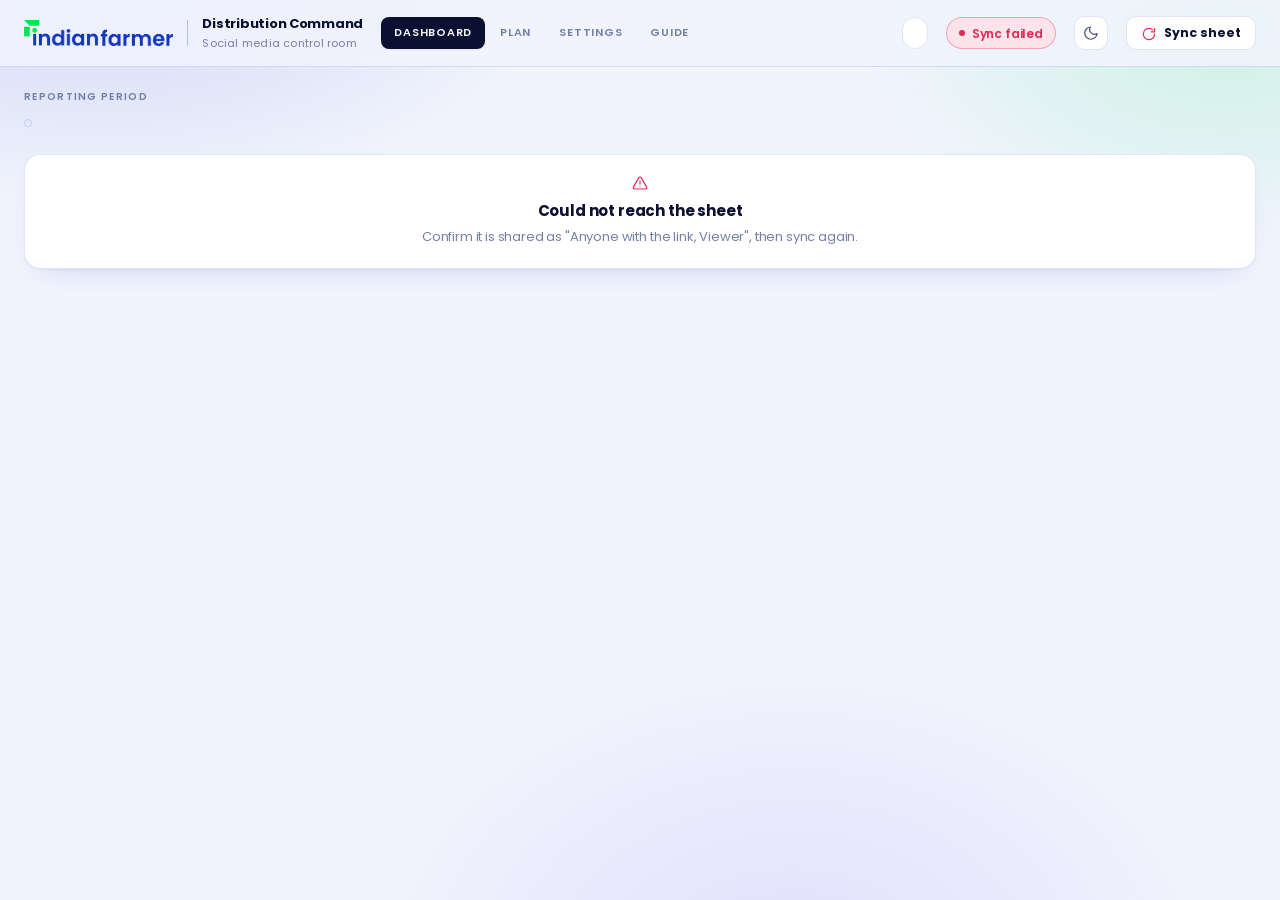
==== commit 6a1e81c4: "Fix site-wide sticky header/sidebar bug, rebuild Command Deck, add Gamification Guide, extend the We" ====
--- a/index.html
+++ b/index.html
@@ -45,6 +45,7 @@
       <a href="index.html" aria-current="page">Dashboard</a>
       <a href="plan.html">Plan</a>
       <a href="admin.html">Settings</a>
+      <a href="guide.html">Guide</a>
     </nav>
     <div class="spacer"></div>
     <span class="pill" id="today-pill"></span>
@@ -73,7 +74,14 @@
 
   <main id="main" hidden>
     <div id="sec-weekly">
-      <section id="weekly" style="margin-top:16px;"></section>
+      <div style="display:flex; align-items:center; justify-content:space-between; gap:12px; flex-wrap:wrap; margin-top:16px;">
+        <span class="eyebrow">Review period</span>
+        <div class="segbar" id="hero-mode" role="tablist">
+          <button class="seg" data-mode="weekly" aria-selected="true">Weekly</button>
+          <button class="seg" data-mode="monthly" aria-selected="false">Monthly</button>
+        </div>
+      </div>
+      <section id="weekly" style="margin-top:10px;"></section>
     </div>
 
     <div id="sec-kpis">
--- a/css/base.css
+++ b/css/base.css
@@ -439,7 +439,15 @@
   .statbox b{ font-size:17px; }
 }
 /* never let a wide element force the page to scroll sideways */
-html,body{ max-width:100%; overflow-x:hidden; }
+/* Any non-visible overflow-x on html/body — hidden OR clip, both trigger it —
+   silently promotes overflow-y to "auto" per the CSS Overflow spec's paired-
+   axis rule, which breaks every position:sticky element on the page (the
+   topbar, the Command Deck sidebar) even though DevTools still reports
+   position:sticky on them. Every page here is already verified (scrollWidth
+   checks throughout testing) to never overflow sideways on its own, so this
+   blanket safety net was never load-bearing — dropped in favour of sticky
+   actually working. If a future page needs it, scope it to a wrapper div
+   *inside* body, never to html/body themselves. */
 
 .fade-up{ animation:fu .5s cubic-bezier(.2,.9,.25,1) backwards; }
 @keyframes fu{ from{ opacity:0; transform:translateY(12px); } to{ opacity:1; transform:none; } }
